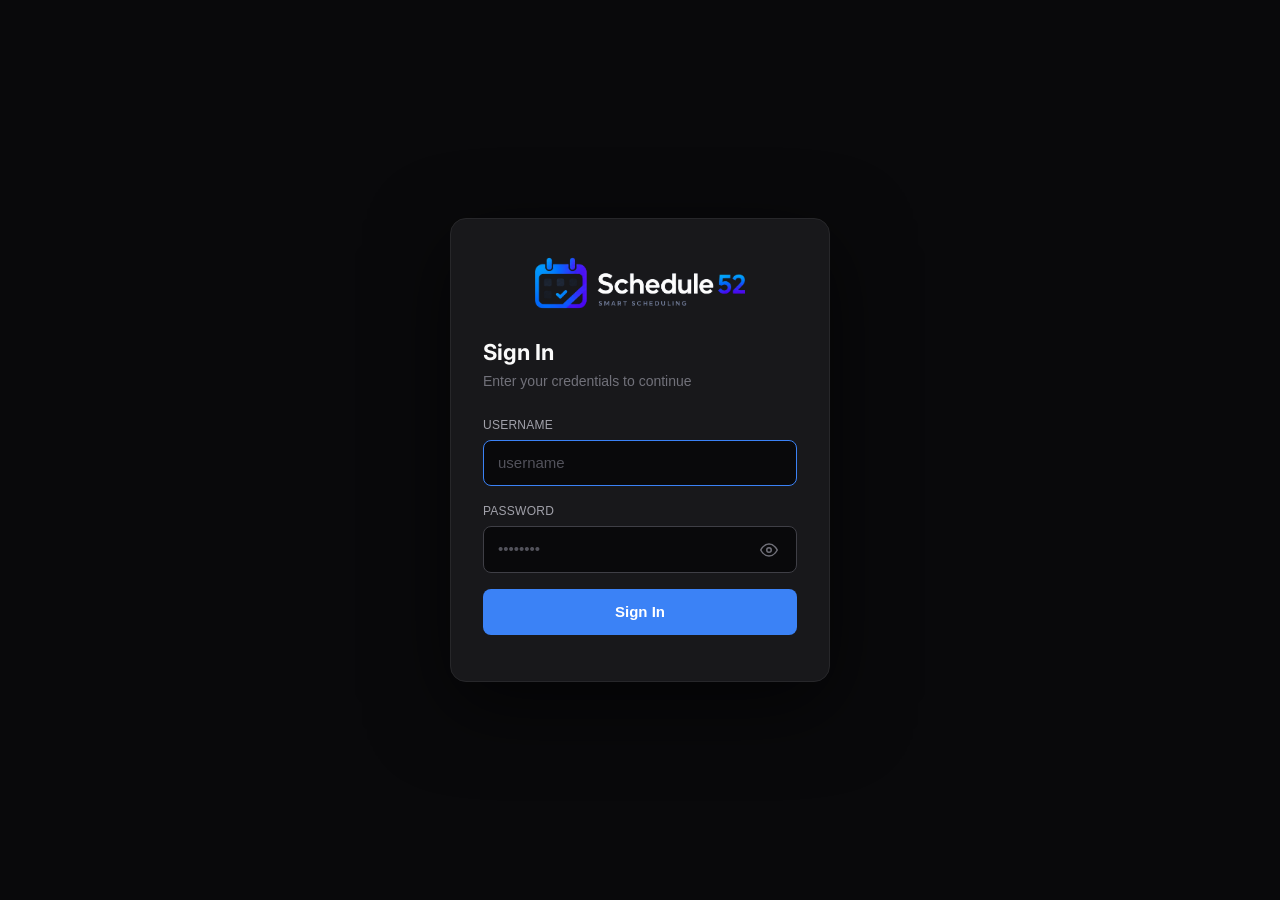
==== index.html @ 58084585 "deploy: estimate status label polish (Invoice Sent). Bundle index-BKNHGdEg.js, sw s52-v18" ====
<!DOCTYPE html>
<html lang="en">
  <head>
    <meta charset="UTF-8" />
    <!-- IMPORTANT: do NOT add `viewport-fit=cover`. In an installed standalone
         PWA it changes how iOS applies the bottom safe-area inset, which pushes
         the in-flow "Ask anything" bar UP and leaves a dead gap below it.
         Production ships `maximum-scale=1` with no viewport-fit; we match it. -->
    <meta name="viewport" content="width=device-width, initial-scale=1.0, maximum-scale=1" />

    <!-- PWA meta (for field tech install). Use RELATIVE (`./`) icon/manifest
         paths so they resolve under the deploy subdirectory instead of the
         domain root (absolute `/` paths 404 on GitHub Pages project sites and
         make iOS fall back to a black "W" icon). -->
    <meta name="apple-mobile-web-app-capable" content="yes" />
    <meta name="apple-mobile-web-app-status-bar-style" content="black-translucent" />
    <meta name="apple-mobile-web-app-title" content="Schedule52" />
    <meta name="theme-color" content="#09090b" />
    <meta name="mobile-web-app-capable" content="yes" />
    <link rel="icon" type="image/png" href="./icons/icon-192.png" />
    <link rel="apple-touch-icon" href="./icons/icon-192.png" />
    <link rel="manifest" href="./manifest.json" />

    <title>Schedule52</title>

    <!-- wc-v222: Pre-paint theme application from per-user cache.
         wc-v224b: FULLY STRICT per-tab login — sessionStorage only, no
         localStorage fallback. Each tab forces a fresh login.
         See Wilbanks_SaaS_Auth_Session_Architecture_Plan.md Phase 1.
         Reads wc_prefs_cache_<userId> (written by PreferencesProvider after
         server hydration). Decodes user_id from the JWT payload — no
         signature verification needed; we're only using it as a cache key,
         not for auth. Default = dark. All paths fail closed to dark so a
         missing/blocked storage layer never flashes light. -->
    <script>
      (function () {
        // Default: dark. Only flip to light if we have a confirmed light pref
        // for THIS user.
        document.documentElement.classList.add('dark');
        try {
          var token = sessionStorage.getItem('wc_auth_token');
          if (!token) return;
          var parts = token.split('.');
          if (parts.length !== 3) return;
          // base64url -> base64
          var b64 = parts[1].replace(/-/g, '+').replace(/_/g, '/');
          while (b64.length % 4) b64 += '=';
          var payload = JSON.parse(atob(b64));
          var uid = payload && (payload.id || payload.userId || payload.sub);
          if (uid == null) return;
          var cacheRaw = localStorage.getItem('wc_prefs_cache_' + uid);
          if (!cacheRaw) return;
          var cache = JSON.parse(cacheRaw);
          if (cache && cache.wc_theme === 'light') {
            document.documentElement.classList.remove('dark');
          }
        } catch (e) {
          // Storage blocked / parse error — stay on dark default.
        }
      })();
    </script>
    <!-- Auth layer must run BEFORE React mounts so window.fetch is patched to inject JWT.
         Lives at /auth-layer.js next to index.html. Required for all authenticated
         direct fetch() calls in patched.tsx and pages/*.tsx that don't pass an Authorization header. -->
    <script src="./auth-layer.js"></script>
    <script type="module" crossorigin src="./assets/index-BKNHGdEg.js"></script>
    <link rel="stylesheet" crossorigin href="./assets/index-BOqI2_Je.css">
  </head>
  <body>
    <div id="root"></div>
    <script>
      if ('serviceWorker' in navigator) {
        window.addEventListener('load', () => {
          navigator.serviceWorker.register('./sw.js').catch(() => {});
        });
      }
    </script>
  </body>
</html>
---- assets/index-BOqI2_Je.css ----
@import"https://fonts.googleapis.com/css2?family=Inter:wght@300..700&family=DM+Sans:wght@400..700&display=swap";*,:before,:after{--tw-border-spacing-x: 0;--tw-border-spacing-y: 0;--tw-translate-x: 0;--tw-translate-y: 0;--tw-rotate: 0;--tw-skew-x: 0;--tw-skew-y: 0;--tw-scale-x: 1;--tw-scale-y: 1;--tw-pan-x: ;--tw-pan-y: ;--tw-pinch-zoom: ;--tw-scroll-snap-strictness: proximity;--tw-gradient-from-position: ;--tw-gradient-via-position: ;--tw-gradient-to-position: ;--tw-ordinal: ;--tw-slashed-zero: ;--tw-numeric-figure: ;--tw-numeric-spacing: ;--tw-numeric-fraction: ;--tw-ring-inset: ;--tw-ring-offset-width: 0px;--tw-ring-offset-color: #fff;--tw-ring-color: rgb(59 130 246 / .5);--tw-ring-offset-shadow: 0 0 #0000;--tw-ring-shadow: 0 0 #0000;--tw-shadow: 0 0 #0000;--tw-shadow-colored: 0 0 #0000;--tw-blur: ;--tw-brightness: ;--tw-contrast: ;--tw-grayscale: ;--tw-hue-rotate: ;--tw-invert: ;--tw-saturate: ;--tw-sepia: ;--tw-drop-shadow: ;--tw-backdrop-blur: ;--tw-backdrop-brightness: ;--tw-backdrop-contrast: ;--tw-backdrop-grayscale: ;--tw-backdrop-hue-rotate: ;--tw-backdrop-invert: ;--tw-backdrop-opacity: ;--tw-backdrop-saturate: ;--tw-backdrop-sepia: ;--tw-contain-size: ;--tw-contain-layout: ;--tw-contain-paint: ;--tw-contain-style: }::backdrop{--tw-border-spacing-x: 0;--tw-border-spacing-y: 0;--tw-translate-x: 0;--tw-translate-y: 0;--tw-rotate: 0;--tw-skew-x: 0;--tw-skew-y: 0;--tw-scale-x: 1;--tw-scale-y: 1;--tw-pan-x: ;--tw-pan-y: ;--tw-pinch-zoom: ;--tw-scroll-snap-strictness: proximity;--tw-gradient-from-position: ;--tw-gradient-via-position: ;--tw-gradient-to-position: ;--tw-ordinal: ;--tw-slashed-zero: ;--tw-numeric-figure: ;--tw-numeric-spacing: ;--tw-numeric-fraction: ;--tw-ring-inset: ;--tw-ring-offset-width: 0px;--tw-ring-offset-color: #fff;--tw-ring-color: rgb(59 130 246 / .5);--tw-ring-offset-shadow: 0 0 #0000;--tw-ring-shadow: 0 0 #0000;--tw-shadow: 0 0 #0000;--tw-shadow-colored: 0 0 #0000;--tw-blur: ;--tw-brightness: ;--tw-contrast: ;--tw-grayscale: ;--tw-hue-rotate: ;--tw-invert: ;--tw-saturate: ;--tw-sepia: ;--tw-drop-shadow: ;--tw-backdrop-blur: ;--tw-backdrop-brightness: ;--tw-backdrop-contrast: ;--tw-backdrop-grayscale: ;--tw-backdrop-hue-rotate: ;--tw-backdrop-invert: ;--tw-backdrop-opacity: ;--tw-backdrop-saturate: ;--tw-backdrop-sepia: ;--tw-contain-size: ;--tw-contain-layout: ;--tw-contain-paint: ;--tw-contain-style: }*,:before,:after{box-sizing:border-box;border-width:0;border-style:solid;border-color:#e5e7eb}:before,:after{--tw-content: ""}html,:host{line-height:1.5;-webkit-text-size-adjust:100%;-moz-tab-size:4;-o-tab-size:4;tab-size:4;font-family:var(--font-sans);font-feature-settings:normal;font-variation-settings:normal;-webkit-tap-highlight-color:transparent}body{margin:0;line-height:inherit}hr{height:0;color:inherit;border-top-width:1px}abbr:where([title]){-webkit-text-decoration:underline dotted;text-decoration:underline dotted}h1,h2,h3,h4,h5,h6{font-size:inherit;font-weight:inherit}a{color:inherit;text-decoration:inherit}b,strong{font-weight:bolder}code,kbd,samp,pre{font-family:var(--font-mono);font-feature-settings:normal;font-variation-settings:normal;font-size:1em}small{font-size:80%}sub,sup{font-size:75%;line-height:0;position:relative;vertical-align:baseline}sub{bottom:-.25em}sup{top:-.5em}table{text-indent:0;border-color:inherit;border-collapse:collapse}button,input,optgroup,select,textarea{font-family:inherit;font-feature-settings:inherit;font-variation-settings:inherit;font-size:100%;font-weight:inherit;line-height:inherit;letter-spacing:inherit;color:inherit;margin:0;padding:0}button,select{text-transform:none}button,input:where([type=button]),input:where([type=reset]),input:where([type=submit]){-webkit-appearance:button;background-color:transparent;background-image:none}:-moz-focusring{outline:auto}:-moz-ui-invalid{box-shadow:none}progress{vertical-align:baseline}::-webkit-inner-spin-button,::-webkit-outer-spin-button{height:auto}[type=search]{-webkit-appearance:textfield;outline-offset:-2px}::-webkit-search-decoration{-webkit-appearance:none}::-webkit-file-upload-button{-webkit-appearance:button;font:inherit}summary{display:list-item}blockquote,dl,dd,h1,h2,h3,h4,h5,h6,hr,figure,p,pre{margin:0}fieldset{margin:0;padding:0}legend{padding:0}ol,ul,menu{list-style:none;margin:0;padding:0}dialog{padding:0}textarea{resize:vertical}input::-moz-placeholder,textarea::-moz-placeholder{opacity:1;color:#9ca3af}input::placeholder,textarea::placeholder{opacity:1;color:#9ca3af}button,[role=button]{cursor:pointer}:disabled{cursor:default}img,svg,video,canvas,audio,iframe,embed,object{display:block;vertical-align:middle}img,video{max-width:100%;height:auto}[hidden]:where(:not([hidden=until-found])){display:none}:root{--background: 0 0% 100%;--foreground: 214 40% 8%;--card: 0 0% 100%;--card-foreground: 214 40% 12%;--popover: 0 0% 100%;--popover-foreground: 214 40% 12%;--primary: 214 72% 28%;--primary-foreground: 0 0% 100%;--secondary: 214 20% 92%;--secondary-foreground: 214 40% 20%;--muted: 214 15% 88%;--muted-foreground: 214 15% 30%;--accent: 24 92% 50%;--accent-foreground: 0 0% 100%;--destructive: 0 72% 51%;--destructive-foreground: 0 0% 100%;--border: 214 16% 72%;--input: 214 16% 72%;--ring: 214 72% 28%;--radius: .5rem;--status-scheduled: 214 72% 28%;--status-completed: 140 60% 32%;--status-cancelled: 0 72% 51%;--hvac: 24 92% 50%;--plumbing: 199 80% 40%}.dark{--background: 214 30% 8%;--foreground: 214 10% 92%;--card: 214 25% 11%;--card-foreground: 214 10% 92%;--popover: 214 25% 11%;--popover-foreground: 214 10% 92%;--primary: 214 72% 55%;--primary-foreground: 0 0% 100%;--secondary: 214 20% 16%;--secondary-foreground: 214 10% 85%;--muted: 214 20% 15%;--muted-foreground: 214 10% 55%;--accent: 24 92% 55%;--accent-foreground: 0 0% 100%;--destructive: 0 72% 60%;--destructive-foreground: 0 0% 100%;--border: 214 20% 22%;--input: 214 20% 22%;--ring: 214 72% 55%}*{--tw-border-opacity: 1;border-color:hsl(var(--border) / var(--tw-border-opacity, 1))}body{--tw-bg-opacity: 1;background-color:hsl(var(--background) / var(--tw-bg-opacity, 1));--tw-text-opacity: 1;color:hsl(var(--foreground) / var(--tw-text-opacity, 1));font-family:DM Sans,Inter,sans-serif;-webkit-font-smoothing:antialiased}h1,h2,h3,h4,h5,h6{font-family:Inter,sans-serif;font-weight:600;line-height:1.2}.container{width:100%}@media(min-width:640px){.container{max-width:640px}}@media(min-width:768px){.container{max-width:768px}}@media(min-width:1024px){.container{max-width:1024px}}@media(min-width:1280px){.container{max-width:1280px}}@media(min-width:1536px){.container{max-width:1536px}}.sr-only{position:absolute;width:1px;height:1px;padding:0;margin:-1px;overflow:hidden;clip:rect(0,0,0,0);white-space:nowrap;border-width:0}.pointer-events-none{pointer-events:none}.pointer-events-auto{pointer-events:auto}.visible{visibility:visible}.invisible{visibility:hidden}.collapse{visibility:collapse}.static{position:static}.fixed{position:fixed}.absolute{position:absolute}.relative{position:relative}.sticky{position:sticky}.inset-0{inset:0}.inset-x-0{left:0;right:0}.inset-y-0{top:0;bottom:0}.-bottom-1{bottom:-.25rem}.-bottom-12{bottom:-3rem}.-left-12{left:-3rem}.-right-1{right:-.25rem}.-right-12{right:-3rem}.-top-12{top:-3rem}.-top-3{top:-.75rem}.-top-\[20px\]{top:-20px}.bottom-0{bottom:0}.bottom-2{bottom:.5rem}.left-0{left:0}.left-1{left:.25rem}.left-1\/2{left:50%}.left-2{left:.5rem}.left-3{left:.75rem}.left-64{left:16rem}.left-\[104px\]{left:104px}.left-\[50\%\]{left:50%}.right-0{right:0}.right-1{right:.25rem}.right-2{right:.5rem}.right-3{right:.75rem}.right-4{right:1rem}.top-0{top:0}.top-1{top:.25rem}.top-1\.5{top:.375rem}.top-1\/2{top:50%}.top-2{top:.5rem}.top-3{top:.75rem}.top-3\.5{top:.875rem}.top-4{top:1rem}.top-\[1px\]{top:1px}.top-\[50\%\]{top:50%}.top-\[57px\]{top:57px}.top-\[60\%\]{top:60%}.top-full{top:100%}.z-10{z-index:10}.z-20{z-index:20}.z-30{z-index:30}.z-50{z-index:50}.z-\[10000\]{z-index:10000}.z-\[10001\]{z-index:10001}.z-\[1000\]{z-index:1000}.z-\[100\]{z-index:100}.z-\[120\]{z-index:120}.z-\[1\]{z-index:1}.z-\[200\]{z-index:200}.z-\[60\]{z-index:60}.z-\[90\]{z-index:90}.z-\[95\]{z-index:95}.z-\[9999\]{z-index:9999}.z-\[99\]{z-index:99}.col-span-1{grid-column:span 1 / span 1}.col-span-2{grid-column:span 2 / span 2}.col-span-5{grid-column:span 5 / span 5}.-mx-1{margin-left:-.25rem;margin-right:-.25rem}.-mx-6{margin-left:-1.5rem;margin-right:-1.5rem}.mx-1{margin-left:.25rem;margin-right:.25rem}.mx-1\.5{margin-left:.375rem;margin-right:.375rem}.mx-2{margin-left:.5rem;margin-right:.5rem}.mx-3\.5{margin-left:.875rem;margin-right:.875rem}.mx-4{margin-left:1rem;margin-right:1rem}.mx-auto{margin-left:auto;margin-right:auto}.my-0\.5{margin-top:.125rem;margin-bottom:.125rem}.my-1{margin-top:.25rem;margin-bottom:.25rem}.-mb-px{margin-bottom:-1px}.-ml-4{margin-left:-1rem}.-mt-1{margin-top:-.25rem}.-mt-4{margin-top:-1rem}.-mt-6{margin-top:-1.5rem}.-mt-\[80px\]{margin-top:-80px}.mb-0\.5{margin-bottom:.125rem}.mb-1{margin-bottom:.25rem}.mb-1\.5{margin-bottom:.375rem}.mb-2{margin-bottom:.5rem}.mb-3{margin-bottom:.75rem}.mb-4{margin-bottom:1rem}.mb-5{margin-bottom:1.25rem}.mb-6{margin-bottom:1.5rem}.mb-8{margin-bottom:2rem}.ml-1{margin-left:.25rem}.ml-2{margin-left:.5rem}.ml-5{margin-left:1.25rem}.ml-auto{margin-left:auto}.mr-0\.5{margin-right:.125rem}.mr-1{margin-right:.25rem}.mr-1\.5{margin-right:.375rem}.mr-2{margin-right:.5rem}.mr-3{margin-right:.75rem}.mr-auto{margin-right:auto}.mt-0\.5{margin-top:.125rem}.mt-1{margin-top:.25rem}.mt-1\.5{margin-top:.375rem}.mt-2{margin-top:.5rem}.mt-2\.5{margin-top:.625rem}.mt-24{margin-top:6rem}.mt-3{margin-top:.75rem}.mt-4{margin-top:1rem}.mt-5{margin-top:1.25rem}.mt-6{margin-top:1.5rem}.mt-8{margin-top:2rem}.mt-auto{margin-top:auto}.line-clamp-1{overflow:hidden;display:-webkit-box;-webkit-box-orient:vertical;-webkit-line-clamp:1}.line-clamp-2{overflow:hidden;display:-webkit-box;-webkit-box-orient:vertical;-webkit-line-clamp:2}.block{display:block}.inline-block{display:inline-block}.inline{display:inline}.flex{display:flex}.inline-flex{display:inline-flex}.table{display:table}.grid{display:grid}.hidden{display:none}.aspect-square{aspect-ratio:1 / 1}.aspect-video{aspect-ratio:16 / 9}.size-4{width:1rem;height:1rem}.h-0\.5{height:.125rem}.h-1\.5{height:.375rem}.h-10{height:2.5rem}.h-11{height:2.75rem}.h-12{height:3rem}.h-16{height:4rem}.h-2{height:.5rem}.h-2\.5{height:.625rem}.h-20{height:5rem}.h-24{height:6rem}.h-28{height:7rem}.h-3{height:.75rem}.h-3\.5{height:.875rem}.h-4{height:1rem}.h-40{height:10rem}.h-5{height:1.25rem}.h-6{height:1.5rem}.h-7{height:1.75rem}.h-8{height:2rem}.h-9{height:2.25rem}.h-\[1px\]{height:1px}.h-\[var\(--radix-navigation-menu-viewport-height\)\]{height:var(--radix-navigation-menu-viewport-height)}.h-\[var\(--radix-select-trigger-height\)\]{height:var(--radix-select-trigger-height)}.h-auto{height:auto}.h-full{height:100%}.h-px{height:1px}.h-svh{height:100svh}.max-h-64{max-height:16rem}.max-h-72{max-height:18rem}.max-h-\[--radix-context-menu-content-available-height\]{max-height:var(--radix-context-menu-content-available-height)}.max-h-\[--radix-select-content-available-height\]{max-height:var(--radix-select-content-available-height)}.max-h-\[300px\]{max-height:300px}.max-h-\[360px\]{max-height:360px}.max-h-\[40vh\]{max-height:40vh}.max-h-\[50vh\]{max-height:50vh}.max-h-\[55vh\]{max-height:55vh}.max-h-\[60vh\]{max-height:60vh}.max-h-\[70vh\]{max-height:70vh}.max-h-\[80vh\]{max-height:80vh}.max-h-\[85vh\]{max-height:85vh}.max-h-\[90vh\]{max-height:90vh}.max-h-\[var\(--radix-dropdown-menu-content-available-height\)\]{max-height:var(--radix-dropdown-menu-content-available-height)}.max-h-screen{max-height:100vh}.min-h-0{min-height:0px}.min-h-10{min-height:2.5rem}.min-h-44{min-height:11rem}.min-h-64{min-height:16rem}.min-h-8{min-height:2rem}.min-h-9{min-height:2.25rem}.min-h-\[300px\]{min-height:300px}.min-h-\[32px\]{min-height:32px}.min-h-\[40px\]{min-height:40px}.min-h-\[44px\]{min-height:44px}.min-h-\[48px\]{min-height:48px}.min-h-\[56px\]{min-height:56px}.min-h-\[60px\]{min-height:60px}.min-h-\[80px\]{min-height:80px}.min-h-full{min-height:100%}.min-h-screen{min-height:100vh}.min-h-svh{min-height:100svh}.w-0{width:0px}.w-1{width:.25rem}.w-1\.5{width:.375rem}.w-10{width:2.5rem}.w-11{width:2.75rem}.w-12{width:3rem}.w-16{width:4rem}.w-2{width:.5rem}.w-2\.5{width:.625rem}.w-20{width:5rem}.w-24{width:6rem}.w-28{width:7rem}.w-3{width:.75rem}.w-3\.5{width:.875rem}.w-3\/4{width:75%}.w-32{width:8rem}.w-36{width:9rem}.w-4{width:1rem}.w-44{width:11rem}.w-48{width:12rem}.w-5{width:1.25rem}.w-6{width:1.5rem}.w-60{width:15rem}.w-64{width:16rem}.w-7{width:1.75rem}.w-72{width:18rem}.w-8{width:2rem}.w-9{width:2.25rem}.w-\[100px\]{width:100px}.w-\[104px\]{width:104px}.w-\[1px\]{width:1px}.w-\[260px\]{width:260px}.w-\[280px\]{width:280px}.w-\[3px\]{width:3px}.w-\[var\(--sidebar-width\)\]{width:var(--sidebar-width)}.w-auto{width:auto}.w-fit{width:-moz-fit-content;width:fit-content}.w-full{width:100%}.w-max{width:-moz-max-content;width:max-content}.w-px{width:1px}.min-w-0{min-width:0px}.min-w-10{min-width:2.5rem}.min-w-11{min-width:2.75rem}.min-w-48{min-width:12rem}.min-w-5{min-width:1.25rem}.min-w-9{min-width:2.25rem}.min-w-\[12rem\]{min-width:12rem}.min-w-\[200px\]{min-width:200px}.min-w-\[44px\]{min-width:44px}.min-w-\[56px\]{min-width:56px}.min-w-\[8rem\]{min-width:8rem}.min-w-\[var\(--radix-select-trigger-width\)\]{min-width:var(--radix-select-trigger-width)}.max-w-2xl{max-width:42rem}.max-w-3xl{max-width:48rem}.max-w-4xl{max-width:56rem}.max-w-5xl{max-width:64rem}.max-w-6xl{max-width:72rem}.max-w-7xl{max-width:80rem}.max-w-\[120px\]{max-width:120px}.max-w-\[140px\]{max-width:140px}.max-w-\[160px\]{max-width:160px}.max-w-\[180px\]{max-width:180px}.max-w-\[200px\]{max-width:200px}.max-w-\[55\%\]{max-width:55%}.max-w-\[85\%\]{max-width:85%}.max-w-\[var\(--skeleton-width\)\]{max-width:var(--skeleton-width)}.max-w-full{max-width:100%}.max-w-lg{max-width:32rem}.max-w-max{max-width:-moz-max-content;max-width:max-content}.max-w-md{max-width:28rem}.max-w-sm{max-width:24rem}.max-w-xs{max-width:20rem}.flex-1{flex:1 1 0%}.flex-shrink{flex-shrink:1}.flex-shrink-0{flex-shrink:0}.shrink{flex-shrink:1}.shrink-0{flex-shrink:0}.grow{flex-grow:1}.grow-0{flex-grow:0}.basis-full{flex-basis:100%}.caption-bottom{caption-side:bottom}.border-collapse{border-collapse:collapse}.origin-\[--radix-context-menu-content-transform-origin\]{transform-origin:var(--radix-context-menu-content-transform-origin)}.origin-\[--radix-dropdown-menu-content-transform-origin\]{transform-origin:var(--radix-dropdown-menu-content-transform-origin)}.origin-\[--radix-hover-card-content-transform-origin\]{transform-origin:var(--radix-hover-card-content-transform-origin)}.origin-\[--radix-menubar-content-transform-origin\]{transform-origin:var(--radix-menubar-content-transform-origin)}.origin-\[--radix-popover-content-transform-origin\]{transform-origin:var(--radix-popover-content-transform-origin)}.origin-\[--radix-select-content-transform-origin\]{transform-origin:var(--radix-select-content-transform-origin)}.origin-\[--radix-tooltip-content-transform-origin\]{transform-origin:var(--radix-tooltip-content-transform-origin)}.-translate-x-1\/2{--tw-translate-x: -50%;transform:translate(var(--tw-translate-x),var(--tw-translate-y)) rotate(var(--tw-rotate)) skew(var(--tw-skew-x)) skewY(var(--tw-skew-y)) scaleX(var(--tw-scale-x)) scaleY(var(--tw-scale-y))}.-translate-x-px{--tw-translate-x: -1px;transform:translate(var(--tw-translate-x),var(--tw-translate-y)) rotate(var(--tw-rotate)) skew(var(--tw-skew-x)) skewY(var(--tw-skew-y)) scaleX(var(--tw-scale-x)) scaleY(var(--tw-scale-y))}.-translate-y-1\/2{--tw-translate-y: -50%;transform:translate(var(--tw-translate-x),var(--tw-translate-y)) rotate(var(--tw-rotate)) skew(var(--tw-skew-x)) skewY(var(--tw-skew-y)) scaleX(var(--tw-scale-x)) scaleY(var(--tw-scale-y))}.translate-x-0{--tw-translate-x: 0px;transform:translate(var(--tw-translate-x),var(--tw-translate-y)) rotate(var(--tw-rotate)) skew(var(--tw-skew-x)) skewY(var(--tw-skew-y)) scaleX(var(--tw-scale-x)) scaleY(var(--tw-scale-y))}.translate-x-0\.5{--tw-translate-x: .125rem;transform:translate(var(--tw-translate-x),var(--tw-translate-y)) rotate(var(--tw-rotate)) skew(var(--tw-skew-x)) skewY(var(--tw-skew-y)) scaleX(var(--tw-scale-x)) scaleY(var(--tw-scale-y))}.translate-x-5{--tw-translate-x: 1.25rem;transform:translate(var(--tw-translate-x),var(--tw-translate-y)) rotate(var(--tw-rotate)) skew(var(--tw-skew-x)) skewY(var(--tw-skew-y)) scaleX(var(--tw-scale-x)) scaleY(var(--tw-scale-y))}.translate-x-\[-50\%\]{--tw-translate-x: -50%;transform:translate(var(--tw-translate-x),var(--tw-translate-y)) rotate(var(--tw-rotate)) skew(var(--tw-skew-x)) skewY(var(--tw-skew-y)) scaleX(var(--tw-scale-x)) scaleY(var(--tw-scale-y))}.translate-x-px{--tw-translate-x: 1px;transform:translate(var(--tw-translate-x),var(--tw-translate-y)) rotate(var(--tw-rotate)) skew(var(--tw-skew-x)) skewY(var(--tw-skew-y)) scaleX(var(--tw-scale-x)) scaleY(var(--tw-scale-y))}.translate-y-\[-50\%\]{--tw-translate-y: -50%;transform:translate(var(--tw-translate-x),var(--tw-translate-y)) rotate(var(--tw-rotate)) skew(var(--tw-skew-x)) skewY(var(--tw-skew-y)) scaleX(var(--tw-scale-x)) scaleY(var(--tw-scale-y))}.rotate-45{--tw-rotate: 45deg;transform:translate(var(--tw-translate-x),var(--tw-translate-y)) rotate(var(--tw-rotate)) skew(var(--tw-skew-x)) skewY(var(--tw-skew-y)) scaleX(var(--tw-scale-x)) scaleY(var(--tw-scale-y))}.rotate-90{--tw-rotate: 90deg;transform:translate(var(--tw-translate-x),var(--tw-translate-y)) rotate(var(--tw-rotate)) skew(var(--tw-skew-x)) skewY(var(--tw-skew-y)) scaleX(var(--tw-scale-x)) scaleY(var(--tw-scale-y))}.scale-110{--tw-scale-x: 1.1;--tw-scale-y: 1.1;transform:translate(var(--tw-translate-x),var(--tw-translate-y)) rotate(var(--tw-rotate)) skew(var(--tw-skew-x)) skewY(var(--tw-skew-y)) scaleX(var(--tw-scale-x)) scaleY(var(--tw-scale-y))}.transform{transform:translate(var(--tw-translate-x),var(--tw-translate-y)) rotate(var(--tw-rotate)) skew(var(--tw-skew-x)) skewY(var(--tw-skew-y)) scaleX(var(--tw-scale-x)) scaleY(var(--tw-scale-y))}@keyframes pulse{50%{opacity:.5}}.animate-pulse{animation:pulse 2s cubic-bezier(.4,0,.6,1) infinite}@keyframes spin{to{transform:rotate(360deg)}}.animate-spin{animation:spin 1s linear infinite}.cursor-default{cursor:default}.cursor-grab{cursor:grab}.cursor-move{cursor:move}.cursor-not-allowed{cursor:not-allowed}.cursor-pointer{cursor:pointer}.touch-none{touch-action:none}.touch-pan-y{--tw-pan-y: pan-y;touch-action:var(--tw-pan-x) var(--tw-pan-y) var(--tw-pinch-zoom)}.select-none{-webkit-user-select:none;-moz-user-select:none;user-select:none}.resize-none{resize:none}.resize{resize:both}.list-inside{list-style-position:inside}.list-decimal{list-style-type:decimal}.list-disc{list-style-type:disc}.list-none{list-style-type:none}.grid-cols-1{grid-template-columns:repeat(1,minmax(0,1fr))}.grid-cols-10{grid-template-columns:repeat(10,minmax(0,1fr))}.grid-cols-12{grid-template-columns:repeat(12,minmax(0,1fr))}.grid-cols-2{grid-template-columns:repeat(2,minmax(0,1fr))}.grid-cols-3{grid-template-columns:repeat(3,minmax(0,1fr))}.grid-cols-5{grid-template-columns:repeat(5,minmax(0,1fr))}.grid-cols-6{grid-template-columns:repeat(6,minmax(0,1fr))}.grid-cols-7{grid-template-columns:repeat(7,minmax(0,1fr))}.grid-cols-8{grid-template-columns:repeat(8,minmax(0,1fr))}.grid-cols-\[1\.6fr_0\.8fr_0\.9fr_0\.9fr_1fr_1\.6fr_1\.4fr\]{grid-template-columns:1.6fr .8fr .9fr .9fr 1fr 1.6fr 1.4fr}.grid-cols-\[1fr_60px_90px\]{grid-template-columns:1fr 60px 90px}.grid-cols-\[80px_1fr_1fr\]{grid-template-columns:80px 1fr 1fr}.flex-row{flex-direction:row}.flex-col{flex-direction:column}.flex-col-reverse{flex-direction:column-reverse}.flex-wrap{flex-wrap:wrap}.items-start{align-items:flex-start}.items-end{align-items:flex-end}.items-center{align-items:center}.items-baseline{align-items:baseline}.items-stretch{align-items:stretch}.justify-start{justify-content:flex-start}.justify-end{justify-content:flex-end}.justify-center{justify-content:center}.justify-between{justify-content:space-between}.justify-evenly{justify-content:space-evenly}.gap-0\.5{gap:.125rem}.gap-1{gap:.25rem}.gap-1\.5{gap:.375rem}.gap-2{gap:.5rem}.gap-2\.5{gap:.625rem}.gap-3{gap:.75rem}.gap-4{gap:1rem}.gap-5{gap:1.25rem}.gap-6{gap:1.5rem}.gap-\[2px\]{gap:2px}.gap-x-2{-moz-column-gap:.5rem;column-gap:.5rem}.gap-x-3{-moz-column-gap:.75rem;column-gap:.75rem}.gap-y-0\.5{row-gap:.125rem}.gap-y-1\.5{row-gap:.375rem}.gap-y-2{row-gap:.5rem}.space-x-1>:not([hidden])~:not([hidden]){--tw-space-x-reverse: 0;margin-right:calc(.25rem * var(--tw-space-x-reverse));margin-left:calc(.25rem * calc(1 - var(--tw-space-x-reverse)))}.space-x-2>:not([hidden])~:not([hidden]){--tw-space-x-reverse: 0;margin-right:calc(.5rem * var(--tw-space-x-reverse));margin-left:calc(.5rem * calc(1 - var(--tw-space-x-reverse)))}.space-x-4>:not([hidden])~:not([hidden]){--tw-space-x-reverse: 0;margin-right:calc(1rem * var(--tw-space-x-reverse));margin-left:calc(1rem * calc(1 - var(--tw-space-x-reverse)))}.space-y-0>:not([hidden])~:not([hidden]){--tw-space-y-reverse: 0;margin-top:calc(0px * calc(1 - var(--tw-space-y-reverse)));margin-bottom:calc(0px * var(--tw-space-y-reverse))}.space-y-0\.5>:not([hidden])~:not([hidden]){--tw-space-y-reverse: 0;margin-top:calc(.125rem * calc(1 - var(--tw-space-y-reverse)));margin-bottom:calc(.125rem * var(--tw-space-y-reverse))}.space-y-1>:not([hidden])~:not([hidden]){--tw-space-y-reverse: 0;margin-top:calc(.25rem * calc(1 - var(--tw-space-y-reverse)));margin-bottom:calc(.25rem * var(--tw-space-y-reverse))}.space-y-1\.5>:not([hidden])~:not([hidden]){--tw-space-y-reverse: 0;margin-top:calc(.375rem * calc(1 - var(--tw-space-y-reverse)));margin-bottom:calc(.375rem * var(--tw-space-y-reverse))}.space-y-2>:not([hidden])~:not([hidden]){--tw-space-y-reverse: 0;margin-top:calc(.5rem * calc(1 - var(--tw-space-y-reverse)));margin-bottom:calc(.5rem * var(--tw-space-y-reverse))}.space-y-3>:not([hidden])~:not([hidden]){--tw-space-y-reverse: 0;margin-top:calc(.75rem * calc(1 - var(--tw-space-y-reverse)));margin-bottom:calc(.75rem * var(--tw-space-y-reverse))}.space-y-4>:not([hidden])~:not([hidden]){--tw-space-y-reverse: 0;margin-top:calc(1rem * calc(1 - var(--tw-space-y-reverse)));margin-bottom:calc(1rem * var(--tw-space-y-reverse))}.space-y-5>:not([hidden])~:not([hidden]){--tw-space-y-reverse: 0;margin-top:calc(1.25rem * calc(1 - var(--tw-space-y-reverse)));margin-bottom:calc(1.25rem * var(--tw-space-y-reverse))}.space-y-6>:not([hidden])~:not([hidden]){--tw-space-y-reverse: 0;margin-top:calc(1.5rem * calc(1 - var(--tw-space-y-reverse)));margin-bottom:calc(1.5rem * var(--tw-space-y-reverse))}.space-y-8>:not([hidden])~:not([hidden]){--tw-space-y-reverse: 0;margin-top:calc(2rem * calc(1 - var(--tw-space-y-reverse)));margin-bottom:calc(2rem * var(--tw-space-y-reverse))}.divide-y>:not([hidden])~:not([hidden]){--tw-divide-y-reverse: 0;border-top-width:calc(1px * calc(1 - var(--tw-divide-y-reverse)));border-bottom-width:calc(1px * var(--tw-divide-y-reverse))}.divide-border>:not([hidden])~:not([hidden]){--tw-divide-opacity: 1;border-color:hsl(var(--border) / var(--tw-divide-opacity, 1))}.self-start{align-self:flex-start}.self-end{align-self:flex-end}.self-center{align-self:center}.overflow-auto{overflow:auto}.overflow-hidden{overflow:hidden}.overflow-visible{overflow:visible}.overflow-x-auto{overflow-x:auto}.overflow-y-auto{overflow-y:auto}.overflow-x-hidden{overflow-x:hidden}.truncate{overflow:hidden;text-overflow:ellipsis;white-space:nowrap}.whitespace-nowrap{white-space:nowrap}.whitespace-pre-line{white-space:pre-line}.whitespace-pre-wrap{white-space:pre-wrap}.break-words{overflow-wrap:break-word}.break-all{word-break:break-all}.rounded{border-radius:.25rem}.rounded-2xl{border-radius:1rem}.rounded-\[2px\]{border-radius:2px}.rounded-\[inherit\]{border-radius:inherit}.rounded-full{border-radius:9999px}.rounded-lg{border-radius:.5625rem}.rounded-md{border-radius:.375rem}.rounded-sm{border-radius:.1875rem}.rounded-xl{border-radius:.75rem}.rounded-l-md{border-top-left-radius:.375rem;border-bottom-left-radius:.375rem}.rounded-r{border-top-right-radius:.25rem;border-bottom-right-radius:.25rem}.rounded-r-md{border-top-right-radius:.375rem;border-bottom-right-radius:.375rem}.rounded-t-\[10px\]{border-top-left-radius:10px;border-top-right-radius:10px}.rounded-tl-sm{border-top-left-radius:.1875rem}.border{border-width:1px}.border-0{border-width:0px}.border-2{border-width:2px}.border-\[1\.5px\]{border-width:1.5px}.border-y{border-top-width:1px;border-bottom-width:1px}.border-b{border-bottom-width:1px}.border-b-2{border-bottom-width:2px}.border-l{border-left-width:1px}.border-l-2{border-left-width:2px}.border-l-4{border-left-width:4px}.border-r{border-right-width:1px}.border-r-4{border-right-width:4px}.border-t{border-top-width:1px}.border-dashed{border-style:dashed}.border-\[\#ff10f0\]{--tw-border-opacity: 1;border-color:rgb(255 16 240 / var(--tw-border-opacity, 1))}.border-\[--color-border\]{border-color:var(--color-border)}.border-amber-200{--tw-border-opacity: 1;border-color:rgb(253 230 138 / var(--tw-border-opacity, 1))}.border-amber-500{--tw-border-opacity: 1;border-color:rgb(245 158 11 / var(--tw-border-opacity, 1))}.border-amber-500\/20{border-color:#f59e0b33}.border-amber-500\/30{border-color:#f59e0b4d}.border-amber-500\/40{border-color:#f59e0b66}.border-blue-200{--tw-border-opacity: 1;border-color:rgb(191 219 254 / var(--tw-border-opacity, 1))}.border-blue-300{--tw-border-opacity: 1;border-color:rgb(147 197 253 / var(--tw-border-opacity, 1))}.border-blue-500{--tw-border-opacity: 1;border-color:rgb(59 130 246 / var(--tw-border-opacity, 1))}.border-blue-500\/20{border-color:#3b82f633}.border-blue-500\/30{border-color:#3b82f64d}.border-blue-600{--tw-border-opacity: 1;border-color:rgb(37 99 235 / var(--tw-border-opacity, 1))}.border-border{--tw-border-opacity: 1;border-color:hsl(var(--border) / var(--tw-border-opacity, 1))}.border-border\/40{border-color:hsl(var(--border) / .4)}.border-border\/50{border-color:hsl(var(--border) / .5)}.border-border\/60{border-color:hsl(var(--border) / .6)}.border-card{--tw-border-opacity: 1;border-color:hsl(var(--card) / var(--tw-border-opacity, 1))}.border-card-border{--tw-border-opacity: 1;border-color:hsl(var(--card-border) / var(--tw-border-opacity, 1))}.border-current{border-color:currentColor}.border-destructive{--tw-border-opacity: 1;border-color:hsl(var(--destructive) / var(--tw-border-opacity, 1))}.border-destructive-border{border-color:var(--destructive-border)}.border-destructive\/30{border-color:hsl(var(--destructive) / .3)}.border-destructive\/40{border-color:hsl(var(--destructive) / .4)}.border-destructive\/50{border-color:hsl(var(--destructive) / .5)}.border-emerald-200{--tw-border-opacity: 1;border-color:rgb(167 243 208 / var(--tw-border-opacity, 1))}.border-emerald-500\/20{border-color:#10b98133}.border-emerald-500\/30{border-color:#10b9814d}.border-emerald-500\/40{border-color:#10b98166}.border-emerald-500\/50{border-color:#10b98180}.border-green-500\/30{border-color:#22c55e4d}.border-green-500\/40{border-color:#22c55e66}.border-green-500\/50{border-color:#22c55e80}.border-indigo-200{--tw-border-opacity: 1;border-color:rgb(199 210 254 / var(--tw-border-opacity, 1))}.border-input{--tw-border-opacity: 1;border-color:hsl(var(--input) / var(--tw-border-opacity, 1))}.border-orange-200{--tw-border-opacity: 1;border-color:rgb(254 215 170 / var(--tw-border-opacity, 1))}.border-primary{--tw-border-opacity: 1;border-color:hsl(var(--primary) / var(--tw-border-opacity, 1))}.border-primary-border{border-color:var(--primary-border)}.border-primary\/20{border-color:hsl(var(--primary) / .2)}.border-primary\/30{border-color:hsl(var(--primary) / .3)}.border-primary\/40{border-color:hsl(var(--primary) / .4)}.border-purple-200{--tw-border-opacity: 1;border-color:rgb(233 213 255 / var(--tw-border-opacity, 1))}.border-purple-500\/30{border-color:#a855f74d}.border-red-200{--tw-border-opacity: 1;border-color:rgb(254 202 202 / var(--tw-border-opacity, 1))}.border-red-500{--tw-border-opacity: 1;border-color:rgb(239 68 68 / var(--tw-border-opacity, 1))}.border-red-500\/30{border-color:#ef44444d}.border-rose-200{--tw-border-opacity: 1;border-color:rgb(254 205 211 / var(--tw-border-opacity, 1))}.border-secondary-border{border-color:var(--secondary-border)}.border-sidebar-border{--tw-border-opacity: 1;border-color:hsl(var(--sidebar-border) / var(--tw-border-opacity, 1))}.border-sky-500\/40{border-color:#0ea5e966}.border-slate-200{--tw-border-opacity: 1;border-color:rgb(226 232 240 / var(--tw-border-opacity, 1))}.border-transparent{border-color:transparent}.border-white{--tw-border-opacity: 1;border-color:rgb(255 255 255 / var(--tw-border-opacity, 1))}.border-white\/10{border-color:#ffffff1a}.border-yellow-200{--tw-border-opacity: 1;border-color:rgb(254 240 138 / var(--tw-border-opacity, 1))}.border-zinc-200{--tw-border-opacity: 1;border-color:rgb(228 228 231 / var(--tw-border-opacity, 1))}.border-zinc-300{--tw-border-opacity: 1;border-color:rgb(212 212 216 / var(--tw-border-opacity, 1))}.border-l-blue-500\/60{border-left-color:#3b82f699}.border-l-emerald-500\/60{border-left-color:#10b98199}.border-l-transparent{border-left-color:transparent}.border-t-transparent{border-top-color:transparent}.bg-\[\#22c55e\]{--tw-bg-opacity: 1;background-color:rgb(34 197 94 / var(--tw-bg-opacity, 1))}.bg-\[\#2CA01C\]{--tw-bg-opacity: 1;background-color:rgb(44 160 28 / var(--tw-bg-opacity, 1))}.bg-\[\#2CA01C\]\/10{background-color:#2ca01c1a}.bg-\[\#8b5cf6\]{--tw-bg-opacity: 1;background-color:rgb(139 92 246 / var(--tw-bg-opacity, 1))}.bg-\[\#ef4444\]{--tw-bg-opacity: 1;background-color:rgb(239 68 68 / var(--tw-bg-opacity, 1))}.bg-\[\#f59e0b\]{--tw-bg-opacity: 1;background-color:rgb(245 158 11 / var(--tw-bg-opacity, 1))}.bg-\[--color-bg\]{background-color:var(--color-bg)}.bg-accent{--tw-bg-opacity: 1;background-color:hsl(var(--accent) / var(--tw-bg-opacity, 1))}.bg-amber-100{--tw-bg-opacity: 1;background-color:rgb(254 243 199 / var(--tw-bg-opacity, 1))}.bg-amber-50{--tw-bg-opacity: 1;background-color:rgb(255 251 235 / var(--tw-bg-opacity, 1))}.bg-amber-500{--tw-bg-opacity: 1;background-color:rgb(245 158 11 / var(--tw-bg-opacity, 1))}.bg-amber-500\/10{background-color:#f59e0b1a}.bg-amber-500\/15{background-color:#f59e0b26}.bg-amber-500\/5{background-color:#f59e0b0d}.bg-background{--tw-bg-opacity: 1;background-color:hsl(var(--background) / var(--tw-bg-opacity, 1))}.bg-background\/95{background-color:hsl(var(--background) / .95)}.bg-black{--tw-bg-opacity: 1;background-color:rgb(0 0 0 / var(--tw-bg-opacity, 1))}.bg-black\/30{background-color:#0000004d}.bg-black\/50{background-color:#00000080}.bg-black\/60{background-color:#0009}.bg-black\/80{background-color:#000c}.bg-blue-100{--tw-bg-opacity: 1;background-color:rgb(219 234 254 / var(--tw-bg-opacity, 1))}.bg-blue-500{--tw-bg-opacity: 1;background-color:rgb(59 130 246 / var(--tw-bg-opacity, 1))}.bg-blue-500\/10{background-color:#3b82f61a}.bg-blue-500\/15{background-color:#3b82f626}.bg-blue-500\/20{background-color:#3b82f633}.bg-blue-500\/5{background-color:#3b82f60d}.bg-border{--tw-bg-opacity: 1;background-color:hsl(var(--border) / var(--tw-bg-opacity, 1))}.bg-border\/50{background-color:hsl(var(--border) / .5)}.bg-card{--tw-bg-opacity: 1;background-color:hsl(var(--card) / var(--tw-bg-opacity, 1))}.bg-card\/50{background-color:hsl(var(--card) / .5)}.bg-card\/95{background-color:hsl(var(--card) / .95)}.bg-destructive{--tw-bg-opacity: 1;background-color:hsl(var(--destructive) / var(--tw-bg-opacity, 1))}.bg-destructive\/10{background-color:hsl(var(--destructive) / .1)}.bg-destructive\/15{background-color:hsl(var(--destructive) / .15)}.bg-destructive\/5{background-color:hsl(var(--destructive) / .05)}.bg-emerald-100{--tw-bg-opacity: 1;background-color:rgb(209 250 229 / var(--tw-bg-opacity, 1))}.bg-emerald-500\/10{background-color:#10b9811a}.bg-emerald-500\/5{background-color:#10b9810d}.bg-emerald-600{--tw-bg-opacity: 1;background-color:rgb(5 150 105 / var(--tw-bg-opacity, 1))}.bg-foreground{--tw-bg-opacity: 1;background-color:hsl(var(--foreground) / var(--tw-bg-opacity, 1))}.bg-gray-50{--tw-bg-opacity: 1;background-color:rgb(249 250 251 / var(--tw-bg-opacity, 1))}.bg-gray-500\/15{background-color:#6b728026}.bg-green-100{--tw-bg-opacity: 1;background-color:rgb(220 252 231 / var(--tw-bg-opacity, 1))}.bg-green-500\/15{background-color:#22c55e26}.bg-green-500\/20{background-color:#22c55e33}.bg-green-500\/5{background-color:#22c55e0d}.bg-green-600{--tw-bg-opacity: 1;background-color:rgb(22 163 74 / var(--tw-bg-opacity, 1))}.bg-indigo-100{--tw-bg-opacity: 1;background-color:rgb(224 231 255 / var(--tw-bg-opacity, 1))}.bg-muted{--tw-bg-opacity: 1;background-color:hsl(var(--muted) / var(--tw-bg-opacity, 1))}.bg-muted-foreground\/50{background-color:hsl(var(--muted-foreground) / .5)}.bg-muted\/20{background-color:hsl(var(--muted) / .2)}.bg-muted\/30{background-color:hsl(var(--muted) / .3)}.bg-muted\/40{background-color:hsl(var(--muted) / .4)}.bg-muted\/50{background-color:hsl(var(--muted) / .5)}.bg-muted\/60{background-color:hsl(var(--muted) / .6)}.bg-orange-100{--tw-bg-opacity: 1;background-color:rgb(255 237 213 / var(--tw-bg-opacity, 1))}.bg-orange-100\/70{background-color:#ffedd5b3}.bg-popover{--tw-bg-opacity: 1;background-color:hsl(var(--popover) / var(--tw-bg-opacity, 1))}.bg-primary{--tw-bg-opacity: 1;background-color:hsl(var(--primary) / var(--tw-bg-opacity, 1))}.bg-primary\/10{background-color:hsl(var(--primary) / .1)}.bg-primary\/15{background-color:hsl(var(--primary) / .15)}.bg-primary\/5{background-color:hsl(var(--primary) / .05)}.bg-primary\/70{background-color:hsl(var(--primary) / .7)}.bg-purple-100{--tw-bg-opacity: 1;background-color:rgb(243 232 255 / var(--tw-bg-opacity, 1))}.bg-purple-500\/10{background-color:#a855f71a}.bg-purple-500\/15{background-color:#a855f726}.bg-red-100{--tw-bg-opacity: 1;background-color:rgb(254 226 226 / var(--tw-bg-opacity, 1))}.bg-red-500\/10{background-color:#ef44441a}.bg-red-500\/15{background-color:#ef444426}.bg-red-500\/5{background-color:#ef44440d}.bg-rose-100{--tw-bg-opacity: 1;background-color:rgb(255 228 230 / var(--tw-bg-opacity, 1))}.bg-secondary{--tw-bg-opacity: 1;background-color:hsl(var(--secondary) / var(--tw-bg-opacity, 1))}.bg-sidebar{--tw-bg-opacity: 1;background-color:hsl(var(--sidebar) / var(--tw-bg-opacity, 1))}.bg-sidebar-border{--tw-bg-opacity: 1;background-color:hsl(var(--sidebar-border) / var(--tw-bg-opacity, 1))}.bg-sky-100{--tw-bg-opacity: 1;background-color:rgb(224 242 254 / var(--tw-bg-opacity, 1))}.bg-sky-50\/60{background-color:#f0f9ff99}.bg-sky-600{--tw-bg-opacity: 1;background-color:rgb(2 132 199 / var(--tw-bg-opacity, 1))}.bg-slate-100{--tw-bg-opacity: 1;background-color:rgb(241 245 249 / var(--tw-bg-opacity, 1))}.bg-slate-800{--tw-bg-opacity: 1;background-color:rgb(30 41 59 / var(--tw-bg-opacity, 1))}.bg-transparent{background-color:transparent}.bg-white{--tw-bg-opacity: 1;background-color:rgb(255 255 255 / var(--tw-bg-opacity, 1))}.bg-yellow-100{--tw-bg-opacity: 1;background-color:rgb(254 249 195 / var(--tw-bg-opacity, 1))}.bg-yellow-500{--tw-bg-opacity: 1;background-color:rgb(234 179 8 / var(--tw-bg-opacity, 1))}.bg-yellow-500\/20{background-color:#eab30833}.bg-zinc-50{--tw-bg-opacity: 1;background-color:rgb(250 250 250 / var(--tw-bg-opacity, 1))}.fill-current{fill:currentColor}.object-contain{-o-object-fit:contain;object-fit:contain}.object-cover{-o-object-fit:cover;object-fit:cover}.p-0{padding:0}.p-0\.5{padding:.125rem}.p-1{padding:.25rem}.p-1\.5{padding:.375rem}.p-10{padding:2.5rem}.p-2{padding:.5rem}.p-2\.5{padding:.625rem}.p-3{padding:.75rem}.p-4{padding:1rem}.p-5{padding:1.25rem}.p-6{padding:1.5rem}.p-8{padding:2rem}.p-\[1px\]{padding:1px}.px-1{padding-left:.25rem;padding-right:.25rem}.px-1\.5{padding-left:.375rem;padding-right:.375rem}.px-2{padding-left:.5rem;padding-right:.5rem}.px-2\.5{padding-left:.625rem;padding-right:.625rem}.px-3{padding-left:.75rem;padding-right:.75rem}.px-4{padding-left:1rem;padding-right:1rem}.px-5{padding-left:1.25rem;padding-right:1.25rem}.px-6{padding-left:1.5rem;padding-right:1.5rem}.px-8{padding-left:2rem;padding-right:2rem}.py-0{padding-top:0;padding-bottom:0}.py-0\.5{padding-top:.125rem;padding-bottom:.125rem}.py-1{padding-top:.25rem;padding-bottom:.25rem}.py-1\.5{padding-top:.375rem;padding-bottom:.375rem}.py-10{padding-top:2.5rem;padding-bottom:2.5rem}.py-12{padding-top:3rem;padding-bottom:3rem}.py-16{padding-top:4rem;padding-bottom:4rem}.py-2{padding-top:.5rem;padding-bottom:.5rem}.py-2\.5{padding-top:.625rem;padding-bottom:.625rem}.py-20{padding-top:5rem;padding-bottom:5rem}.py-24{padding-top:6rem;padding-bottom:6rem}.py-3{padding-top:.75rem;padding-bottom:.75rem}.py-3\.5{padding-top:.875rem;padding-bottom:.875rem}.py-4{padding-top:1rem;padding-bottom:1rem}.py-5{padding-top:1.25rem;padding-bottom:1.25rem}.py-6{padding-top:1.5rem;padding-bottom:1.5rem}.py-8{padding-top:2rem;padding-bottom:2rem}.pb-0{padding-bottom:0}.pb-0\.5{padding-bottom:.125rem}.pb-1{padding-bottom:.25rem}.pb-1\.5{padding-bottom:.375rem}.pb-2{padding-bottom:.5rem}.pb-24{padding-bottom:6rem}.pb-3{padding-bottom:.75rem}.pb-4{padding-bottom:1rem}.pb-6{padding-bottom:1.5rem}.pb-\[180px\]{padding-bottom:180px}.pl-0\.5{padding-left:.125rem}.pl-1{padding-left:.25rem}.pl-2{padding-left:.5rem}.pl-2\.5{padding-left:.625rem}.pl-3{padding-left:.75rem}.pl-4{padding-left:1rem}.pl-5{padding-left:1.25rem}.pl-6{padding-left:1.5rem}.pl-8{padding-left:2rem}.pl-9{padding-left:2.25rem}.pr-1{padding-right:.25rem}.pr-2{padding-right:.5rem}.pr-2\.5{padding-right:.625rem}.pr-3{padding-right:.75rem}.pr-8{padding-right:2rem}.pr-9{padding-right:2.25rem}.pt-0{padding-top:0}.pt-0\.5{padding-top:.125rem}.pt-1{padding-top:.25rem}.pt-2{padding-top:.5rem}.pt-2\.5{padding-top:.625rem}.pt-3{padding-top:.75rem}.pt-4{padding-top:1rem}.pt-5{padding-top:1.25rem}.pt-6{padding-top:1.5rem}.pt-7{padding-top:1.75rem}.pt-\[80px\]{padding-top:80px}.pt-\[8vh\]{padding-top:8vh}.text-left{text-align:left}.text-center{text-align:center}.text-right{text-align:right}.align-top{vertical-align:top}.align-middle{vertical-align:middle}.font-mono{font-family:var(--font-mono)}.text-2xl{font-size:1.5rem;line-height:2rem}.text-3xl{font-size:1.875rem;line-height:2.25rem}.text-\[0\.8rem\]{font-size:.8rem}.text-\[10px\]{font-size:10px}.text-\[11px\]{font-size:11px}.text-\[12px\]{font-size:12px}.text-\[13px\]{font-size:13px}.text-\[9px\]{font-size:9px}.text-base{font-size:1rem;line-height:1.5rem}.text-lg{font-size:1.125rem;line-height:1.75rem}.text-sm{font-size:.875rem;line-height:1.25rem}.text-xl{font-size:1.25rem;line-height:1.75rem}.text-xs{font-size:.75rem;line-height:1rem}.font-black{font-weight:900}.font-bold{font-weight:700}.font-extrabold{font-weight:800}.font-medium{font-weight:500}.font-normal{font-weight:400}.font-semibold{font-weight:600}.uppercase{text-transform:uppercase}.lowercase{text-transform:lowercase}.capitalize{text-transform:capitalize}.italic{font-style:italic}.tabular-nums{--tw-numeric-spacing: tabular-nums;font-variant-numeric:var(--tw-ordinal) var(--tw-slashed-zero) var(--tw-numeric-figure) var(--tw-numeric-spacing) var(--tw-numeric-fraction)}.leading-none{line-height:1}.leading-relaxed{line-height:1.625}.leading-snug{line-height:1.375}.leading-tight{line-height:1.25}.tracking-tight{letter-spacing:-.025em}.tracking-wide{letter-spacing:.025em}.tracking-wider{letter-spacing:.05em}.tracking-widest{letter-spacing:.1em}.text-\[\#2CA01C\]{--tw-text-opacity: 1;color:rgb(44 160 28 / var(--tw-text-opacity, 1))}.text-accent{--tw-text-opacity: 1;color:hsl(var(--accent) / var(--tw-text-opacity, 1))}.text-accent-foreground{--tw-text-opacity: 1;color:hsl(var(--accent-foreground) / var(--tw-text-opacity, 1))}.text-amber-400{--tw-text-opacity: 1;color:rgb(251 191 36 / var(--tw-text-opacity, 1))}.text-amber-500{--tw-text-opacity: 1;color:rgb(245 158 11 / var(--tw-text-opacity, 1))}.text-amber-600{--tw-text-opacity: 1;color:rgb(217 119 6 / var(--tw-text-opacity, 1))}.text-amber-700{--tw-text-opacity: 1;color:rgb(180 83 9 / var(--tw-text-opacity, 1))}.text-amber-900{--tw-text-opacity: 1;color:rgb(120 53 15 / var(--tw-text-opacity, 1))}.text-black{--tw-text-opacity: 1;color:rgb(0 0 0 / var(--tw-text-opacity, 1))}.text-blue-400{--tw-text-opacity: 1;color:rgb(96 165 250 / var(--tw-text-opacity, 1))}.text-blue-500{--tw-text-opacity: 1;color:rgb(59 130 246 / var(--tw-text-opacity, 1))}.text-blue-600{--tw-text-opacity: 1;color:rgb(37 99 235 / var(--tw-text-opacity, 1))}.text-blue-700{--tw-text-opacity: 1;color:rgb(29 78 216 / var(--tw-text-opacity, 1))}.text-blue-800{--tw-text-opacity: 1;color:rgb(30 64 175 / var(--tw-text-opacity, 1))}.text-card-foreground{--tw-text-opacity: 1;color:hsl(var(--card-foreground) / var(--tw-text-opacity, 1))}.text-current{color:currentColor}.text-destructive{--tw-text-opacity: 1;color:hsl(var(--destructive) / var(--tw-text-opacity, 1))}.text-destructive-foreground{--tw-text-opacity: 1;color:hsl(var(--destructive-foreground) / var(--tw-text-opacity, 1))}.text-emerald-300{--tw-text-opacity: 1;color:rgb(110 231 183 / var(--tw-text-opacity, 1))}.text-emerald-400{--tw-text-opacity: 1;color:rgb(52 211 153 / var(--tw-text-opacity, 1))}.text-emerald-500{--tw-text-opacity: 1;color:rgb(16 185 129 / var(--tw-text-opacity, 1))}.text-emerald-700{--tw-text-opacity: 1;color:rgb(4 120 87 / var(--tw-text-opacity, 1))}.text-emerald-800{--tw-text-opacity: 1;color:rgb(6 95 70 / var(--tw-text-opacity, 1))}.text-foreground{--tw-text-opacity: 1;color:hsl(var(--foreground) / var(--tw-text-opacity, 1))}.text-foreground\/50{color:hsl(var(--foreground) / .5)}.text-foreground\/80{color:hsl(var(--foreground) / .8)}.text-foreground\/90{color:hsl(var(--foreground) / .9)}.text-gray-600{--tw-text-opacity: 1;color:rgb(75 85 99 / var(--tw-text-opacity, 1))}.text-gray-700{--tw-text-opacity: 1;color:rgb(55 65 81 / var(--tw-text-opacity, 1))}.text-gray-900{--tw-text-opacity: 1;color:rgb(17 24 39 / var(--tw-text-opacity, 1))}.text-green-400{--tw-text-opacity: 1;color:rgb(74 222 128 / var(--tw-text-opacity, 1))}.text-green-500{--tw-text-opacity: 1;color:rgb(34 197 94 / var(--tw-text-opacity, 1))}.text-green-600{--tw-text-opacity: 1;color:rgb(22 163 74 / var(--tw-text-opacity, 1))}.text-green-700{--tw-text-opacity: 1;color:rgb(21 128 61 / var(--tw-text-opacity, 1))}.text-green-800{--tw-text-opacity: 1;color:rgb(22 101 52 / var(--tw-text-opacity, 1))}.text-indigo-800{--tw-text-opacity: 1;color:rgb(55 48 163 / var(--tw-text-opacity, 1))}.text-muted-foreground{--tw-text-opacity: 1;color:hsl(var(--muted-foreground) / var(--tw-text-opacity, 1))}.text-muted-foreground\/30{color:hsl(var(--muted-foreground) / .3)}.text-muted-foreground\/40{color:hsl(var(--muted-foreground) / .4)}.text-muted-foreground\/50{color:hsl(var(--muted-foreground) / .5)}.text-muted-foreground\/60{color:hsl(var(--muted-foreground) / .6)}.text-muted-foreground\/70{color:hsl(var(--muted-foreground) / .7)}.text-muted-foreground\/80{color:hsl(var(--muted-foreground) / .8)}.text-orange-400{--tw-text-opacity: 1;color:rgb(251 146 60 / var(--tw-text-opacity, 1))}.text-orange-900{--tw-text-opacity: 1;color:rgb(124 45 18 / var(--tw-text-opacity, 1))}.text-popover-foreground{--tw-text-opacity: 1;color:hsl(var(--popover-foreground) / var(--tw-text-opacity, 1))}.text-primary{--tw-text-opacity: 1;color:hsl(var(--primary) / var(--tw-text-opacity, 1))}.text-primary-foreground{--tw-text-opacity: 1;color:hsl(var(--primary-foreground) / var(--tw-text-opacity, 1))}.text-primary\/60{color:hsl(var(--primary) / .6)}.text-purple-400{--tw-text-opacity: 1;color:rgb(192 132 252 / var(--tw-text-opacity, 1))}.text-purple-500{--tw-text-opacity: 1;color:rgb(168 85 247 / var(--tw-text-opacity, 1))}.text-purple-800{--tw-text-opacity: 1;color:rgb(107 33 168 / var(--tw-text-opacity, 1))}.text-red-300{--tw-text-opacity: 1;color:rgb(252 165 165 / var(--tw-text-opacity, 1))}.text-red-400{--tw-text-opacity: 1;color:rgb(248 113 113 / var(--tw-text-opacity, 1))}.text-red-500{--tw-text-opacity: 1;color:rgb(239 68 68 / var(--tw-text-opacity, 1))}.text-red-600{--tw-text-opacity: 1;color:rgb(220 38 38 / var(--tw-text-opacity, 1))}.text-red-800{--tw-text-opacity: 1;color:rgb(153 27 27 / var(--tw-text-opacity, 1))}.text-rose-500{--tw-text-opacity: 1;color:rgb(244 63 94 / var(--tw-text-opacity, 1))}.text-rose-800{--tw-text-opacity: 1;color:rgb(159 18 57 / var(--tw-text-opacity, 1))}.text-secondary-foreground{--tw-text-opacity: 1;color:hsl(var(--secondary-foreground) / var(--tw-text-opacity, 1))}.text-sidebar-foreground{--tw-text-opacity: 1;color:hsl(var(--sidebar-foreground) / var(--tw-text-opacity, 1))}.text-sidebar-foreground\/70{color:hsl(var(--sidebar-foreground) / .7)}.text-sky-200{--tw-text-opacity: 1;color:rgb(186 230 253 / var(--tw-text-opacity, 1))}.text-sky-400{--tw-text-opacity: 1;color:rgb(56 189 248 / var(--tw-text-opacity, 1))}.text-sky-500{--tw-text-opacity: 1;color:rgb(14 165 233 / var(--tw-text-opacity, 1))}.text-sky-600{--tw-text-opacity: 1;color:rgb(2 132 199 / var(--tw-text-opacity, 1))}.text-sky-800{--tw-text-opacity: 1;color:rgb(7 89 133 / var(--tw-text-opacity, 1))}.text-slate-400{--tw-text-opacity: 1;color:rgb(148 163 184 / var(--tw-text-opacity, 1))}.text-slate-700{--tw-text-opacity: 1;color:rgb(51 65 85 / var(--tw-text-opacity, 1))}.text-violet-500{--tw-text-opacity: 1;color:rgb(139 92 246 / var(--tw-text-opacity, 1))}.text-white{--tw-text-opacity: 1;color:rgb(255 255 255 / var(--tw-text-opacity, 1))}.text-yellow-400{--tw-text-opacity: 1;color:rgb(250 204 21 / var(--tw-text-opacity, 1))}.text-yellow-500{--tw-text-opacity: 1;color:rgb(234 179 8 / var(--tw-text-opacity, 1))}.text-yellow-900{--tw-text-opacity: 1;color:rgb(113 63 18 / var(--tw-text-opacity, 1))}.text-zinc-400{--tw-text-opacity: 1;color:rgb(161 161 170 / var(--tw-text-opacity, 1))}.text-zinc-500{--tw-text-opacity: 1;color:rgb(113 113 122 / var(--tw-text-opacity, 1))}.text-zinc-700{--tw-text-opacity: 1;color:rgb(63 63 70 / var(--tw-text-opacity, 1))}.text-zinc-800{--tw-text-opacity: 1;color:rgb(39 39 42 / var(--tw-text-opacity, 1))}.underline{text-decoration-line:underline}.line-through{text-decoration-line:line-through}.accent-emerald-600{accent-color:#059669}.accent-primary{accent-color:hsl(var(--primary) / 1)}.opacity-0{opacity:0}.opacity-20{opacity:.2}.opacity-30{opacity:.3}.opacity-40{opacity:.4}.opacity-50{opacity:.5}.opacity-60{opacity:.6}.opacity-70{opacity:.7}.opacity-75{opacity:.75}.opacity-80{opacity:.8}.opacity-90{opacity:.9}.shadow{--tw-shadow: 0 1px 3px 0 rgb(0 0 0 / .1), 0 1px 2px -1px rgb(0 0 0 / .1);--tw-shadow-colored: 0 1px 3px 0 var(--tw-shadow-color), 0 1px 2px -1px var(--tw-shadow-color);box-shadow:var(--tw-ring-offset-shadow, 0 0 #0000),var(--tw-ring-shadow, 0 0 #0000),var(--tw-shadow)}.shadow-2xl{--tw-shadow: 0 25px 50px -12px rgb(0 0 0 / .25);--tw-shadow-colored: 0 25px 50px -12px var(--tw-shadow-color);box-shadow:var(--tw-ring-offset-shadow, 0 0 #0000),var(--tw-ring-shadow, 0 0 #0000),var(--tw-shadow)}.shadow-\[0_-2px_8px_0_rgba\(0\,0\,0\,0\.12\)\]{--tw-shadow: 0 -2px 8px 0 rgba(0,0,0,.12);--tw-shadow-colored: 0 -2px 8px 0 var(--tw-shadow-color);box-shadow:var(--tw-ring-offset-shadow, 0 0 #0000),var(--tw-ring-shadow, 0 0 #0000),var(--tw-shadow)}.shadow-\[0_0_0_1px_hsl\(var\(--sidebar-border\)\)\]{--tw-shadow: 0 0 0 1px hsl(var(--sidebar-border));--tw-shadow-colored: 0 0 0 1px var(--tw-shadow-color);box-shadow:var(--tw-ring-offset-shadow, 0 0 #0000),var(--tw-ring-shadow, 0 0 #0000),var(--tw-shadow)}.shadow-lg{--tw-shadow: 0 10px 15px -3px rgb(0 0 0 / .1), 0 4px 6px -4px rgb(0 0 0 / .1);--tw-shadow-colored: 0 10px 15px -3px var(--tw-shadow-color), 0 4px 6px -4px var(--tw-shadow-color);box-shadow:var(--tw-ring-offset-shadow, 0 0 #0000),var(--tw-ring-shadow, 0 0 #0000),var(--tw-shadow)}.shadow-md{--tw-shadow: 0 4px 6px -1px rgb(0 0 0 / .1), 0 2px 4px -2px rgb(0 0 0 / .1);--tw-shadow-colored: 0 4px 6px -1px var(--tw-shadow-color), 0 2px 4px -2px var(--tw-shadow-color);box-shadow:var(--tw-ring-offset-shadow, 0 0 #0000),var(--tw-ring-shadow, 0 0 #0000),var(--tw-shadow)}.shadow-none{--tw-shadow: 0 0 #0000;--tw-shadow-colored: 0 0 #0000;box-shadow:var(--tw-ring-offset-shadow, 0 0 #0000),var(--tw-ring-shadow, 0 0 #0000),var(--tw-shadow)}.shadow-sm{--tw-shadow: 0 1px 2px 0 rgb(0 0 0 / .05);--tw-shadow-colored: 0 1px 2px 0 var(--tw-shadow-color);box-shadow:var(--tw-ring-offset-shadow, 0 0 #0000),var(--tw-ring-shadow, 0 0 #0000),var(--tw-shadow)}.shadow-xl{--tw-shadow: 0 20px 25px -5px rgb(0 0 0 / .1), 0 8px 10px -6px rgb(0 0 0 / .1);--tw-shadow-colored: 0 20px 25px -5px var(--tw-shadow-color), 0 8px 10px -6px var(--tw-shadow-color);box-shadow:var(--tw-ring-offset-shadow, 0 0 #0000),var(--tw-ring-shadow, 0 0 #0000),var(--tw-shadow)}.outline-none{outline:2px solid transparent;outline-offset:2px}.outline{outline-style:solid}.outline-2{outline-width:2px}.outline-offset-2{outline-offset:2px}.outline-transparent{outline-color:transparent}.ring{--tw-ring-offset-shadow: var(--tw-ring-inset) 0 0 0 var(--tw-ring-offset-width) var(--tw-ring-offset-color);--tw-ring-shadow: var(--tw-ring-inset) 0 0 0 calc(3px + var(--tw-ring-offset-width)) var(--tw-ring-color);box-shadow:var(--tw-ring-offset-shadow),var(--tw-ring-shadow),var(--tw-shadow, 0 0 #0000)}.ring-0{--tw-ring-offset-shadow: var(--tw-ring-inset) 0 0 0 var(--tw-ring-offset-width) var(--tw-ring-offset-color);--tw-ring-shadow: var(--tw-ring-inset) 0 0 0 calc(0px + var(--tw-ring-offset-width)) var(--tw-ring-color);box-shadow:var(--tw-ring-offset-shadow),var(--tw-ring-shadow),var(--tw-shadow, 0 0 #0000)}.ring-1{--tw-ring-offset-shadow: var(--tw-ring-inset) 0 0 0 var(--tw-ring-offset-width) var(--tw-ring-offset-color);--tw-ring-shadow: var(--tw-ring-inset) 0 0 0 calc(1px + var(--tw-ring-offset-width)) var(--tw-ring-color);box-shadow:var(--tw-ring-offset-shadow),var(--tw-ring-shadow),var(--tw-shadow, 0 0 #0000)}.ring-2{--tw-ring-offset-shadow: var(--tw-ring-inset) 0 0 0 var(--tw-ring-offset-width) var(--tw-ring-offset-color);--tw-ring-shadow: var(--tw-ring-inset) 0 0 0 calc(2px + var(--tw-ring-offset-width)) var(--tw-ring-color);box-shadow:var(--tw-ring-offset-shadow),var(--tw-ring-shadow),var(--tw-shadow, 0 0 #0000)}.ring-inset{--tw-ring-inset: inset}.ring-accent{--tw-ring-opacity: 1;--tw-ring-color: hsl(var(--accent) / var(--tw-ring-opacity, 1))}.ring-accent\/60{--tw-ring-color: hsl(var(--accent) / .6)}.ring-border{--tw-ring-opacity: 1;--tw-ring-color: hsl(var(--border) / var(--tw-ring-opacity, 1))}.ring-foreground{--tw-ring-opacity: 1;--tw-ring-color: hsl(var(--foreground) / var(--tw-ring-opacity, 1))}.ring-primary{--tw-ring-opacity: 1;--tw-ring-color: hsl(var(--primary) / var(--tw-ring-opacity, 1))}.ring-ring{--tw-ring-opacity: 1;--tw-ring-color: hsl(var(--ring) / var(--tw-ring-opacity, 1))}.ring-sidebar-ring{--tw-ring-opacity: 1;--tw-ring-color: hsl(var(--sidebar-ring) / var(--tw-ring-opacity, 1))}.ring-yellow-400{--tw-ring-opacity: 1;--tw-ring-color: rgb(250 204 21 / var(--tw-ring-opacity, 1))}.ring-offset-1{--tw-ring-offset-width: 1px}.ring-offset-2{--tw-ring-offset-width: 2px}.ring-offset-background{--tw-ring-offset-color: hsl(var(--background) / 1)}.blur{--tw-blur: blur(8px);filter:var(--tw-blur) var(--tw-brightness) var(--tw-contrast) var(--tw-grayscale) var(--tw-hue-rotate) var(--tw-invert) var(--tw-saturate) var(--tw-sepia) var(--tw-drop-shadow)}.drop-shadow{--tw-drop-shadow: drop-shadow(0 1px 2px rgb(0 0 0 / .1)) drop-shadow(0 1px 1px rgb(0 0 0 / .06));filter:var(--tw-blur) var(--tw-brightness) var(--tw-contrast) var(--tw-grayscale) var(--tw-hue-rotate) var(--tw-invert) var(--tw-saturate) var(--tw-sepia) var(--tw-drop-shadow)}.filter{filter:var(--tw-blur) var(--tw-brightness) var(--tw-contrast) var(--tw-grayscale) var(--tw-hue-rotate) var(--tw-invert) var(--tw-saturate) var(--tw-sepia) var(--tw-drop-shadow)}.backdrop-blur{--tw-backdrop-blur: blur(8px);-webkit-backdrop-filter:var(--tw-backdrop-blur) var(--tw-backdrop-brightness) var(--tw-backdrop-contrast) var(--tw-backdrop-grayscale) var(--tw-backdrop-hue-rotate) var(--tw-backdrop-invert) var(--tw-backdrop-opacity) var(--tw-backdrop-saturate) var(--tw-backdrop-sepia);backdrop-filter:var(--tw-backdrop-blur) var(--tw-backdrop-brightness) var(--tw-backdrop-contrast) var(--tw-backdrop-grayscale) var(--tw-backdrop-hue-rotate) var(--tw-backdrop-invert) var(--tw-backdrop-opacity) var(--tw-backdrop-saturate) var(--tw-backdrop-sepia)}.backdrop-blur-sm{--tw-backdrop-blur: blur(4px);-webkit-backdrop-filter:var(--tw-backdrop-blur) var(--tw-backdrop-brightness) var(--tw-backdrop-contrast) var(--tw-backdrop-grayscale) var(--tw-backdrop-hue-rotate) var(--tw-backdrop-invert) var(--tw-backdrop-opacity) var(--tw-backdrop-saturate) var(--tw-backdrop-sepia);backdrop-filter:var(--tw-backdrop-blur) var(--tw-backdrop-brightness) var(--tw-backdrop-contrast) var(--tw-backdrop-grayscale) var(--tw-backdrop-hue-rotate) var(--tw-backdrop-invert) var(--tw-backdrop-opacity) var(--tw-backdrop-saturate) var(--tw-backdrop-sepia)}.backdrop-filter{-webkit-backdrop-filter:var(--tw-backdrop-blur) var(--tw-backdrop-brightness) var(--tw-backdrop-contrast) var(--tw-backdrop-grayscale) var(--tw-backdrop-hue-rotate) var(--tw-backdrop-invert) var(--tw-backdrop-opacity) var(--tw-backdrop-saturate) var(--tw-backdrop-sepia);backdrop-filter:var(--tw-backdrop-blur) var(--tw-backdrop-brightness) var(--tw-backdrop-contrast) var(--tw-backdrop-grayscale) var(--tw-backdrop-hue-rotate) var(--tw-backdrop-invert) var(--tw-backdrop-opacity) var(--tw-backdrop-saturate) var(--tw-backdrop-sepia)}.transition{transition-property:color,background-color,border-color,text-decoration-color,fill,stroke,opacity,box-shadow,transform,filter,backdrop-filter;transition-timing-function:cubic-bezier(.4,0,.2,1);transition-duration:.15s}.transition-\[left\,right\,width\]{transition-property:left,right,width;transition-timing-function:cubic-bezier(.4,0,.2,1);transition-duration:.15s}.transition-\[margin\,opacity\]{transition-property:margin,opacity;transition-timing-function:cubic-bezier(.4,0,.2,1);transition-duration:.15s}.transition-\[width\,height\,padding\]{transition-property:width,height,padding;transition-timing-function:cubic-bezier(.4,0,.2,1);transition-duration:.15s}.transition-\[width\]{transition-property:width;transition-timing-function:cubic-bezier(.4,0,.2,1);transition-duration:.15s}.transition-all{transition-property:all;transition-timing-function:cubic-bezier(.4,0,.2,1);transition-duration:.15s}.transition-colors{transition-property:color,background-color,border-color,text-decoration-color,fill,stroke;transition-timing-function:cubic-bezier(.4,0,.2,1);transition-duration:.15s}.transition-opacity{transition-property:opacity;transition-timing-function:cubic-bezier(.4,0,.2,1);transition-duration:.15s}.transition-transform{transition-property:transform;transition-timing-function:cubic-bezier(.4,0,.2,1);transition-duration:.15s}.duration-1000{transition-duration:1s}.duration-200{transition-duration:.2s}.duration-300{transition-duration:.3s}.ease-in-out{transition-timing-function:cubic-bezier(.4,0,.2,1)}.ease-linear{transition-timing-function:linear}.ease-out{transition-timing-function:cubic-bezier(0,0,.2,1)}@keyframes enter{0%{opacity:var(--tw-enter-opacity, 1);transform:translate3d(var(--tw-enter-translate-x, 0),var(--tw-enter-translate-y, 0),0) scale3d(var(--tw-enter-scale, 1),var(--tw-enter-scale, 1),var(--tw-enter-scale, 1)) rotate(var(--tw-enter-rotate, 0))}}@keyframes exit{to{opacity:var(--tw-exit-opacity, 1);transform:translate3d(var(--tw-exit-translate-x, 0),var(--tw-exit-translate-y, 0),0) scale3d(var(--tw-exit-scale, 1),var(--tw-exit-scale, 1),var(--tw-exit-scale, 1)) rotate(var(--tw-exit-rotate, 0))}}.animate-in{animation-name:enter;animation-duration:.15s;--tw-enter-opacity: initial;--tw-enter-scale: initial;--tw-enter-rotate: initial;--tw-enter-translate-x: initial;--tw-enter-translate-y: initial}.fade-in-0{--tw-enter-opacity: 0}.fade-in-80{--tw-enter-opacity: .8}.zoom-in-95{--tw-enter-scale: .95}.duration-1000{animation-duration:1s}.duration-200{animation-duration:.2s}.duration-300{animation-duration:.3s}.ease-in-out{animation-timing-function:cubic-bezier(.4,0,.2,1)}.ease-linear{animation-timing-function:linear}.ease-out{animation-timing-function:cubic-bezier(0,0,.2,1)}.running{animation-play-state:running}.paused{animation-play-state:paused}.\[-webkit-overflow-scrolling\:touch\]{-webkit-overflow-scrolling:touch}.\[border-color\:var\(--badge-outline\)\]{border-color:var(--badge-outline)}.\[border-color\:var\(--button-outline\)\]{border-color:var(--button-outline)}.\[scroll-padding-bottom\:120px\]{scroll-padding-bottom:120px}.\[scroll-padding-top\:120px\]{scroll-padding-top:120px}::-webkit-scrollbar{width:6px}::-webkit-scrollbar-track{background:hsl(var(--muted))}::-webkit-scrollbar-thumb{background:hsl(var(--border));border-radius:3px}.safe-top{padding-top:env(safe-area-inset-top,0px)}.safe-bottom{padding-bottom:env(safe-area-inset-bottom,16px)}@media(max-width:767px){header.fixed.top-0{padding-top:calc(.75rem + env(safe-area-inset-top,0px))}.top-\[57px\]{top:calc(57px + env(safe-area-inset-top,0px))!important}main.pt-\[80px\]{padding-top:calc(80px + env(safe-area-inset-top,0px))!important}}button,a{-webkit-tap-highlight-color:transparent}.no-scrollbar::-webkit-scrollbar{display:none}.no-scrollbar{-ms-overflow-style:none;scrollbar-width:none}@media(max-width:767px){input,textarea,select{font-size:16px!important}}.dark input[type=date],.dark input[type=time],.dark input[type=datetime-local],.dark input[type=month],.dark input[type=week]{color-scheme:dark}.dark input[type=date]::-webkit-calendar-picker-indicator,.dark input[type=time]::-webkit-calendar-picker-indicator,.dark input[type=datetime-local]::-webkit-calendar-picker-indicator,.dark input[type=month]::-webkit-calendar-picker-indicator,.dark input[type=week]::-webkit-calendar-picker-indicator{cursor:pointer}.dark select{color-scheme:dark}.file\:border-0::file-selector-button{border-width:0px}.file\:bg-transparent::file-selector-button{background-color:transparent}.file\:text-sm::file-selector-button{font-size:.875rem;line-height:1.25rem}.file\:font-medium::file-selector-button{font-weight:500}.file\:text-foreground::file-selector-button{--tw-text-opacity: 1;color:hsl(var(--foreground) / var(--tw-text-opacity, 1))}.placeholder\:text-muted-foreground::-moz-placeholder{--tw-text-opacity: 1;color:hsl(var(--muted-foreground) / var(--tw-text-opacity, 1))}.placeholder\:text-muted-foreground::placeholder{--tw-text-opacity: 1;color:hsl(var(--muted-foreground) / var(--tw-text-opacity, 1))}.after\:pointer-events-none:after{content:var(--tw-content);pointer-events:none}.after\:absolute:after{content:var(--tw-content);position:absolute}.after\:-inset-2:after{content:var(--tw-content);inset:-.5rem}.after\:inset-0:after{content:var(--tw-content);inset:0}.after\:inset-y-0:after{content:var(--tw-content);top:0;bottom:0}.after\:bottom-1:after{content:var(--tw-content);bottom:.25rem}.after\:left-1\/2:after{content:var(--tw-content);left:50%}.after\:block:after{content:var(--tw-content);display:block}.after\:h-1:after{content:var(--tw-content);height:.25rem}.after\:w-1:after{content:var(--tw-content);width:.25rem}.after\:w-\[2px\]:after{content:var(--tw-content);width:2px}.after\:-translate-x-1\/2:after{content:var(--tw-content);--tw-translate-x: -50%;transform:translate(var(--tw-translate-x),var(--tw-translate-y)) rotate(var(--tw-rotate)) skew(var(--tw-skew-x)) skewY(var(--tw-skew-y)) scaleX(var(--tw-scale-x)) scaleY(var(--tw-scale-y))}.after\:rounded-full:after{content:var(--tw-content);border-radius:9999px}.after\:border:after{content:var(--tw-content);border-width:1px}.after\:border-black\/10:after{content:var(--tw-content);border-color:#0000001a}.after\:bg-amber-500:after{content:var(--tw-content);--tw-bg-opacity: 1;background-color:rgb(245 158 11 / var(--tw-bg-opacity, 1))}.after\:content-\[\'\'\]:after{--tw-content: "";content:var(--tw-content)}.first\:rounded-l-md:first-child{border-top-left-radius:.375rem;border-bottom-left-radius:.375rem}.first\:border-l:first-child{border-left-width:1px}.last\:mb-0:last-child{margin-bottom:0}.last\:rounded-r-md:last-child{border-top-right-radius:.375rem;border-bottom-right-radius:.375rem}.last\:border-0:last-child{border-width:0px}.last\:border-b-0:last-child{border-bottom-width:0px}.last\:border-r-0:last-child{border-right-width:0px}.focus-within\:relative:focus-within{position:relative}.focus-within\:z-20:focus-within{z-index:20}.hover\:scale-110:hover{--tw-scale-x: 1.1;--tw-scale-y: 1.1;transform:translate(var(--tw-translate-x),var(--tw-translate-y)) rotate(var(--tw-rotate)) skew(var(--tw-skew-x)) skewY(var(--tw-skew-y)) scaleX(var(--tw-scale-x)) scaleY(var(--tw-scale-y))}.hover\:border-blue-300:hover{--tw-border-opacity: 1;border-color:rgb(147 197 253 / var(--tw-border-opacity, 1))}.hover\:border-blue-400\/60:hover{border-color:#60a5fa99}.hover\:border-border:hover{--tw-border-opacity: 1;border-color:hsl(var(--border) / var(--tw-border-opacity, 1))}.hover\:border-primary:hover{--tw-border-opacity: 1;border-color:hsl(var(--primary) / var(--tw-border-opacity, 1))}.hover\:border-primary\/40:hover{border-color:hsl(var(--primary) / .4)}.hover\:border-primary\/50:hover{border-color:hsl(var(--primary) / .5)}.hover\:border-sky-400\/40:hover{border-color:#38bdf866}.hover\:border-sky-500\/40:hover{border-color:#0ea5e966}.hover\:border-white:hover{--tw-border-opacity: 1;border-color:rgb(255 255 255 / var(--tw-border-opacity, 1))}.hover\:bg-\[\#238016\]:hover{--tw-bg-opacity: 1;background-color:rgb(35 128 22 / var(--tw-bg-opacity, 1))}.hover\:bg-accent:hover{--tw-bg-opacity: 1;background-color:hsl(var(--accent) / var(--tw-bg-opacity, 1))}.hover\:bg-accent\/25:hover{background-color:hsl(var(--accent) / .25)}.hover\:bg-amber-500\/10:hover{background-color:#f59e0b1a}.hover\:bg-blue-50:hover{--tw-bg-opacity: 1;background-color:rgb(239 246 255 / var(--tw-bg-opacity, 1))}.hover\:bg-blue-600:hover{--tw-bg-opacity: 1;background-color:rgb(37 99 235 / var(--tw-bg-opacity, 1))}.hover\:bg-destructive\/10:hover{background-color:hsl(var(--destructive) / .1)}.hover\:bg-destructive\/90:hover{background-color:hsl(var(--destructive) / .9)}.hover\:bg-emerald-500:hover{--tw-bg-opacity: 1;background-color:rgb(16 185 129 / var(--tw-bg-opacity, 1))}.hover\:bg-emerald-500\/10:hover{background-color:#10b9811a}.hover\:bg-emerald-700:hover{--tw-bg-opacity: 1;background-color:rgb(4 120 87 / var(--tw-bg-opacity, 1))}.hover\:bg-green-700:hover{--tw-bg-opacity: 1;background-color:rgb(21 128 61 / var(--tw-bg-opacity, 1))}.hover\:bg-muted:hover{--tw-bg-opacity: 1;background-color:hsl(var(--muted) / var(--tw-bg-opacity, 1))}.hover\:bg-muted\/20:hover{background-color:hsl(var(--muted) / .2)}.hover\:bg-muted\/30:hover{background-color:hsl(var(--muted) / .3)}.hover\:bg-muted\/40:hover{background-color:hsl(var(--muted) / .4)}.hover\:bg-muted\/50:hover{background-color:hsl(var(--muted) / .5)}.hover\:bg-muted\/60:hover{background-color:hsl(var(--muted) / .6)}.hover\:bg-muted\/70:hover{background-color:hsl(var(--muted) / .7)}.hover\:bg-muted\/80:hover{background-color:hsl(var(--muted) / .8)}.hover\:bg-primary:hover{--tw-bg-opacity: 1;background-color:hsl(var(--primary) / var(--tw-bg-opacity, 1))}.hover\:bg-primary\/10:hover{background-color:hsl(var(--primary) / .1)}.hover\:bg-primary\/15:hover{background-color:hsl(var(--primary) / .15)}.hover\:bg-primary\/20:hover{background-color:hsl(var(--primary) / .2)}.hover\:bg-primary\/5:hover{background-color:hsl(var(--primary) / .05)}.hover\:bg-primary\/90:hover{background-color:hsl(var(--primary) / .9)}.hover\:bg-secondary:hover{--tw-bg-opacity: 1;background-color:hsl(var(--secondary) / var(--tw-bg-opacity, 1))}.hover\:bg-sidebar-accent:hover{--tw-bg-opacity: 1;background-color:hsl(var(--sidebar-accent) / var(--tw-bg-opacity, 1))}.hover\:bg-sky-500\/10:hover{background-color:#0ea5e91a}.hover\:bg-sky-700:hover{--tw-bg-opacity: 1;background-color:rgb(3 105 161 / var(--tw-bg-opacity, 1))}.hover\:bg-yellow-400:hover{--tw-bg-opacity: 1;background-color:rgb(250 204 21 / var(--tw-bg-opacity, 1))}.hover\:bg-zinc-50:hover{--tw-bg-opacity: 1;background-color:rgb(250 250 250 / var(--tw-bg-opacity, 1))}.hover\:font-medium:hover{font-weight:500}.hover\:text-accent-foreground:hover{--tw-text-opacity: 1;color:hsl(var(--accent-foreground) / var(--tw-text-opacity, 1))}.hover\:text-amber-600:hover{--tw-text-opacity: 1;color:rgb(217 119 6 / var(--tw-text-opacity, 1))}.hover\:text-blue-300:hover{--tw-text-opacity: 1;color:rgb(147 197 253 / var(--tw-text-opacity, 1))}.hover\:text-blue-400:hover{--tw-text-opacity: 1;color:rgb(96 165 250 / var(--tw-text-opacity, 1))}.hover\:text-destructive:hover{--tw-text-opacity: 1;color:hsl(var(--destructive) / var(--tw-text-opacity, 1))}.hover\:text-emerald-300:hover{--tw-text-opacity: 1;color:rgb(110 231 183 / var(--tw-text-opacity, 1))}.hover\:text-foreground:hover{--tw-text-opacity: 1;color:hsl(var(--foreground) / var(--tw-text-opacity, 1))}.hover\:text-green-700:hover{--tw-text-opacity: 1;color:rgb(21 128 61 / var(--tw-text-opacity, 1))}.hover\:text-muted-foreground:hover{--tw-text-opacity: 1;color:hsl(var(--muted-foreground) / var(--tw-text-opacity, 1))}.hover\:text-primary:hover{--tw-text-opacity: 1;color:hsl(var(--primary) / var(--tw-text-opacity, 1))}.hover\:text-primary-foreground:hover{--tw-text-opacity: 1;color:hsl(var(--primary-foreground) / var(--tw-text-opacity, 1))}.hover\:text-red-500:hover{--tw-text-opacity: 1;color:rgb(239 68 68 / var(--tw-text-opacity, 1))}.hover\:text-sidebar-accent-foreground:hover{--tw-text-opacity: 1;color:hsl(var(--sidebar-accent-foreground) / var(--tw-text-opacity, 1))}.hover\:text-white:hover{--tw-text-opacity: 1;color:rgb(255 255 255 / var(--tw-text-opacity, 1))}.hover\:text-zinc-700:hover{--tw-text-opacity: 1;color:rgb(63 63 70 / var(--tw-text-opacity, 1))}.hover\:underline:hover{text-decoration-line:underline}.hover\:opacity-100:hover{opacity:1}.hover\:opacity-70:hover{opacity:.7}.hover\:opacity-90:hover{opacity:.9}.hover\:shadow-\[0_0_0_1px_hsl\(var\(--sidebar-accent\)\)\]:hover{--tw-shadow: 0 0 0 1px hsl(var(--sidebar-accent));--tw-shadow-colored: 0 0 0 1px var(--tw-shadow-color);box-shadow:var(--tw-ring-offset-shadow, 0 0 #0000),var(--tw-ring-shadow, 0 0 #0000),var(--tw-shadow)}.hover\:shadow-md:hover{--tw-shadow: 0 4px 6px -1px rgb(0 0 0 / .1), 0 2px 4px -2px rgb(0 0 0 / .1);--tw-shadow-colored: 0 4px 6px -1px var(--tw-shadow-color), 0 2px 4px -2px var(--tw-shadow-color);box-shadow:var(--tw-ring-offset-shadow, 0 0 #0000),var(--tw-ring-shadow, 0 0 #0000),var(--tw-shadow)}.hover\:ring-1:hover{--tw-ring-offset-shadow: var(--tw-ring-inset) 0 0 0 var(--tw-ring-offset-width) var(--tw-ring-offset-color);--tw-ring-shadow: var(--tw-ring-inset) 0 0 0 calc(1px + var(--tw-ring-offset-width)) var(--tw-ring-color);box-shadow:var(--tw-ring-offset-shadow),var(--tw-ring-shadow),var(--tw-shadow, 0 0 #0000)}.hover\:ring-inset:hover{--tw-ring-inset: inset}.hover\:ring-accent:hover{--tw-ring-opacity: 1;--tw-ring-color: hsl(var(--accent) / var(--tw-ring-opacity, 1))}.hover\:after\:bg-sidebar-border:hover:after{content:var(--tw-content);--tw-bg-opacity: 1;background-color:hsl(var(--sidebar-border) / var(--tw-bg-opacity, 1))}.focus\:bg-accent:focus{--tw-bg-opacity: 1;background-color:hsl(var(--accent) / var(--tw-bg-opacity, 1))}.focus\:text-accent-foreground:focus{--tw-text-opacity: 1;color:hsl(var(--accent-foreground) / var(--tw-text-opacity, 1))}.focus\:opacity-100:focus{opacity:1}.focus\:outline-none:focus{outline:2px solid transparent;outline-offset:2px}.focus\:ring-1:focus{--tw-ring-offset-shadow: var(--tw-ring-inset) 0 0 0 var(--tw-ring-offset-width) var(--tw-ring-offset-color);--tw-ring-shadow: var(--tw-ring-inset) 0 0 0 calc(1px + var(--tw-ring-offset-width)) var(--tw-ring-color);box-shadow:var(--tw-ring-offset-shadow),var(--tw-ring-shadow),var(--tw-shadow, 0 0 #0000)}.focus\:ring-2:focus{--tw-ring-offset-shadow: var(--tw-ring-inset) 0 0 0 var(--tw-ring-offset-width) var(--tw-ring-offset-color);--tw-ring-shadow: var(--tw-ring-inset) 0 0 0 calc(2px + var(--tw-ring-offset-width)) var(--tw-ring-color);box-shadow:var(--tw-ring-offset-shadow),var(--tw-ring-shadow),var(--tw-shadow, 0 0 #0000)}.focus\:ring-primary:focus{--tw-ring-opacity: 1;--tw-ring-color: hsl(var(--primary) / var(--tw-ring-opacity, 1))}.focus\:ring-primary\/40:focus{--tw-ring-color: hsl(var(--primary) / .4)}.focus\:ring-ring:focus{--tw-ring-opacity: 1;--tw-ring-color: hsl(var(--ring) / var(--tw-ring-opacity, 1))}.focus\:ring-sky-400\/40:focus{--tw-ring-color: rgb(56 189 248 / .4)}.focus\:ring-offset-2:focus{--tw-ring-offset-width: 2px}.focus-visible\:outline-none:focus-visible{outline:2px solid transparent;outline-offset:2px}.focus-visible\:ring-1:focus-visible{--tw-ring-offset-shadow: var(--tw-ring-inset) 0 0 0 var(--tw-ring-offset-width) var(--tw-ring-offset-color);--tw-ring-shadow: var(--tw-ring-inset) 0 0 0 calc(1px + var(--tw-ring-offset-width)) var(--tw-ring-color);box-shadow:var(--tw-ring-offset-shadow),var(--tw-ring-shadow),var(--tw-shadow, 0 0 #0000)}.focus-visible\:ring-2:focus-visible{--tw-ring-offset-shadow: var(--tw-ring-inset) 0 0 0 var(--tw-ring-offset-width) var(--tw-ring-offset-color);--tw-ring-shadow: var(--tw-ring-inset) 0 0 0 calc(2px + var(--tw-ring-offset-width)) var(--tw-ring-color);box-shadow:var(--tw-ring-offset-shadow),var(--tw-ring-shadow),var(--tw-shadow, 0 0 #0000)}.focus-visible\:ring-\[\#ff10f0\]:focus-visible{--tw-ring-opacity: 1;--tw-ring-color: rgb(255 16 240 / var(--tw-ring-opacity, 1))}.focus-visible\:ring-ring:focus-visible{--tw-ring-opacity: 1;--tw-ring-color: hsl(var(--ring) / var(--tw-ring-opacity, 1))}.focus-visible\:ring-offset-1:focus-visible{--tw-ring-offset-width: 1px}.focus-visible\:ring-offset-2:focus-visible{--tw-ring-offset-width: 2px}.focus-visible\:ring-offset-background:focus-visible{--tw-ring-offset-color: hsl(var(--background) / 1)}.active\:scale-95:active{--tw-scale-x: .95;--tw-scale-y: .95;transform:translate(var(--tw-translate-x),var(--tw-translate-y)) rotate(var(--tw-rotate)) skew(var(--tw-skew-x)) skewY(var(--tw-skew-y)) scaleX(var(--tw-scale-x)) scaleY(var(--tw-scale-y))}.active\:scale-\[0\.98\]:active{--tw-scale-x: .98;--tw-scale-y: .98;transform:translate(var(--tw-translate-x),var(--tw-translate-y)) rotate(var(--tw-rotate)) skew(var(--tw-skew-x)) skewY(var(--tw-skew-y)) scaleX(var(--tw-scale-x)) scaleY(var(--tw-scale-y))}.active\:scale-\[0\.99\]:active{--tw-scale-x: .99;--tw-scale-y: .99;transform:translate(var(--tw-translate-x),var(--tw-translate-y)) rotate(var(--tw-rotate)) skew(var(--tw-skew-x)) skewY(var(--tw-skew-y)) scaleX(var(--tw-scale-x)) scaleY(var(--tw-scale-y))}.active\:cursor-grabbing:active{cursor:grabbing}.active\:bg-muted:active{--tw-bg-opacity: 1;background-color:hsl(var(--muted) / var(--tw-bg-opacity, 1))}.active\:bg-sidebar-accent:active{--tw-bg-opacity: 1;background-color:hsl(var(--sidebar-accent) / var(--tw-bg-opacity, 1))}.active\:text-sidebar-accent-foreground:active{--tw-text-opacity: 1;color:hsl(var(--sidebar-accent-foreground) / var(--tw-text-opacity, 1))}.active\:shadow-none:active{--tw-shadow: 0 0 #0000;--tw-shadow-colored: 0 0 #0000;box-shadow:var(--tw-ring-offset-shadow, 0 0 #0000),var(--tw-ring-shadow, 0 0 #0000),var(--tw-shadow)}.disabled\:pointer-events-none:disabled{pointer-events:none}.disabled\:cursor-not-allowed:disabled{cursor:not-allowed}.disabled\:bg-muted\/30:disabled{background-color:hsl(var(--muted) / .3)}.disabled\:opacity-50:disabled{opacity:.5}.disabled\:opacity-60:disabled{opacity:.6}.group\/menu-item:focus-within .group-focus-within\/menu-item\:opacity-100{opacity:1}.group:hover .group-hover\:bg-primary\/20{background-color:hsl(var(--primary) / .2)}.group:hover .group-hover\:fill-amber-300{fill:#fcd34d}.group:hover .group-hover\:text-amber-400{--tw-text-opacity: 1;color:rgb(251 191 36 / var(--tw-text-opacity, 1))}.group:hover .group-hover\:text-foreground{--tw-text-opacity: 1;color:hsl(var(--foreground) / var(--tw-text-opacity, 1))}.group:hover .group-hover\:text-primary{--tw-text-opacity: 1;color:hsl(var(--primary) / var(--tw-text-opacity, 1))}.group\/menu-item:hover .group-hover\/menu-item\:opacity-100,.group:hover .group-hover\:opacity-100{opacity:1}.group:hover .group-hover\:\[filter\:drop-shadow\(0_0_4px_rgba\(251\,191\,36\,0\.85\)\)_drop-shadow\(0_0_10px_rgba\(251\,191\,36\,0\.55\)\)\]{filter:drop-shadow(0 0 4px rgba(251,191,36,.85)) drop-shadow(0 0 10px rgba(251,191,36,.55))}.group.destructive .group-\[\.destructive\]\:border-muted\/40{border-color:hsl(var(--muted) / .4)}.group.destructive .group-\[\.destructive\]\:text-red-300{--tw-text-opacity: 1;color:rgb(252 165 165 / var(--tw-text-opacity, 1))}.group.destructive .group-\[\.destructive\]\:hover\:border-destructive\/30:hover{border-color:hsl(var(--destructive) / .3)}.group.destructive .group-\[\.destructive\]\:hover\:bg-destructive:hover{--tw-bg-opacity: 1;background-color:hsl(var(--destructive) / var(--tw-bg-opacity, 1))}.group.destructive .group-\[\.destructive\]\:hover\:text-destructive-foreground:hover{--tw-text-opacity: 1;color:hsl(var(--destructive-foreground) / var(--tw-text-opacity, 1))}.group.destructive .group-\[\.destructive\]\:hover\:text-red-50:hover{--tw-text-opacity: 1;color:rgb(254 242 242 / var(--tw-text-opacity, 1))}.group.destructive .group-\[\.destructive\]\:focus\:ring-destructive:focus{--tw-ring-opacity: 1;--tw-ring-color: hsl(var(--destructive) / var(--tw-ring-opacity, 1))}.group.destructive .group-\[\.destructive\]\:focus\:ring-red-400:focus{--tw-ring-opacity: 1;--tw-ring-color: rgb(248 113 113 / var(--tw-ring-opacity, 1))}.group.destructive .group-\[\.destructive\]\:focus\:ring-offset-red-600:focus{--tw-ring-offset-color: #dc2626}.peer\/menu-button:hover~.peer-hover\/menu-button\:text-sidebar-accent-foreground{--tw-text-opacity: 1;color:hsl(var(--sidebar-accent-foreground) / var(--tw-text-opacity, 1))}.peer:disabled~.peer-disabled\:cursor-not-allowed{cursor:not-allowed}.peer:disabled~.peer-disabled\:opacity-70{opacity:.7}.has-\[\:disabled\]\:opacity-50:has(:disabled){opacity:.5}.aria-disabled\:pointer-events-none[aria-disabled=true]{pointer-events:none}.aria-disabled\:opacity-50[aria-disabled=true]{opacity:.5}.aria-selected\:bg-accent[aria-selected=true]{--tw-bg-opacity: 1;background-color:hsl(var(--accent) / var(--tw-bg-opacity, 1))}.aria-selected\:bg-accent\/50[aria-selected=true]{background-color:hsl(var(--accent) / .5)}.aria-selected\:text-accent-foreground[aria-selected=true]{--tw-text-opacity: 1;color:hsl(var(--accent-foreground) / var(--tw-text-opacity, 1))}.aria-selected\:text-muted-foreground[aria-selected=true]{--tw-text-opacity: 1;color:hsl(var(--muted-foreground) / var(--tw-text-opacity, 1))}.aria-selected\:opacity-100[aria-selected=true]{opacity:1}.aria-selected\:ring-0[aria-selected=true]{--tw-ring-offset-shadow: var(--tw-ring-inset) 0 0 0 var(--tw-ring-offset-width) var(--tw-ring-offset-color);--tw-ring-shadow: var(--tw-ring-inset) 0 0 0 calc(0px + var(--tw-ring-offset-width)) var(--tw-ring-color);box-shadow:var(--tw-ring-offset-shadow),var(--tw-ring-shadow),var(--tw-shadow, 0 0 #0000)}.data-\[disabled\=true\]\:pointer-events-none[data-disabled=true],.data-\[disabled\]\:pointer-events-none[data-disabled]{pointer-events:none}.data-\[panel-group-direction\=vertical\]\:h-px[data-panel-group-direction=vertical]{height:1px}.data-\[panel-group-direction\=vertical\]\:w-full[data-panel-group-direction=vertical]{width:100%}.data-\[side\=bottom\]\:translate-y-1[data-side=bottom]{--tw-translate-y: .25rem;transform:translate(var(--tw-translate-x),var(--tw-translate-y)) rotate(var(--tw-rotate)) skew(var(--tw-skew-x)) skewY(var(--tw-skew-y)) scaleX(var(--tw-scale-x)) scaleY(var(--tw-scale-y))}.data-\[side\=left\]\:-translate-x-1[data-side=left]{--tw-translate-x: -.25rem;transform:translate(var(--tw-translate-x),var(--tw-translate-y)) rotate(var(--tw-rotate)) skew(var(--tw-skew-x)) skewY(var(--tw-skew-y)) scaleX(var(--tw-scale-x)) scaleY(var(--tw-scale-y))}.data-\[side\=right\]\:translate-x-1[data-side=right]{--tw-translate-x: .25rem;transform:translate(var(--tw-translate-x),var(--tw-translate-y)) rotate(var(--tw-rotate)) skew(var(--tw-skew-x)) skewY(var(--tw-skew-y)) scaleX(var(--tw-scale-x)) scaleY(var(--tw-scale-y))}.data-\[side\=top\]\:-translate-y-1[data-side=top]{--tw-translate-y: -.25rem;transform:translate(var(--tw-translate-x),var(--tw-translate-y)) rotate(var(--tw-rotate)) skew(var(--tw-skew-x)) skewY(var(--tw-skew-y)) scaleX(var(--tw-scale-x)) scaleY(var(--tw-scale-y))}.data-\[state\=checked\]\:translate-x-5[data-state=checked]{--tw-translate-x: 1.25rem;transform:translate(var(--tw-translate-x),var(--tw-translate-y)) rotate(var(--tw-rotate)) skew(var(--tw-skew-x)) skewY(var(--tw-skew-y)) scaleX(var(--tw-scale-x)) scaleY(var(--tw-scale-y))}.data-\[state\=unchecked\]\:translate-x-0[data-state=unchecked],.data-\[swipe\=cancel\]\:translate-x-0[data-swipe=cancel]{--tw-translate-x: 0px;transform:translate(var(--tw-translate-x),var(--tw-translate-y)) rotate(var(--tw-rotate)) skew(var(--tw-skew-x)) skewY(var(--tw-skew-y)) scaleX(var(--tw-scale-x)) scaleY(var(--tw-scale-y))}.data-\[swipe\=end\]\:translate-x-\[var\(--radix-toast-swipe-end-x\)\][data-swipe=end]{--tw-translate-x: var(--radix-toast-swipe-end-x);transform:translate(var(--tw-translate-x),var(--tw-translate-y)) rotate(var(--tw-rotate)) skew(var(--tw-skew-x)) skewY(var(--tw-skew-y)) scaleX(var(--tw-scale-x)) scaleY(var(--tw-scale-y))}.data-\[swipe\=move\]\:translate-x-\[var\(--radix-toast-swipe-move-x\)\][data-swipe=move]{--tw-translate-x: var(--radix-toast-swipe-move-x);transform:translate(var(--tw-translate-x),var(--tw-translate-y)) rotate(var(--tw-rotate)) skew(var(--tw-skew-x)) skewY(var(--tw-skew-y)) scaleX(var(--tw-scale-x)) scaleY(var(--tw-scale-y))}@keyframes accordion-up{0%{height:var(--radix-accordion-content-height)}to{height:0}}.data-\[state\=closed\]\:animate-accordion-up[data-state=closed]{animation:accordion-up .2s ease-out}@keyframes accordion-down{0%{height:0}to{height:var(--radix-accordion-content-height)}}.data-\[state\=open\]\:animate-accordion-down[data-state=open]{animation:accordion-down .2s ease-out}.data-\[panel-group-direction\=vertical\]\:flex-col[data-panel-group-direction=vertical]{flex-direction:column}.data-\[state\=checked\]\:border-\[\#ff10f0\][data-state=checked]{--tw-border-opacity: 1;border-color:rgb(255 16 240 / var(--tw-border-opacity, 1))}.data-\[active\=true\]\:bg-sidebar-accent[data-active=true]{--tw-bg-opacity: 1;background-color:hsl(var(--sidebar-accent) / var(--tw-bg-opacity, 1))}.data-\[selected\=\'true\'\]\:bg-accent[data-selected=true]{--tw-bg-opacity: 1;background-color:hsl(var(--accent) / var(--tw-bg-opacity, 1))}.data-\[state\=active\]\:bg-background[data-state=active]{--tw-bg-opacity: 1;background-color:hsl(var(--background) / var(--tw-bg-opacity, 1))}.data-\[state\=checked\]\:bg-\[\#ff10f0\][data-state=checked]{--tw-bg-opacity: 1;background-color:rgb(255 16 240 / var(--tw-bg-opacity, 1))}.data-\[state\=checked\]\:bg-primary[data-state=checked]{--tw-bg-opacity: 1;background-color:hsl(var(--primary) / var(--tw-bg-opacity, 1))}.data-\[state\=on\]\:bg-accent[data-state=on],.data-\[state\=open\]\:bg-accent[data-state=open]{--tw-bg-opacity: 1;background-color:hsl(var(--accent) / var(--tw-bg-opacity, 1))}.data-\[state\=open\]\:bg-accent\/50[data-state=open]{background-color:hsl(var(--accent) / .5)}.data-\[state\=open\]\:bg-secondary[data-state=open]{--tw-bg-opacity: 1;background-color:hsl(var(--secondary) / var(--tw-bg-opacity, 1))}.data-\[state\=selected\]\:bg-muted[data-state=selected]{--tw-bg-opacity: 1;background-color:hsl(var(--muted) / var(--tw-bg-opacity, 1))}.data-\[state\=unchecked\]\:bg-input[data-state=unchecked]{--tw-bg-opacity: 1;background-color:hsl(var(--input) / var(--tw-bg-opacity, 1))}.data-\[active\=true\]\:font-medium[data-active=true]{font-weight:500}.data-\[active\=true\]\:text-sidebar-accent-foreground[data-active=true]{--tw-text-opacity: 1;color:hsl(var(--sidebar-accent-foreground) / var(--tw-text-opacity, 1))}.data-\[placeholder\]\:text-muted-foreground[data-placeholder]{--tw-text-opacity: 1;color:hsl(var(--muted-foreground) / var(--tw-text-opacity, 1))}.data-\[selected\=true\]\:text-accent-foreground[data-selected=true]{--tw-text-opacity: 1;color:hsl(var(--accent-foreground) / var(--tw-text-opacity, 1))}.data-\[state\=active\]\:text-foreground[data-state=active]{--tw-text-opacity: 1;color:hsl(var(--foreground) / var(--tw-text-opacity, 1))}.data-\[state\=checked\]\:text-primary-foreground[data-state=checked]{--tw-text-opacity: 1;color:hsl(var(--primary-foreground) / var(--tw-text-opacity, 1))}.data-\[state\=checked\]\:text-white[data-state=checked]{--tw-text-opacity: 1;color:rgb(255 255 255 / var(--tw-text-opacity, 1))}.data-\[state\=on\]\:text-accent-foreground[data-state=on],.data-\[state\=open\]\:text-accent-foreground[data-state=open]{--tw-text-opacity: 1;color:hsl(var(--accent-foreground) / var(--tw-text-opacity, 1))}.data-\[state\=open\]\:text-muted-foreground[data-state=open]{--tw-text-opacity: 1;color:hsl(var(--muted-foreground) / var(--tw-text-opacity, 1))}.data-\[disabled\=true\]\:opacity-50[data-disabled=true],.data-\[disabled\]\:opacity-50[data-disabled]{opacity:.5}.data-\[state\=open\]\:opacity-100[data-state=open]{opacity:1}.data-\[state\=active\]\:shadow-sm[data-state=active]{--tw-shadow: 0 1px 2px 0 rgb(0 0 0 / .05);--tw-shadow-colored: 0 1px 2px 0 var(--tw-shadow-color);box-shadow:var(--tw-ring-offset-shadow, 0 0 #0000),var(--tw-ring-shadow, 0 0 #0000),var(--tw-shadow)}.data-\[swipe\=move\]\:transition-none[data-swipe=move]{transition-property:none}.data-\[state\=closed\]\:duration-300[data-state=closed]{transition-duration:.3s}.data-\[state\=open\]\:duration-500[data-state=open]{transition-duration:.5s}.data-\[motion\^\=from-\]\:animate-in[data-motion^=from-],.data-\[state\=open\]\:animate-in[data-state=open],.data-\[state\=visible\]\:animate-in[data-state=visible]{animation-name:enter;animation-duration:.15s;--tw-enter-opacity: initial;--tw-enter-scale: initial;--tw-enter-rotate: initial;--tw-enter-translate-x: initial;--tw-enter-translate-y: initial}.data-\[motion\^\=to-\]\:animate-out[data-motion^=to-],.data-\[state\=closed\]\:animate-out[data-state=closed],.data-\[state\=hidden\]\:animate-out[data-state=hidden],.data-\[swipe\=end\]\:animate-out[data-swipe=end]{animation-name:exit;animation-duration:.15s;--tw-exit-opacity: initial;--tw-exit-scale: initial;--tw-exit-rotate: initial;--tw-exit-translate-x: initial;--tw-exit-translate-y: initial}.data-\[motion\^\=from-\]\:fade-in[data-motion^=from-]{--tw-enter-opacity: 0}.data-\[motion\^\=to-\]\:fade-out[data-motion^=to-],.data-\[state\=closed\]\:fade-out-0[data-state=closed]{--tw-exit-opacity: 0}.data-\[state\=closed\]\:fade-out-80[data-state=closed]{--tw-exit-opacity: .8}.data-\[state\=hidden\]\:fade-out[data-state=hidden]{--tw-exit-opacity: 0}.data-\[state\=open\]\:fade-in-0[data-state=open],.data-\[state\=visible\]\:fade-in[data-state=visible]{--tw-enter-opacity: 0}.data-\[state\=closed\]\:zoom-out-95[data-state=closed]{--tw-exit-scale: .95}.data-\[state\=open\]\:zoom-in-90[data-state=open]{--tw-enter-scale: .9}.data-\[state\=open\]\:zoom-in-95[data-state=open]{--tw-enter-scale: .95}.data-\[motion\=from-end\]\:slide-in-from-right-52[data-motion=from-end]{--tw-enter-translate-x: 13rem}.data-\[motion\=from-start\]\:slide-in-from-left-52[data-motion=from-start]{--tw-enter-translate-x: -13rem}.data-\[motion\=to-end\]\:slide-out-to-right-52[data-motion=to-end]{--tw-exit-translate-x: 13rem}.data-\[motion\=to-start\]\:slide-out-to-left-52[data-motion=to-start]{--tw-exit-translate-x: -13rem}.data-\[side\=bottom\]\:slide-in-from-top-2[data-side=bottom]{--tw-enter-translate-y: -.5rem}.data-\[side\=left\]\:slide-in-from-right-2[data-side=left]{--tw-enter-translate-x: .5rem}.data-\[side\=right\]\:slide-in-from-left-2[data-side=right]{--tw-enter-translate-x: -.5rem}.data-\[side\=top\]\:slide-in-from-bottom-2[data-side=top]{--tw-enter-translate-y: .5rem}.data-\[state\=closed\]\:slide-out-to-bottom[data-state=closed]{--tw-exit-translate-y: 100%}.data-\[state\=closed\]\:slide-out-to-left[data-state=closed]{--tw-exit-translate-x: -100%}.data-\[state\=closed\]\:slide-out-to-left-1\/2[data-state=closed]{--tw-exit-translate-x: -50%}.data-\[state\=closed\]\:slide-out-to-right[data-state=closed],.data-\[state\=closed\]\:slide-out-to-right-full[data-state=closed]{--tw-exit-translate-x: 100%}.data-\[state\=closed\]\:slide-out-to-top[data-state=closed]{--tw-exit-translate-y: -100%}.data-\[state\=closed\]\:slide-out-to-top-\[48\%\][data-state=closed]{--tw-exit-translate-y: -48%}.data-\[state\=open\]\:slide-in-from-bottom[data-state=open]{--tw-enter-translate-y: 100%}.data-\[state\=open\]\:slide-in-from-left[data-state=open]{--tw-enter-translate-x: -100%}.data-\[state\=open\]\:slide-in-from-left-1\/2[data-state=open]{--tw-enter-translate-x: -50%}.data-\[state\=open\]\:slide-in-from-right[data-state=open]{--tw-enter-translate-x: 100%}.data-\[state\=open\]\:slide-in-from-top[data-state=open]{--tw-enter-translate-y: -100%}.data-\[state\=open\]\:slide-in-from-top-\[48\%\][data-state=open]{--tw-enter-translate-y: -48%}.data-\[state\=open\]\:slide-in-from-top-full[data-state=open]{--tw-enter-translate-y: -100%}.data-\[state\=closed\]\:duration-300[data-state=closed]{animation-duration:.3s}.data-\[state\=open\]\:duration-500[data-state=open]{animation-duration:.5s}.data-\[panel-group-direction\=vertical\]\:after\:left-0[data-panel-group-direction=vertical]:after{content:var(--tw-content);left:0}.data-\[panel-group-direction\=vertical\]\:after\:h-1[data-panel-group-direction=vertical]:after{content:var(--tw-content);height:.25rem}.data-\[panel-group-direction\=vertical\]\:after\:w-full[data-panel-group-direction=vertical]:after{content:var(--tw-content);width:100%}.data-\[panel-group-direction\=vertical\]\:after\:-translate-y-1\/2[data-panel-group-direction=vertical]:after{content:var(--tw-content);--tw-translate-y: -50%;transform:translate(var(--tw-translate-x),var(--tw-translate-y)) rotate(var(--tw-rotate)) skew(var(--tw-skew-x)) skewY(var(--tw-skew-y)) scaleX(var(--tw-scale-x)) scaleY(var(--tw-scale-y))}.data-\[panel-group-direction\=vertical\]\:after\:translate-x-0[data-panel-group-direction=vertical]:after{content:var(--tw-content);--tw-translate-x: 0px;transform:translate(var(--tw-translate-x),var(--tw-translate-y)) rotate(var(--tw-rotate)) skew(var(--tw-skew-x)) skewY(var(--tw-skew-y)) scaleX(var(--tw-scale-x)) scaleY(var(--tw-scale-y))}.data-\[state\=open\]\:hover\:bg-accent:hover[data-state=open]{--tw-bg-opacity: 1;background-color:hsl(var(--accent) / var(--tw-bg-opacity, 1))}.data-\[state\=open\]\:hover\:bg-sidebar-accent:hover[data-state=open]{--tw-bg-opacity: 1;background-color:hsl(var(--sidebar-accent) / var(--tw-bg-opacity, 1))}.data-\[state\=open\]\:hover\:text-sidebar-accent-foreground:hover[data-state=open]{--tw-text-opacity: 1;color:hsl(var(--sidebar-accent-foreground) / var(--tw-text-opacity, 1))}.data-\[state\=open\]\:focus\:bg-accent:focus[data-state=open]{--tw-bg-opacity: 1;background-color:hsl(var(--accent) / var(--tw-bg-opacity, 1))}.group[data-collapsible=offcanvas] .group-data-\[collapsible\=offcanvas\]\:left-\[calc\(var\(--sidebar-width\)\*-1\)\]{left:calc(var(--sidebar-width) * -1)}.group[data-collapsible=offcanvas] .group-data-\[collapsible\=offcanvas\]\:right-\[calc\(var\(--sidebar-width\)\*-1\)\]{right:calc(var(--sidebar-width) * -1)}.group[data-side=left] .group-data-\[side\=left\]\:-right-4{right:-1rem}.group[data-side=right] .group-data-\[side\=right\]\:left-0{left:0}.group[data-collapsible=icon] .group-data-\[collapsible\=icon\]\:-mt-8{margin-top:-2rem}.group[data-collapsible=icon] .group-data-\[collapsible\=icon\]\:hidden{display:none}.group[data-collapsible=icon] .group-data-\[collapsible\=icon\]\:w-\[calc\(var\(--sidebar-width-icon\)\+var\(--spacing-4\)\)\]{width:calc(var(--sidebar-width-icon) + var(--spacing-4))}.group[data-collapsible=icon] .group-data-\[collapsible\=icon\]\:w-\[calc\(var\(--sidebar-width-icon\)\+var\(--spacing-4\)\+2px\)\]{width:calc(var(--sidebar-width-icon) + var(--spacing-4) + 2px)}.group[data-collapsible=icon] .group-data-\[collapsible\=icon\]\:w-\[var\(--sidebar-width-icon\)\]{width:var(--sidebar-width-icon)}.group[data-collapsible=offcanvas] .group-data-\[collapsible\=offcanvas\]\:w-0{width:0px}.group[data-collapsible=offcanvas] .group-data-\[collapsible\=offcanvas\]\:translate-x-0{--tw-translate-x: 0px;transform:translate(var(--tw-translate-x),var(--tw-translate-y)) rotate(var(--tw-rotate)) skew(var(--tw-skew-x)) skewY(var(--tw-skew-y)) scaleX(var(--tw-scale-x)) scaleY(var(--tw-scale-y))}.group[data-side=right] .group-data-\[side\=right\]\:rotate-180,.group[data-state=open] .group-data-\[state\=open\]\:rotate-180{--tw-rotate: 180deg;transform:translate(var(--tw-translate-x),var(--tw-translate-y)) rotate(var(--tw-rotate)) skew(var(--tw-skew-x)) skewY(var(--tw-skew-y)) scaleX(var(--tw-scale-x)) scaleY(var(--tw-scale-y))}.group[data-collapsible=icon] .group-data-\[collapsible\=icon\]\:overflow-hidden{overflow:hidden}.group[data-variant=floating] .group-data-\[variant\=floating\]\:rounded-lg{border-radius:.5625rem}.group[data-variant=floating] .group-data-\[variant\=floating\]\:border{border-width:1px}.group[data-side=left] .group-data-\[side\=left\]\:border-r{border-right-width:1px}.group[data-side=right] .group-data-\[side\=right\]\:border-l{border-left-width:1px}.group[data-variant=floating] .group-data-\[variant\=floating\]\:border-sidebar-border{--tw-border-opacity: 1;border-color:hsl(var(--sidebar-border) / var(--tw-border-opacity, 1))}.group[data-collapsible=icon] .group-data-\[collapsible\=icon\]\:opacity-0{opacity:0}.group[data-variant=floating] .group-data-\[variant\=floating\]\:shadow-sm{--tw-shadow: 0 1px 2px 0 rgb(0 0 0 / .05);--tw-shadow-colored: 0 1px 2px 0 var(--tw-shadow-color);box-shadow:var(--tw-ring-offset-shadow, 0 0 #0000),var(--tw-ring-shadow, 0 0 #0000),var(--tw-shadow)}.group[data-collapsible=offcanvas] .group-data-\[collapsible\=offcanvas\]\:after\:left-full:after{content:var(--tw-content);left:100%}.group[data-collapsible=offcanvas] .hover\:group-data-\[collapsible\=offcanvas\]\:bg-sidebar:hover{--tw-bg-opacity: 1;background-color:hsl(var(--sidebar) / var(--tw-bg-opacity, 1))}.peer\/menu-button[data-size=default]~.peer-data-\[size\=default\]\/menu-button\:top-1\.5{top:.375rem}.peer\/menu-button[data-size=lg]~.peer-data-\[size\=lg\]\/menu-button\:top-2\.5{top:.625rem}.peer\/menu-button[data-size=sm]~.peer-data-\[size\=sm\]\/menu-button\:top-1{top:.25rem}.peer\/menu-button[data-active=true]~.peer-data-\[active\=true\]\/menu-button\:text-sidebar-accent-foreground{--tw-text-opacity: 1;color:hsl(var(--sidebar-accent-foreground) / var(--tw-text-opacity, 1))}@supports (backdrop-filter: var(--tw)){.supports-\[backdrop-filter\]\:bg-background\/60{background-color:hsl(var(--background) / .6)}}.dark\:border-amber-500\/30:is(.dark *){border-color:#f59e0b4d}.dark\:border-amber-500\/40:is(.dark *){border-color:#f59e0b66}.dark\:border-amber-900\/40:is(.dark *){border-color:#78350f66}.dark\:border-blue-400\/40:is(.dark *){border-color:#60a5fa66}.dark\:border-blue-500\/30:is(.dark *){border-color:#3b82f64d}.dark\:border-blue-500\/40:is(.dark *){border-color:#3b82f666}.dark\:border-destructive:is(.dark *){--tw-border-opacity: 1;border-color:hsl(var(--destructive) / var(--tw-border-opacity, 1))}.dark\:border-emerald-500\/30:is(.dark *){border-color:#10b9814d}.dark\:border-emerald-500\/40:is(.dark *){border-color:#10b98166}.dark\:border-green-500\/30:is(.dark *){border-color:#22c55e4d}.dark\:border-indigo-500\/30:is(.dark *){border-color:#6366f14d}.dark\:border-orange-500\/20:is(.dark *){border-color:#f9731633}.dark\:border-orange-500\/30:is(.dark *){border-color:#f973164d}.dark\:border-purple-500\/30:is(.dark *){border-color:#a855f74d}.dark\:border-red-500\/30:is(.dark *){border-color:#ef44444d}.dark\:border-rose-500\/40:is(.dark *){border-color:#f43f5e66}.dark\:border-slate-500\/30:is(.dark *){border-color:#64748b4d}.dark\:border-yellow-500\/30:is(.dark *){border-color:#eab3084d}.dark\:border-zinc-700:is(.dark *){--tw-border-opacity: 1;border-color:rgb(63 63 70 / var(--tw-border-opacity, 1))}.dark\:bg-amber-500\/10:is(.dark *){background-color:#f59e0b1a}.dark\:bg-amber-500\/15:is(.dark *){background-color:#f59e0b26}.dark\:bg-amber-500\/20:is(.dark *){background-color:#f59e0b33}.dark\:bg-amber-900\/40:is(.dark *){background-color:#78350f66}.dark\:bg-amber-950\/30:is(.dark *){background-color:#451a034d}.dark\:bg-blue-500:is(.dark *){--tw-bg-opacity: 1;background-color:rgb(59 130 246 / var(--tw-bg-opacity, 1))}.dark\:bg-blue-500\/10:is(.dark *){background-color:#3b82f61a}.dark\:bg-blue-500\/15:is(.dark *){background-color:#3b82f626}.dark\:bg-blue-500\/20:is(.dark *){background-color:#3b82f633}.dark\:bg-blue-900\/40:is(.dark *){background-color:#1e3a8a66}.dark\:bg-emerald-500\/10:is(.dark *){background-color:#10b9811a}.dark\:bg-emerald-500\/15:is(.dark *){background-color:#10b98126}.dark\:bg-emerald-500\/20:is(.dark *){background-color:#10b98133}.dark\:bg-emerald-900\/40:is(.dark *){background-color:#064e3b66}.dark\:bg-green-500\/15:is(.dark *){background-color:#22c55e26}.dark\:bg-green-900\/40:is(.dark *){background-color:#14532d66}.dark\:bg-indigo-500\/15:is(.dark *){background-color:#6366f126}.dark\:bg-orange-500\/10:is(.dark *){background-color:#f973161a}.dark\:bg-orange-500\/15:is(.dark *){background-color:#f9731626}.dark\:bg-purple-500\/15:is(.dark *){background-color:#a855f726}.dark\:bg-purple-500\/20:is(.dark *){background-color:#a855f733}.dark\:bg-purple-900\/40:is(.dark *){background-color:#581c8766}.dark\:bg-red-500\/15:is(.dark *){background-color:#ef444426}.dark\:bg-red-500\/20:is(.dark *){background-color:#ef444433}.dark\:bg-red-900\/40:is(.dark *){background-color:#7f1d1d66}.dark\:bg-rose-500\/10:is(.dark *){background-color:#f43f5e1a}.dark\:bg-sky-500\/15:is(.dark *){background-color:#0ea5e926}.dark\:bg-sky-950\/30:is(.dark *){background-color:#082f494d}.dark\:bg-slate-500\/15:is(.dark *){background-color:#64748b26}.dark\:bg-yellow-500\/15:is(.dark *){background-color:#eab30826}.dark\:bg-zinc-800:is(.dark *){--tw-bg-opacity: 1;background-color:rgb(39 39 42 / var(--tw-bg-opacity, 1))}.dark\:bg-zinc-900:is(.dark *){--tw-bg-opacity: 1;background-color:rgb(24 24 27 / var(--tw-bg-opacity, 1))}.dark\:text-amber-200:is(.dark *){--tw-text-opacity: 1;color:rgb(253 230 138 / var(--tw-text-opacity, 1))}.dark\:text-amber-300:is(.dark *){--tw-text-opacity: 1;color:rgb(252 211 77 / var(--tw-text-opacity, 1))}.dark\:text-amber-400:is(.dark *){--tw-text-opacity: 1;color:rgb(251 191 36 / var(--tw-text-opacity, 1))}.dark\:text-blue-300:is(.dark *){--tw-text-opacity: 1;color:rgb(147 197 253 / var(--tw-text-opacity, 1))}.dark\:text-blue-400:is(.dark *){--tw-text-opacity: 1;color:rgb(96 165 250 / var(--tw-text-opacity, 1))}.dark\:text-emerald-300:is(.dark *){--tw-text-opacity: 1;color:rgb(110 231 183 / var(--tw-text-opacity, 1))}.dark\:text-emerald-400:is(.dark *){--tw-text-opacity: 1;color:rgb(52 211 153 / var(--tw-text-opacity, 1))}.dark\:text-gray-400:is(.dark *){--tw-text-opacity: 1;color:rgb(156 163 175 / var(--tw-text-opacity, 1))}.dark\:text-green-300:is(.dark *){--tw-text-opacity: 1;color:rgb(134 239 172 / var(--tw-text-opacity, 1))}.dark\:text-green-400:is(.dark *){--tw-text-opacity: 1;color:rgb(74 222 128 / var(--tw-text-opacity, 1))}.dark\:text-indigo-400:is(.dark *){--tw-text-opacity: 1;color:rgb(129 140 248 / var(--tw-text-opacity, 1))}.dark\:text-orange-400:is(.dark *){--tw-text-opacity: 1;color:rgb(251 146 60 / var(--tw-text-opacity, 1))}.dark\:text-orange-400\/70:is(.dark *){color:#fb923cb3}.dark\:text-purple-300:is(.dark *){--tw-text-opacity: 1;color:rgb(216 180 254 / var(--tw-text-opacity, 1))}.dark\:text-purple-400:is(.dark *){--tw-text-opacity: 1;color:rgb(192 132 252 / var(--tw-text-opacity, 1))}.dark\:text-red-300:is(.dark *){--tw-text-opacity: 1;color:rgb(252 165 165 / var(--tw-text-opacity, 1))}.dark\:text-red-400:is(.dark *){--tw-text-opacity: 1;color:rgb(248 113 113 / var(--tw-text-opacity, 1))}.dark\:text-rose-300:is(.dark *){--tw-text-opacity: 1;color:rgb(253 164 175 / var(--tw-text-opacity, 1))}.dark\:text-sky-300:is(.dark *){--tw-text-opacity: 1;color:rgb(125 211 252 / var(--tw-text-opacity, 1))}.dark\:text-sky-400:is(.dark *){--tw-text-opacity: 1;color:rgb(56 189 248 / var(--tw-text-opacity, 1))}.dark\:text-slate-300:is(.dark *){--tw-text-opacity: 1;color:rgb(203 213 225 / var(--tw-text-opacity, 1))}.dark\:text-white:is(.dark *){--tw-text-opacity: 1;color:rgb(255 255 255 / var(--tw-text-opacity, 1))}.dark\:text-yellow-300:is(.dark *){--tw-text-opacity: 1;color:rgb(253 224 71 / var(--tw-text-opacity, 1))}.dark\:text-yellow-400:is(.dark *){--tw-text-opacity: 1;color:rgb(250 204 21 / var(--tw-text-opacity, 1))}.dark\:text-zinc-100:is(.dark *){--tw-text-opacity: 1;color:rgb(244 244 245 / var(--tw-text-opacity, 1))}.dark\:text-zinc-200:is(.dark *){--tw-text-opacity: 1;color:rgb(228 228 231 / var(--tw-text-opacity, 1))}.dark\:text-zinc-400:is(.dark *){--tw-text-opacity: 1;color:rgb(161 161 170 / var(--tw-text-opacity, 1))}.dark\:text-zinc-500:is(.dark *){--tw-text-opacity: 1;color:rgb(113 113 122 / var(--tw-text-opacity, 1))}.dark\:shadow-\[0_-2px_8px_0_rgba\(255\,255\,255\,0\.06\)\]:is(.dark *){--tw-shadow: 0 -2px 8px 0 rgba(255,255,255,.06);--tw-shadow-colored: 0 -2px 8px 0 var(--tw-shadow-color);box-shadow:var(--tw-ring-offset-shadow, 0 0 #0000),var(--tw-ring-shadow, 0 0 #0000),var(--tw-shadow)}.dark\:shadow-\[0_2px_8px_0_rgba\(255\,255\,255\,0\.06\)\]:is(.dark *){--tw-shadow: 0 2px 8px 0 rgba(255,255,255,.06);--tw-shadow-colored: 0 2px 8px 0 var(--tw-shadow-color);box-shadow:var(--tw-ring-offset-shadow, 0 0 #0000),var(--tw-ring-shadow, 0 0 #0000),var(--tw-shadow)}.dark\:shadow-none:is(.dark *){--tw-shadow: 0 0 #0000;--tw-shadow-colored: 0 0 #0000;box-shadow:var(--tw-ring-offset-shadow, 0 0 #0000),var(--tw-ring-shadow, 0 0 #0000),var(--tw-shadow)}.dark\:ring-yellow-300:is(.dark *){--tw-ring-opacity: 1;--tw-ring-color: rgb(253 224 71 / var(--tw-ring-opacity, 1))}.dark\:after\:border-white\/10:is(.dark *):after{content:var(--tw-content);border-color:#ffffff1a}.dark\:hover\:border-blue-700:hover:is(.dark *){--tw-border-opacity: 1;border-color:rgb(29 78 216 / var(--tw-border-opacity, 1))}.dark\:hover\:bg-blue-900\/30:hover:is(.dark *){background-color:#1e3a8a4d}.dark\:hover\:bg-zinc-700:hover:is(.dark *){--tw-bg-opacity: 1;background-color:rgb(63 63 70 / var(--tw-bg-opacity, 1))}.dark\:hover\:text-zinc-300:hover:is(.dark *){--tw-text-opacity: 1;color:rgb(212 212 216 / var(--tw-text-opacity, 1))}@media(min-width:640px){.sm\:bottom-0{bottom:0}.sm\:right-0{right:0}.sm\:top-auto{top:auto}.sm\:col-span-3{grid-column:span 3 / span 3}.sm\:col-span-6{grid-column:span 6 / span 6}.sm\:mt-0{margin-top:0}.sm\:block{display:block}.sm\:inline{display:inline}.sm\:flex{display:flex}.sm\:hidden{display:none}.sm\:min-h-\[40px\]{min-height:40px}.sm\:w-24{width:6rem}.sm\:w-28{width:7rem}.sm\:w-32{width:8rem}.sm\:w-64{width:16rem}.sm\:w-full{width:100%}.sm\:min-w-\[64px\]{min-width:64px}.sm\:max-w-2xl{max-width:42rem}.sm\:max-w-\[200px\]{max-width:200px}.sm\:max-w-lg{max-width:32rem}.sm\:max-w-md{max-width:28rem}.sm\:max-w-none{max-width:none}.sm\:max-w-sm{max-width:24rem}.sm\:max-w-xs{max-width:20rem}.sm\:flex-1{flex:1 1 0%}.sm\:flex-none{flex:none}.sm\:shrink-0{flex-shrink:0}.sm\:grow-0{flex-grow:0}.sm\:grid-cols-12{grid-template-columns:repeat(12,minmax(0,1fr))}.sm\:grid-cols-2{grid-template-columns:repeat(2,minmax(0,1fr))}.sm\:grid-cols-3{grid-template-columns:repeat(3,minmax(0,1fr))}.sm\:grid-cols-4{grid-template-columns:repeat(4,minmax(0,1fr))}.sm\:flex-row{flex-direction:row}.sm\:flex-col{flex-direction:column}.sm\:items-center{align-items:center}.sm\:justify-end{justify-content:flex-end}.sm\:gap-2{gap:.5rem}.sm\:gap-2\.5{gap:.625rem}.sm\:gap-3{gap:.75rem}.sm\:space-x-2>:not([hidden])~:not([hidden]){--tw-space-x-reverse: 0;margin-right:calc(.5rem * var(--tw-space-x-reverse));margin-left:calc(.5rem * calc(1 - var(--tw-space-x-reverse)))}.sm\:space-x-4>:not([hidden])~:not([hidden]){--tw-space-x-reverse: 0;margin-right:calc(1rem * var(--tw-space-x-reverse));margin-left:calc(1rem * calc(1 - var(--tw-space-x-reverse)))}.sm\:space-y-0>:not([hidden])~:not([hidden]){--tw-space-y-reverse: 0;margin-top:calc(0px * calc(1 - var(--tw-space-y-reverse)));margin-bottom:calc(0px * var(--tw-space-y-reverse))}.sm\:rounded-lg{border-radius:.5625rem}.sm\:p-4{padding:1rem}.sm\:p-6{padding:1.5rem}.sm\:px-3{padding-left:.75rem;padding-right:.75rem}.sm\:px-4{padding-left:1rem;padding-right:1rem}.sm\:py-2{padding-top:.5rem;padding-bottom:.5rem}.sm\:pt-10{padding-top:2.5rem}.sm\:text-left{text-align:left}.sm\:text-sm{font-size:.875rem;line-height:1.25rem}.sm\:text-xs{font-size:.75rem;line-height:1rem}.data-\[state\=open\]\:sm\:slide-in-from-bottom-full[data-state=open]{--tw-enter-translate-y: 100%}}@media(min-width:768px){.md\:absolute{position:absolute}.md\:left-64{left:16rem}.md\:top-0{top:0}.md\:block{display:block}.md\:flex{display:flex}.md\:grid{display:grid}.md\:hidden{display:none}.md\:h-3\.5{height:.875rem}.md\:h-7{height:1.75rem}.md\:min-h-0{min-height:0px}.md\:min-h-\[28px\]{min-height:28px}.md\:w-3\.5{width:.875rem}.md\:w-56{width:14rem}.md\:w-7{width:1.75rem}.md\:w-80{width:20rem}.md\:w-\[280px\]{width:280px}.md\:w-\[var\(--radix-navigation-menu-viewport-width\)\]{width:var(--radix-navigation-menu-viewport-width)}.md\:w-auto{width:auto}.md\:min-w-\[28px\]{min-width:28px}.md\:min-w-\[48px\]{min-width:48px}.md\:max-w-\[420px\]{max-width:420px}.md\:shrink-0{flex-shrink:0}.md\:grid-cols-2{grid-template-columns:repeat(2,minmax(0,1fr))}.md\:grid-cols-3{grid-template-columns:repeat(3,minmax(0,1fr))}.md\:grid-cols-4{grid-template-columns:repeat(4,minmax(0,1fr))}.md\:grid-cols-5{grid-template-columns:repeat(5,minmax(0,1fr))}.md\:grid-cols-\[1\.6fr_0\.8fr_0\.9fr_0\.9fr_1fr_1\.6fr_1\.4fr\]{grid-template-columns:1.6fr .8fr .9fr .9fr 1fr 1.6fr 1.4fr}.md\:flex-row{flex-direction:row}.md\:items-center{align-items:center}.md\:justify-end{justify-content:flex-end}.md\:justify-between{justify-content:space-between}.md\:gap-6{gap:1.5rem}.md\:border-l{border-left-width:1px}.md\:border-t-0{border-top-width:0px}.md\:p-0{padding:0}.md\:p-4{padding:1rem}.md\:p-5{padding:1.25rem}.md\:p-6{padding:1.5rem}.md\:px-3{padding-left:.75rem;padding-right:.75rem}.md\:px-6{padding-left:1.5rem;padding-right:1.5rem}.md\:py-0{padding-top:0;padding-bottom:0}.md\:py-0\.5{padding-top:.125rem;padding-bottom:.125rem}.md\:py-1{padding-top:.25rem;padding-bottom:.25rem}.md\:py-6{padding-top:1.5rem;padding-bottom:1.5rem}.md\:py-8{padding-top:2rem;padding-bottom:2rem}.md\:pb-\[120px\]{padding-bottom:120px}.md\:pt-\[var\(--wc-band-h\,72px\)\]{padding-top:var(--wc-band-h,72px)}.md\:text-right{text-align:right}.md\:text-2xl{font-size:1.5rem;line-height:2rem}.md\:text-sm{font-size:.875rem;line-height:1.25rem}.md\:text-xl{font-size:1.25rem;line-height:1.75rem}.md\:opacity-0{opacity:0}.md\:after\:hidden:after{content:var(--tw-content);display:none}.peer[data-variant=inset]~.md\:peer-data-\[variant\=inset\]\:m-2{margin:.5rem}.peer[data-variant=inset]~.md\:peer-data-\[variant\=inset\]\:ml-0{margin-left:0}.peer[data-variant=inset][data-state=collapsed]~.md\:peer-data-\[variant\=inset\]\:peer-data-\[state\=collapsed\]\:ml-2{margin-left:.5rem}.peer[data-variant=inset]~.md\:peer-data-\[variant\=inset\]\:rounded-xl{border-radius:.75rem}.peer[data-variant=inset]~.md\:peer-data-\[variant\=inset\]\:shadow-sm{--tw-shadow: 0 1px 2px 0 rgb(0 0 0 / .05);--tw-shadow-colored: 0 1px 2px 0 var(--tw-shadow-color);box-shadow:var(--tw-ring-offset-shadow, 0 0 #0000),var(--tw-ring-shadow, 0 0 #0000),var(--tw-shadow)}}@media(min-width:1024px){.lg\:grid-cols-2{grid-template-columns:repeat(2,minmax(0,1fr))}.lg\:grid-cols-3{grid-template-columns:repeat(3,minmax(0,1fr))}.lg\:grid-cols-4{grid-template-columns:repeat(4,minmax(0,1fr))}.lg\:grid-cols-6{grid-template-columns:repeat(6,minmax(0,1fr))}}.\[\&\:has\(\[aria-selected\]\)\]\:bg-accent:has([aria-selected]){--tw-bg-opacity: 1;background-color:hsl(var(--accent) / var(--tw-bg-opacity, 1))}.first\:\[\&\:has\(\[aria-selected\]\)\]\:rounded-l-md:has([aria-selected]):first-child{border-top-left-radius:.375rem;border-bottom-left-radius:.375rem}.last\:\[\&\:has\(\[aria-selected\]\)\]\:rounded-r-md:has([aria-selected]):last-child{border-top-right-radius:.375rem;border-bottom-right-radius:.375rem}.\[\&\:has\(\[aria-selected\]\.day-outside\)\]\:bg-accent\/50:has([aria-selected].day-outside){background-color:hsl(var(--accent) / .5)}.\[\&\:has\(\[aria-selected\]\.day-range-end\)\]\:rounded-r-md:has([aria-selected].day-range-end){border-top-right-radius:.375rem;border-bottom-right-radius:.375rem}.\[\&\:has\(\[role\=checkbox\]\)\]\:pr-0:has([role=checkbox]){padding-right:0}.\[\&\>button\]\:hidden>button{display:none}.\[\&\>span\:last-child\]\:truncate>span:last-child{overflow:hidden;text-overflow:ellipsis;white-space:nowrap}.\[\&\>span\]\:line-clamp-1>span{overflow:hidden;display:-webkit-box;-webkit-box-orient:vertical;-webkit-line-clamp:1}.\[\&\>svg\+div\]\:translate-y-\[-3px\]>svg+div{--tw-translate-y: -3px;transform:translate(var(--tw-translate-x),var(--tw-translate-y)) rotate(var(--tw-rotate)) skew(var(--tw-skew-x)) skewY(var(--tw-skew-y)) scaleX(var(--tw-scale-x)) scaleY(var(--tw-scale-y))}.\[\&\>svg\]\:absolute>svg{position:absolute}.\[\&\>svg\]\:left-4>svg{left:1rem}.\[\&\>svg\]\:top-4>svg{top:1rem}.\[\&\>svg\]\:size-4>svg{width:1rem;height:1rem}.\[\&\>svg\]\:h-2\.5>svg{height:.625rem}.\[\&\>svg\]\:h-3>svg{height:.75rem}.\[\&\>svg\]\:h-3\.5>svg{height:.875rem}.\[\&\>svg\]\:h-4>svg{height:1rem}.\[\&\>svg\]\:w-2\.5>svg{width:.625rem}.\[\&\>svg\]\:w-3>svg{width:.75rem}.\[\&\>svg\]\:w-3\.5>svg{width:.875rem}.\[\&\>svg\]\:w-4>svg{width:1rem}.\[\&\>svg\]\:shrink-0>svg{flex-shrink:0}.\[\&\>svg\]\:text-destructive>svg{--tw-text-opacity: 1;color:hsl(var(--destructive) / var(--tw-text-opacity, 1))}.\[\&\>svg\]\:text-foreground>svg{--tw-text-opacity: 1;color:hsl(var(--foreground) / var(--tw-text-opacity, 1))}.\[\&\>svg\]\:text-muted-foreground>svg{--tw-text-opacity: 1;color:hsl(var(--muted-foreground) / var(--tw-text-opacity, 1))}.\[\&\>svg\]\:text-sidebar-accent-foreground>svg{--tw-text-opacity: 1;color:hsl(var(--sidebar-accent-foreground) / var(--tw-text-opacity, 1))}.\[\&\>svg\~\*\]\:pl-7>svg~*{padding-left:1.75rem}.\[\&\>tr\]\:last\:border-b-0:last-child>tr{border-bottom-width:0px}.\[\&\[data-panel-group-direction\=vertical\]\>div\]\:rotate-90[data-panel-group-direction=vertical]>div{--tw-rotate: 90deg;transform:translate(var(--tw-translate-x),var(--tw-translate-y)) rotate(var(--tw-rotate)) skew(var(--tw-skew-x)) skewY(var(--tw-skew-y)) scaleX(var(--tw-scale-x)) scaleY(var(--tw-scale-y))}.\[\&\[data-state\=open\]\>svg\]\:rotate-180[data-state=open]>svg{--tw-rotate: 180deg;transform:translate(var(--tw-translate-x),var(--tw-translate-y)) rotate(var(--tw-rotate)) skew(var(--tw-skew-x)) skewY(var(--tw-skew-y)) scaleX(var(--tw-scale-x)) scaleY(var(--tw-scale-y))}.\[\&_\*\]\:\!cursor-\[inherit\] *{cursor:inherit!important}.\[\&_\.recharts-cartesian-axis-tick_text\]\:fill-muted-foreground .recharts-cartesian-axis-tick text{fill:hsl(var(--muted-foreground) / 1)}.\[\&_\.recharts-cartesian-grid_line\[stroke\=\'\#ccc\'\]\]\:stroke-border\/50 .recharts-cartesian-grid line[stroke="#ccc"]{stroke:hsl(var(--border) / .5)}.\[\&_\.recharts-curve\.recharts-tooltip-cursor\]\:stroke-border .recharts-curve.recharts-tooltip-cursor{stroke:hsl(var(--border) / 1)}.\[\&_\.recharts-dot\[stroke\=\'\#fff\'\]\]\:stroke-transparent .recharts-dot[stroke="#fff"]{stroke:transparent}.\[\&_\.recharts-layer\]\:outline-none .recharts-layer{outline:2px solid transparent;outline-offset:2px}.\[\&_\.recharts-polar-grid_\[stroke\=\'\#ccc\'\]\]\:stroke-border .recharts-polar-grid [stroke="#ccc"]{stroke:hsl(var(--border) / 1)}.\[\&_\.recharts-radial-bar-background-sector\]\:fill-muted .recharts-radial-bar-background-sector,.\[\&_\.recharts-rectangle\.recharts-tooltip-cursor\]\:fill-muted .recharts-rectangle.recharts-tooltip-cursor{fill:hsl(var(--muted) / 1)}.\[\&_\.recharts-reference-line_\[stroke\=\'\#ccc\'\]\]\:stroke-border .recharts-reference-line [stroke="#ccc"]{stroke:hsl(var(--border) / 1)}.\[\&_\.recharts-sector\[stroke\=\'\#fff\'\]\]\:stroke-transparent .recharts-sector[stroke="#fff"]{stroke:transparent}.\[\&_\.recharts-sector\]\:outline-none .recharts-sector,.\[\&_\.recharts-surface\]\:outline-none .recharts-surface{outline:2px solid transparent;outline-offset:2px}.\[\&_\[cmdk-group-heading\]\]\:px-2 [cmdk-group-heading]{padding-left:.5rem;padding-right:.5rem}.\[\&_\[cmdk-group-heading\]\]\:py-1\.5 [cmdk-group-heading]{padding-top:.375rem;padding-bottom:.375rem}.\[\&_\[cmdk-group-heading\]\]\:text-xs [cmdk-group-heading]{font-size:.75rem;line-height:1rem}.\[\&_\[cmdk-group-heading\]\]\:font-medium [cmdk-group-heading]{font-weight:500}.\[\&_\[cmdk-group-heading\]\]\:text-muted-foreground [cmdk-group-heading]{--tw-text-opacity: 1;color:hsl(var(--muted-foreground) / var(--tw-text-opacity, 1))}.\[\&_\[cmdk-group\]\:not\(\[hidden\]\)_\~\[cmdk-group\]\]\:pt-0 [cmdk-group]:not([hidden])~[cmdk-group]{padding-top:0}.\[\&_\[cmdk-group\]\]\:px-2 [cmdk-group]{padding-left:.5rem;padding-right:.5rem}.\[\&_\[cmdk-input-wrapper\]_svg\]\:h-5 [cmdk-input-wrapper] svg{height:1.25rem}.\[\&_\[cmdk-input-wrapper\]_svg\]\:w-5 [cmdk-input-wrapper] svg{width:1.25rem}.\[\&_\[cmdk-input\]\]\:h-12 [cmdk-input]{height:3rem}.\[\&_\[cmdk-item\]\]\:px-2 [cmdk-item]{padding-left:.5rem;padding-right:.5rem}.\[\&_\[cmdk-item\]\]\:py-3 [cmdk-item]{padding-top:.75rem;padding-bottom:.75rem}.\[\&_\[cmdk-item\]_svg\]\:h-5 [cmdk-item] svg{height:1.25rem}.\[\&_\[cmdk-item\]_svg\]\:w-5 [cmdk-item] svg{width:1.25rem}.\[\&_p\]\:leading-relaxed p{line-height:1.625}.\[\&_svg\]\:pointer-events-none svg{pointer-events:none}.\[\&_svg\]\:size-4 svg{width:1rem;height:1rem}.\[\&_svg\]\:shrink-0 svg{flex-shrink:0}.\[\&_tr\:last-child\]\:border-0 tr:last-child{border-width:0px}.\[\&_tr\]\:border-b tr{border-bottom-width:1px}[data-side=left][data-collapsible=offcanvas] .\[\[data-side\=left\]\[data-collapsible\=offcanvas\]_\&\]\:-right-2{right:-.5rem}[data-side=left][data-state=collapsed] .\[\[data-side\=left\]\[data-state\=collapsed\]_\&\]\:cursor-e-resize{cursor:e-resize}[data-side=right][data-collapsible=offcanvas] .\[\[data-side\=right\]\[data-collapsible\=offcanvas\]_\&\]\:-left-2{left:-.5rem}[data-side=right][data-state=collapsed] .\[\[data-side\=right\]\[data-state\=collapsed\]_\&\]\:cursor-w-resize{cursor:w-resize}
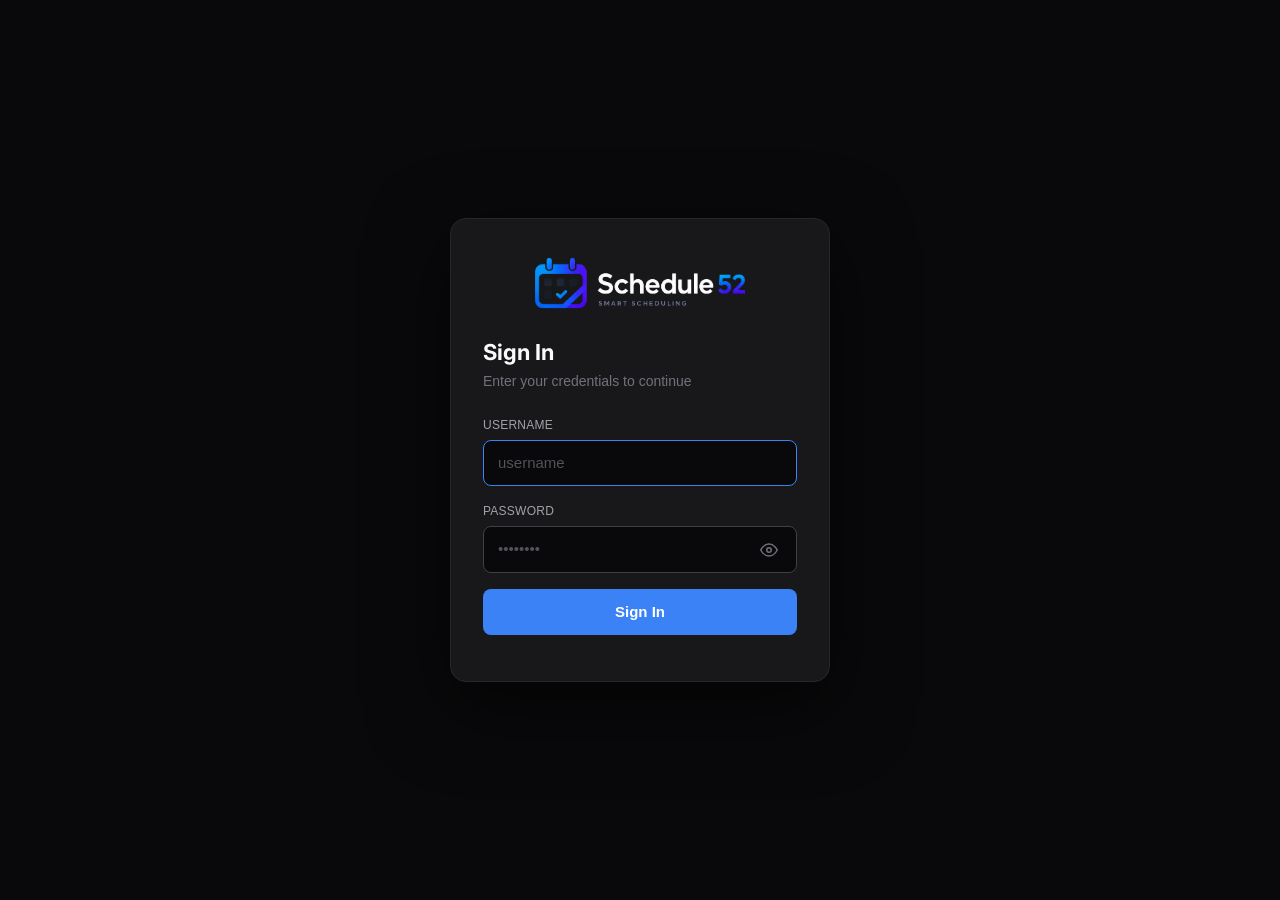
==== commit 5071d0c0: "deploy: restore Subscription tab under Settings (wc-v272). Bundle index-iX83Vjg7.js, sw s52-v19 - Se" ====
--- a/index.html
+++ b/index.html
@@ -63,8 +63,8 @@
          Lives at /auth-layer.js next to index.html. Required for all authenticated
          direct fetch() calls in patched.tsx and pages/*.tsx that don't pass an Authorization header. -->
     <script src="./auth-layer.js"></script>
-    <script type="module" crossorigin src="./assets/index-BKNHGdEg.js"></script>
-    <link rel="stylesheet" crossorigin href="./assets/index-BOqI2_Je.css">
+    <script type="module" crossorigin src="./assets/index-iX83Vjg7.js"></script>
+    <link rel="stylesheet" crossorigin href="./assets/index-D6W6ny0R.css">
   </head>
   <body>
     <div id="root"></div>
--- a/assets/index-D6W6ny0R.css
+++ b/assets/index-D6W6ny0R.css
@@ -0,0 +1 @@
+@import"https://fonts.googleapis.com/css2?family=Inter:wght@300..700&family=DM+Sans:wght@400..700&display=swap";*,:before,:after{--tw-border-spacing-x: 0;--tw-border-spacing-y: 0;--tw-translate-x: 0;--tw-translate-y: 0;--tw-rotate: 0;--tw-skew-x: 0;--tw-skew-y: 0;--tw-scale-x: 1;--tw-scale-y: 1;--tw-pan-x: ;--tw-pan-y: ;--tw-pinch-zoom: ;--tw-scroll-snap-strictness: proximity;--tw-gradient-from-position: ;--tw-gradient-via-position: ;--tw-gradient-to-position: ;--tw-ordinal: ;--tw-slashed-zero: ;--tw-numeric-figure: ;--tw-numeric-spacing: ;--tw-numeric-fraction: ;--tw-ring-inset: ;--tw-ring-offset-width: 0px;--tw-ring-offset-color: #fff;--tw-ring-color: rgb(59 130 246 / .5);--tw-ring-offset-shadow: 0 0 #0000;--tw-ring-shadow: 0 0 #0000;--tw-shadow: 0 0 #0000;--tw-shadow-colored: 0 0 #0000;--tw-blur: ;--tw-brightness: ;--tw-contrast: ;--tw-grayscale: ;--tw-hue-rotate: ;--tw-invert: ;--tw-saturate: ;--tw-sepia: ;--tw-drop-shadow: ;--tw-backdrop-blur: ;--tw-backdrop-brightness: ;--tw-backdrop-contrast: ;--tw-backdrop-grayscale: ;--tw-backdrop-hue-rotate: ;--tw-backdrop-invert: ;--tw-backdrop-opacity: ;--tw-backdrop-saturate: ;--tw-backdrop-sepia: ;--tw-contain-size: ;--tw-contain-layout: ;--tw-contain-paint: ;--tw-contain-style: }::backdrop{--tw-border-spacing-x: 0;--tw-border-spacing-y: 0;--tw-translate-x: 0;--tw-translate-y: 0;--tw-rotate: 0;--tw-skew-x: 0;--tw-skew-y: 0;--tw-scale-x: 1;--tw-scale-y: 1;--tw-pan-x: ;--tw-pan-y: ;--tw-pinch-zoom: ;--tw-scroll-snap-strictness: proximity;--tw-gradient-from-position: ;--tw-gradient-via-position: ;--tw-gradient-to-position: ;--tw-ordinal: ;--tw-slashed-zero: ;--tw-numeric-figure: ;--tw-numeric-spacing: ;--tw-numeric-fraction: ;--tw-ring-inset: ;--tw-ring-offset-width: 0px;--tw-ring-offset-color: #fff;--tw-ring-color: rgb(59 130 246 / .5);--tw-ring-offset-shadow: 0 0 #0000;--tw-ring-shadow: 0 0 #0000;--tw-shadow: 0 0 #0000;--tw-shadow-colored: 0 0 #0000;--tw-blur: ;--tw-brightness: ;--tw-contrast: ;--tw-grayscale: ;--tw-hue-rotate: ;--tw-invert: ;--tw-saturate: ;--tw-sepia: ;--tw-drop-shadow: ;--tw-backdrop-blur: ;--tw-backdrop-brightness: ;--tw-backdrop-contrast: ;--tw-backdrop-grayscale: ;--tw-backdrop-hue-rotate: ;--tw-backdrop-invert: ;--tw-backdrop-opacity: ;--tw-backdrop-saturate: ;--tw-backdrop-sepia: ;--tw-contain-size: ;--tw-contain-layout: ;--tw-contain-paint: ;--tw-contain-style: }*,:before,:after{box-sizing:border-box;border-width:0;border-style:solid;border-color:#e5e7eb}:before,:after{--tw-content: ""}html,:host{line-height:1.5;-webkit-text-size-adjust:100%;-moz-tab-size:4;-o-tab-size:4;tab-size:4;font-family:var(--font-sans);font-feature-settings:normal;font-variation-settings:normal;-webkit-tap-highlight-color:transparent}body{margin:0;line-height:inherit}hr{height:0;color:inherit;border-top-width:1px}abbr:where([title]){-webkit-text-decoration:underline dotted;text-decoration:underline dotted}h1,h2,h3,h4,h5,h6{font-size:inherit;font-weight:inherit}a{color:inherit;text-decoration:inherit}b,strong{font-weight:bolder}code,kbd,samp,pre{font-family:var(--font-mono);font-feature-settings:normal;font-variation-settings:normal;font-size:1em}small{font-size:80%}sub,sup{font-size:75%;line-height:0;position:relative;vertical-align:baseline}sub{bottom:-.25em}sup{top:-.5em}table{text-indent:0;border-color:inherit;border-collapse:collapse}button,input,optgroup,select,textarea{font-family:inherit;font-feature-settings:inherit;font-variation-settings:inherit;font-size:100%;font-weight:inherit;line-height:inherit;letter-spacing:inherit;color:inherit;margin:0;padding:0}button,select{text-transform:none}button,input:where([type=button]),input:where([type=reset]),input:where([type=submit]){-webkit-appearance:button;background-color:transparent;background-image:none}:-moz-focusring{outline:auto}:-moz-ui-invalid{box-shadow:none}progress{vertical-align:baseline}::-webkit-inner-spin-button,::-webkit-outer-spin-button{height:auto}[type=search]{-webkit-appearance:textfield;outline-offset:-2px}::-webkit-search-decoration{-webkit-appearance:none}::-webkit-file-upload-button{-webkit-appearance:button;font:inherit}summary{display:list-item}blockquote,dl,dd,h1,h2,h3,h4,h5,h6,hr,figure,p,pre{margin:0}fieldset{margin:0;padding:0}legend{padding:0}ol,ul,menu{list-style:none;margin:0;padding:0}dialog{padding:0}textarea{resize:vertical}input::-moz-placeholder,textarea::-moz-placeholder{opacity:1;color:#9ca3af}input::placeholder,textarea::placeholder{opacity:1;color:#9ca3af}button,[role=button]{cursor:pointer}:disabled{cursor:default}img,svg,video,canvas,audio,iframe,embed,object{display:block;vertical-align:middle}img,video{max-width:100%;height:auto}[hidden]:where(:not([hidden=until-found])){display:none}:root{--background: 0 0% 100%;--foreground: 214 40% 8%;--card: 0 0% 100%;--card-foreground: 214 40% 12%;--popover: 0 0% 100%;--popover-foreground: 214 40% 12%;--primary: 214 72% 28%;--primary-foreground: 0 0% 100%;--secondary: 214 20% 92%;--secondary-foreground: 214 40% 20%;--muted: 214 15% 88%;--muted-foreground: 214 15% 30%;--accent: 24 92% 50%;--accent-foreground: 0 0% 100%;--destructive: 0 72% 51%;--destructive-foreground: 0 0% 100%;--border: 214 16% 72%;--input: 214 16% 72%;--ring: 214 72% 28%;--radius: .5rem;--status-scheduled: 214 72% 28%;--status-completed: 140 60% 32%;--status-cancelled: 0 72% 51%;--hvac: 24 92% 50%;--plumbing: 199 80% 40%}.dark{--background: 214 30% 8%;--foreground: 214 10% 92%;--card: 214 25% 11%;--card-foreground: 214 10% 92%;--popover: 214 25% 11%;--popover-foreground: 214 10% 92%;--primary: 214 72% 55%;--primary-foreground: 0 0% 100%;--secondary: 214 20% 16%;--secondary-foreground: 214 10% 85%;--muted: 214 20% 15%;--muted-foreground: 214 10% 55%;--accent: 24 92% 55%;--accent-foreground: 0 0% 100%;--destructive: 0 72% 60%;--destructive-foreground: 0 0% 100%;--border: 214 20% 22%;--input: 214 20% 22%;--ring: 214 72% 55%}*{--tw-border-opacity: 1;border-color:hsl(var(--border) / var(--tw-border-opacity, 1))}body{--tw-bg-opacity: 1;background-color:hsl(var(--background) / var(--tw-bg-opacity, 1));--tw-text-opacity: 1;color:hsl(var(--foreground) / var(--tw-text-opacity, 1));font-family:DM Sans,Inter,sans-serif;-webkit-font-smoothing:antialiased}h1,h2,h3,h4,h5,h6{font-family:Inter,sans-serif;font-weight:600;line-height:1.2}.container{width:100%}@media(min-width:640px){.container{max-width:640px}}@media(min-width:768px){.container{max-width:768px}}@media(min-width:1024px){.container{max-width:1024px}}@media(min-width:1280px){.container{max-width:1280px}}@media(min-width:1536px){.container{max-width:1536px}}.sr-only{position:absolute;width:1px;height:1px;padding:0;margin:-1px;overflow:hidden;clip:rect(0,0,0,0);white-space:nowrap;border-width:0}.pointer-events-none{pointer-events:none}.pointer-events-auto{pointer-events:auto}.visible{visibility:visible}.invisible{visibility:hidden}.collapse{visibility:collapse}.static{position:static}.fixed{position:fixed}.absolute{position:absolute}.relative{position:relative}.sticky{position:sticky}.inset-0{inset:0}.inset-x-0{left:0;right:0}.inset-y-0{top:0;bottom:0}.-bottom-1{bottom:-.25rem}.-bottom-12{bottom:-3rem}.-left-12{left:-3rem}.-right-1{right:-.25rem}.-right-12{right:-3rem}.-top-12{top:-3rem}.-top-3{top:-.75rem}.-top-\[20px\]{top:-20px}.bottom-0{bottom:0}.bottom-2{bottom:.5rem}.left-0{left:0}.left-1{left:.25rem}.left-1\/2{left:50%}.left-2{left:.5rem}.left-3{left:.75rem}.left-64{left:16rem}.left-\[104px\]{left:104px}.left-\[50\%\]{left:50%}.right-0{right:0}.right-1{right:.25rem}.right-2{right:.5rem}.right-3{right:.75rem}.right-4{right:1rem}.top-0{top:0}.top-1{top:.25rem}.top-1\.5{top:.375rem}.top-1\/2{top:50%}.top-2{top:.5rem}.top-3{top:.75rem}.top-3\.5{top:.875rem}.top-4{top:1rem}.top-\[1px\]{top:1px}.top-\[50\%\]{top:50%}.top-\[57px\]{top:57px}.top-\[60\%\]{top:60%}.top-full{top:100%}.z-10{z-index:10}.z-20{z-index:20}.z-30{z-index:30}.z-50{z-index:50}.z-\[10000\]{z-index:10000}.z-\[10001\]{z-index:10001}.z-\[1000\]{z-index:1000}.z-\[100\]{z-index:100}.z-\[120\]{z-index:120}.z-\[1\]{z-index:1}.z-\[200\]{z-index:200}.z-\[60\]{z-index:60}.z-\[90\]{z-index:90}.z-\[95\]{z-index:95}.z-\[9999\]{z-index:9999}.z-\[99\]{z-index:99}.col-span-1{grid-column:span 1 / span 1}.col-span-2{grid-column:span 2 / span 2}.col-span-5{grid-column:span 5 / span 5}.-mx-1{margin-left:-.25rem;margin-right:-.25rem}.-mx-6{margin-left:-1.5rem;margin-right:-1.5rem}.mx-1{margin-left:.25rem;margin-right:.25rem}.mx-1\.5{margin-left:.375rem;margin-right:.375rem}.mx-2{margin-left:.5rem;margin-right:.5rem}.mx-3\.5{margin-left:.875rem;margin-right:.875rem}.mx-4{margin-left:1rem;margin-right:1rem}.mx-auto{margin-left:auto;margin-right:auto}.my-0\.5{margin-top:.125rem;margin-bottom:.125rem}.my-1{margin-top:.25rem;margin-bottom:.25rem}.-mb-px{margin-bottom:-1px}.-ml-4{margin-left:-1rem}.-mt-1{margin-top:-.25rem}.-mt-2{margin-top:-.5rem}.-mt-4{margin-top:-1rem}.-mt-6{margin-top:-1.5rem}.-mt-\[80px\]{margin-top:-80px}.mb-0\.5{margin-bottom:.125rem}.mb-1{margin-bottom:.25rem}.mb-1\.5{margin-bottom:.375rem}.mb-2{margin-bottom:.5rem}.mb-3{margin-bottom:.75rem}.mb-4{margin-bottom:1rem}.mb-5{margin-bottom:1.25rem}.mb-6{margin-bottom:1.5rem}.mb-8{margin-bottom:2rem}.ml-1{margin-left:.25rem}.ml-2{margin-left:.5rem}.ml-5{margin-left:1.25rem}.ml-auto{margin-left:auto}.mr-0\.5{margin-right:.125rem}.mr-1{margin-right:.25rem}.mr-1\.5{margin-right:.375rem}.mr-2{margin-right:.5rem}.mr-3{margin-right:.75rem}.mr-auto{margin-right:auto}.mt-0\.5{margin-top:.125rem}.mt-1{margin-top:.25rem}.mt-1\.5{margin-top:.375rem}.mt-2{margin-top:.5rem}.mt-2\.5{margin-top:.625rem}.mt-24{margin-top:6rem}.mt-3{margin-top:.75rem}.mt-4{margin-top:1rem}.mt-5{margin-top:1.25rem}.mt-6{margin-top:1.5rem}.mt-8{margin-top:2rem}.mt-auto{margin-top:auto}.line-clamp-1{overflow:hidden;display:-webkit-box;-webkit-box-orient:vertical;-webkit-line-clamp:1}.line-clamp-2{overflow:hidden;display:-webkit-box;-webkit-box-orient:vertical;-webkit-line-clamp:2}.block{display:block}.inline-block{display:inline-block}.inline{display:inline}.flex{display:flex}.inline-flex{display:inline-flex}.table{display:table}.grid{display:grid}.hidden{display:none}.aspect-square{aspect-ratio:1 / 1}.aspect-video{aspect-ratio:16 / 9}.size-4{width:1rem;height:1rem}.h-0\.5{height:.125rem}.h-1\.5{height:.375rem}.h-10{height:2.5rem}.h-11{height:2.75rem}.h-12{height:3rem}.h-16{height:4rem}.h-2{height:.5rem}.h-2\.5{height:.625rem}.h-20{height:5rem}.h-24{height:6rem}.h-28{height:7rem}.h-3{height:.75rem}.h-3\.5{height:.875rem}.h-4{height:1rem}.h-40{height:10rem}.h-5{height:1.25rem}.h-6{height:1.5rem}.h-7{height:1.75rem}.h-8{height:2rem}.h-9{height:2.25rem}.h-\[1px\]{height:1px}.h-\[var\(--radix-navigation-menu-viewport-height\)\]{height:var(--radix-navigation-menu-viewport-height)}.h-\[var\(--radix-select-trigger-height\)\]{height:var(--radix-select-trigger-height)}.h-auto{height:auto}.h-full{height:100%}.h-px{height:1px}.h-svh{height:100svh}.max-h-64{max-height:16rem}.max-h-72{max-height:18rem}.max-h-\[--radix-context-menu-content-available-height\]{max-height:var(--radix-context-menu-content-available-height)}.max-h-\[--radix-select-content-available-height\]{max-height:var(--radix-select-content-available-height)}.max-h-\[300px\]{max-height:300px}.max-h-\[360px\]{max-height:360px}.max-h-\[40vh\]{max-height:40vh}.max-h-\[50vh\]{max-height:50vh}.max-h-\[55vh\]{max-height:55vh}.max-h-\[60vh\]{max-height:60vh}.max-h-\[70vh\]{max-height:70vh}.max-h-\[80vh\]{max-height:80vh}.max-h-\[85vh\]{max-height:85vh}.max-h-\[90vh\]{max-height:90vh}.max-h-\[var\(--radix-dropdown-menu-content-available-height\)\]{max-height:var(--radix-dropdown-menu-content-available-height)}.max-h-screen{max-height:100vh}.min-h-0{min-height:0px}.min-h-10{min-height:2.5rem}.min-h-44{min-height:11rem}.min-h-64{min-height:16rem}.min-h-8{min-height:2rem}.min-h-9{min-height:2.25rem}.min-h-\[300px\]{min-height:300px}.min-h-\[32px\]{min-height:32px}.min-h-\[40px\]{min-height:40px}.min-h-\[44px\]{min-height:44px}.min-h-\[48px\]{min-height:48px}.min-h-\[56px\]{min-height:56px}.min-h-\[60px\]{min-height:60px}.min-h-\[80px\]{min-height:80px}.min-h-full{min-height:100%}.min-h-screen{min-height:100vh}.min-h-svh{min-height:100svh}.w-0{width:0px}.w-1{width:.25rem}.w-1\.5{width:.375rem}.w-10{width:2.5rem}.w-11{width:2.75rem}.w-12{width:3rem}.w-16{width:4rem}.w-2{width:.5rem}.w-2\.5{width:.625rem}.w-20{width:5rem}.w-24{width:6rem}.w-28{width:7rem}.w-3{width:.75rem}.w-3\.5{width:.875rem}.w-3\/4{width:75%}.w-32{width:8rem}.w-36{width:9rem}.w-4{width:1rem}.w-44{width:11rem}.w-48{width:12rem}.w-5{width:1.25rem}.w-6{width:1.5rem}.w-60{width:15rem}.w-64{width:16rem}.w-7{width:1.75rem}.w-72{width:18rem}.w-8{width:2rem}.w-9{width:2.25rem}.w-\[100px\]{width:100px}.w-\[104px\]{width:104px}.w-\[1px\]{width:1px}.w-\[260px\]{width:260px}.w-\[280px\]{width:280px}.w-\[3px\]{width:3px}.w-\[var\(--sidebar-width\)\]{width:var(--sidebar-width)}.w-auto{width:auto}.w-fit{width:-moz-fit-content;width:fit-content}.w-full{width:100%}.w-max{width:-moz-max-content;width:max-content}.w-px{width:1px}.min-w-0{min-width:0px}.min-w-10{min-width:2.5rem}.min-w-11{min-width:2.75rem}.min-w-48{min-width:12rem}.min-w-5{min-width:1.25rem}.min-w-9{min-width:2.25rem}.min-w-\[12rem\]{min-width:12rem}.min-w-\[200px\]{min-width:200px}.min-w-\[44px\]{min-width:44px}.min-w-\[56px\]{min-width:56px}.min-w-\[8rem\]{min-width:8rem}.min-w-\[var\(--radix-select-trigger-width\)\]{min-width:var(--radix-select-trigger-width)}.max-w-2xl{max-width:42rem}.max-w-3xl{max-width:48rem}.max-w-4xl{max-width:56rem}.max-w-5xl{max-width:64rem}.max-w-6xl{max-width:72rem}.max-w-7xl{max-width:80rem}.max-w-\[120px\]{max-width:120px}.max-w-\[140px\]{max-width:140px}.max-w-\[160px\]{max-width:160px}.max-w-\[180px\]{max-width:180px}.max-w-\[200px\]{max-width:200px}.max-w-\[55\%\]{max-width:55%}.max-w-\[85\%\]{max-width:85%}.max-w-\[var\(--skeleton-width\)\]{max-width:var(--skeleton-width)}.max-w-full{max-width:100%}.max-w-lg{max-width:32rem}.max-w-max{max-width:-moz-max-content;max-width:max-content}.max-w-md{max-width:28rem}.max-w-sm{max-width:24rem}.max-w-xs{max-width:20rem}.flex-1{flex:1 1 0%}.flex-shrink{flex-shrink:1}.flex-shrink-0{flex-shrink:0}.shrink{flex-shrink:1}.shrink-0{flex-shrink:0}.grow{flex-grow:1}.grow-0{flex-grow:0}.basis-full{flex-basis:100%}.caption-bottom{caption-side:bottom}.border-collapse{border-collapse:collapse}.origin-\[--radix-context-menu-content-transform-origin\]{transform-origin:var(--radix-context-menu-content-transform-origin)}.origin-\[--radix-dropdown-menu-content-transform-origin\]{transform-origin:var(--radix-dropdown-menu-content-transform-origin)}.origin-\[--radix-hover-card-content-transform-origin\]{transform-origin:var(--radix-hover-card-content-transform-origin)}.origin-\[--radix-menubar-content-transform-origin\]{transform-origin:var(--radix-menubar-content-transform-origin)}.origin-\[--radix-popover-content-transform-origin\]{transform-origin:var(--radix-popover-content-transform-origin)}.origin-\[--radix-select-content-transform-origin\]{transform-origin:var(--radix-select-content-transform-origin)}.origin-\[--radix-tooltip-content-transform-origin\]{transform-origin:var(--radix-tooltip-content-transform-origin)}.-translate-x-1\/2{--tw-translate-x: -50%;transform:translate(var(--tw-translate-x),var(--tw-translate-y)) rotate(var(--tw-rotate)) skew(var(--tw-skew-x)) skewY(var(--tw-skew-y)) scaleX(var(--tw-scale-x)) scaleY(var(--tw-scale-y))}.-translate-x-px{--tw-translate-x: -1px;transform:translate(var(--tw-translate-x),var(--tw-translate-y)) rotate(var(--tw-rotate)) skew(var(--tw-skew-x)) skewY(var(--tw-skew-y)) scaleX(var(--tw-scale-x)) scaleY(var(--tw-scale-y))}.-translate-y-1\/2{--tw-translate-y: -50%;transform:translate(var(--tw-translate-x),var(--tw-translate-y)) rotate(var(--tw-rotate)) skew(var(--tw-skew-x)) skewY(var(--tw-skew-y)) scaleX(var(--tw-scale-x)) scaleY(var(--tw-scale-y))}.translate-x-0{--tw-translate-x: 0px;transform:translate(var(--tw-translate-x),var(--tw-translate-y)) rotate(var(--tw-rotate)) skew(var(--tw-skew-x)) skewY(var(--tw-skew-y)) scaleX(var(--tw-scale-x)) scaleY(var(--tw-scale-y))}.translate-x-0\.5{--tw-translate-x: .125rem;transform:translate(var(--tw-translate-x),var(--tw-translate-y)) rotate(var(--tw-rotate)) skew(var(--tw-skew-x)) skewY(var(--tw-skew-y)) scaleX(var(--tw-scale-x)) scaleY(var(--tw-scale-y))}.translate-x-5{--tw-translate-x: 1.25rem;transform:translate(var(--tw-translate-x),var(--tw-translate-y)) rotate(var(--tw-rotate)) skew(var(--tw-skew-x)) skewY(var(--tw-skew-y)) scaleX(var(--tw-scale-x)) scaleY(var(--tw-scale-y))}.translate-x-\[-50\%\]{--tw-translate-x: -50%;transform:translate(var(--tw-translate-x),var(--tw-translate-y)) rotate(var(--tw-rotate)) skew(var(--tw-skew-x)) skewY(var(--tw-skew-y)) scaleX(var(--tw-scale-x)) scaleY(var(--tw-scale-y))}.translate-x-px{--tw-translate-x: 1px;transform:translate(var(--tw-translate-x),var(--tw-translate-y)) rotate(var(--tw-rotate)) skew(var(--tw-skew-x)) skewY(var(--tw-skew-y)) scaleX(var(--tw-scale-x)) scaleY(var(--tw-scale-y))}.translate-y-\[-50\%\]{--tw-translate-y: -50%;transform:translate(var(--tw-translate-x),var(--tw-translate-y)) rotate(var(--tw-rotate)) skew(var(--tw-skew-x)) skewY(var(--tw-skew-y)) scaleX(var(--tw-scale-x)) scaleY(var(--tw-scale-y))}.rotate-45{--tw-rotate: 45deg;transform:translate(var(--tw-translate-x),var(--tw-translate-y)) rotate(var(--tw-rotate)) skew(var(--tw-skew-x)) skewY(var(--tw-skew-y)) scaleX(var(--tw-scale-x)) scaleY(var(--tw-scale-y))}.rotate-90{--tw-rotate: 90deg;transform:translate(var(--tw-translate-x),var(--tw-translate-y)) rotate(var(--tw-rotate)) skew(var(--tw-skew-x)) skewY(var(--tw-skew-y)) scaleX(var(--tw-scale-x)) scaleY(var(--tw-scale-y))}.scale-110{--tw-scale-x: 1.1;--tw-scale-y: 1.1;transform:translate(var(--tw-translate-x),var(--tw-translate-y)) rotate(var(--tw-rotate)) skew(var(--tw-skew-x)) skewY(var(--tw-skew-y)) scaleX(var(--tw-scale-x)) scaleY(var(--tw-scale-y))}.transform{transform:translate(var(--tw-translate-x),var(--tw-translate-y)) rotate(var(--tw-rotate)) skew(var(--tw-skew-x)) skewY(var(--tw-skew-y)) scaleX(var(--tw-scale-x)) scaleY(var(--tw-scale-y))}@keyframes pulse{50%{opacity:.5}}.animate-pulse{animation:pulse 2s cubic-bezier(.4,0,.6,1) infinite}@keyframes spin{to{transform:rotate(360deg)}}.animate-spin{animation:spin 1s linear infinite}.cursor-default{cursor:default}.cursor-grab{cursor:grab}.cursor-move{cursor:move}.cursor-not-allowed{cursor:not-allowed}.cursor-pointer{cursor:pointer}.touch-none{touch-action:none}.touch-pan-y{--tw-pan-y: pan-y;touch-action:var(--tw-pan-x) var(--tw-pan-y) var(--tw-pinch-zoom)}.select-none{-webkit-user-select:none;-moz-user-select:none;user-select:none}.resize-none{resize:none}.resize{resize:both}.list-inside{list-style-position:inside}.list-decimal{list-style-type:decimal}.list-disc{list-style-type:disc}.list-none{list-style-type:none}.grid-cols-1{grid-template-columns:repeat(1,minmax(0,1fr))}.grid-cols-10{grid-template-columns:repeat(10,minmax(0,1fr))}.grid-cols-12{grid-template-columns:repeat(12,minmax(0,1fr))}.grid-cols-2{grid-template-columns:repeat(2,minmax(0,1fr))}.grid-cols-3{grid-template-columns:repeat(3,minmax(0,1fr))}.grid-cols-5{grid-template-columns:repeat(5,minmax(0,1fr))}.grid-cols-6{grid-template-columns:repeat(6,minmax(0,1fr))}.grid-cols-7{grid-template-columns:repeat(7,minmax(0,1fr))}.grid-cols-8{grid-template-columns:repeat(8,minmax(0,1fr))}.grid-cols-\[1\.6fr_0\.8fr_0\.9fr_0\.9fr_1fr_1\.6fr_1\.4fr\]{grid-template-columns:1.6fr .8fr .9fr .9fr 1fr 1.6fr 1.4fr}.grid-cols-\[1fr_60px_90px\]{grid-template-columns:1fr 60px 90px}.grid-cols-\[80px_1fr_1fr\]{grid-template-columns:80px 1fr 1fr}.flex-row{flex-direction:row}.flex-col{flex-direction:column}.flex-col-reverse{flex-direction:column-reverse}.flex-wrap{flex-wrap:wrap}.items-start{align-items:flex-start}.items-end{align-items:flex-end}.items-center{align-items:center}.items-baseline{align-items:baseline}.items-stretch{align-items:stretch}.justify-start{justify-content:flex-start}.justify-end{justify-content:flex-end}.justify-center{justify-content:center}.justify-between{justify-content:space-between}.justify-evenly{justify-content:space-evenly}.gap-0\.5{gap:.125rem}.gap-1{gap:.25rem}.gap-1\.5{gap:.375rem}.gap-2{gap:.5rem}.gap-2\.5{gap:.625rem}.gap-3{gap:.75rem}.gap-4{gap:1rem}.gap-5{gap:1.25rem}.gap-6{gap:1.5rem}.gap-\[2px\]{gap:2px}.gap-x-2{-moz-column-gap:.5rem;column-gap:.5rem}.gap-x-3{-moz-column-gap:.75rem;column-gap:.75rem}.gap-y-0\.5{row-gap:.125rem}.gap-y-1\.5{row-gap:.375rem}.gap-y-2{row-gap:.5rem}.space-x-1>:not([hidden])~:not([hidden]){--tw-space-x-reverse: 0;margin-right:calc(.25rem * var(--tw-space-x-reverse));margin-left:calc(.25rem * calc(1 - var(--tw-space-x-reverse)))}.space-x-2>:not([hidden])~:not([hidden]){--tw-space-x-reverse: 0;margin-right:calc(.5rem * var(--tw-space-x-reverse));margin-left:calc(.5rem * calc(1 - var(--tw-space-x-reverse)))}.space-x-4>:not([hidden])~:not([hidden]){--tw-space-x-reverse: 0;margin-right:calc(1rem * var(--tw-space-x-reverse));margin-left:calc(1rem * calc(1 - var(--tw-space-x-reverse)))}.space-y-0>:not([hidden])~:not([hidden]){--tw-space-y-reverse: 0;margin-top:calc(0px * calc(1 - var(--tw-space-y-reverse)));margin-bottom:calc(0px * var(--tw-space-y-reverse))}.space-y-0\.5>:not([hidden])~:not([hidden]){--tw-space-y-reverse: 0;margin-top:calc(.125rem * calc(1 - var(--tw-space-y-reverse)));margin-bottom:calc(.125rem * var(--tw-space-y-reverse))}.space-y-1>:not([hidden])~:not([hidden]){--tw-space-y-reverse: 0;margin-top:calc(.25rem * calc(1 - var(--tw-space-y-reverse)));margin-bottom:calc(.25rem * var(--tw-space-y-reverse))}.space-y-1\.5>:not([hidden])~:not([hidden]){--tw-space-y-reverse: 0;margin-top:calc(.375rem * calc(1 - var(--tw-space-y-reverse)));margin-bottom:calc(.375rem * var(--tw-space-y-reverse))}.space-y-2>:not([hidden])~:not([hidden]){--tw-space-y-reverse: 0;margin-top:calc(.5rem * calc(1 - var(--tw-space-y-reverse)));margin-bottom:calc(.5rem * var(--tw-space-y-reverse))}.space-y-3>:not([hidden])~:not([hidden]){--tw-space-y-reverse: 0;margin-top:calc(.75rem * calc(1 - var(--tw-space-y-reverse)));margin-bottom:calc(.75rem * var(--tw-space-y-reverse))}.space-y-4>:not([hidden])~:not([hidden]){--tw-space-y-reverse: 0;margin-top:calc(1rem * calc(1 - var(--tw-space-y-reverse)));margin-bottom:calc(1rem * var(--tw-space-y-reverse))}.space-y-5>:not([hidden])~:not([hidden]){--tw-space-y-reverse: 0;margin-top:calc(1.25rem * calc(1 - var(--tw-space-y-reverse)));margin-bottom:calc(1.25rem * var(--tw-space-y-reverse))}.space-y-6>:not([hidden])~:not([hidden]){--tw-space-y-reverse: 0;margin-top:calc(1.5rem * calc(1 - var(--tw-space-y-reverse)));margin-bottom:calc(1.5rem * var(--tw-space-y-reverse))}.space-y-8>:not([hidden])~:not([hidden]){--tw-space-y-reverse: 0;margin-top:calc(2rem * calc(1 - var(--tw-space-y-reverse)));margin-bottom:calc(2rem * var(--tw-space-y-reverse))}.divide-y>:not([hidden])~:not([hidden]){--tw-divide-y-reverse: 0;border-top-width:calc(1px * calc(1 - var(--tw-divide-y-reverse)));border-bottom-width:calc(1px * var(--tw-divide-y-reverse))}.divide-border>:not([hidden])~:not([hidden]){--tw-divide-opacity: 1;border-color:hsl(var(--border) / var(--tw-divide-opacity, 1))}.self-start{align-self:flex-start}.self-end{align-self:flex-end}.self-center{align-self:center}.overflow-auto{overflow:auto}.overflow-hidden{overflow:hidden}.overflow-visible{overflow:visible}.overflow-x-auto{overflow-x:auto}.overflow-y-auto{overflow-y:auto}.overflow-x-hidden{overflow-x:hidden}.truncate{overflow:hidden;text-overflow:ellipsis;white-space:nowrap}.whitespace-nowrap{white-space:nowrap}.whitespace-pre-line{white-space:pre-line}.whitespace-pre-wrap{white-space:pre-wrap}.break-words{overflow-wrap:break-word}.break-all{word-break:break-all}.rounded{border-radius:.25rem}.rounded-2xl{border-radius:1rem}.rounded-\[2px\]{border-radius:2px}.rounded-\[inherit\]{border-radius:inherit}.rounded-full{border-radius:9999px}.rounded-lg{border-radius:.5625rem}.rounded-md{border-radius:.375rem}.rounded-sm{border-radius:.1875rem}.rounded-xl{border-radius:.75rem}.rounded-l-md{border-top-left-radius:.375rem;border-bottom-left-radius:.375rem}.rounded-r{border-top-right-radius:.25rem;border-bottom-right-radius:.25rem}.rounded-r-md{border-top-right-radius:.375rem;border-bottom-right-radius:.375rem}.rounded-t-\[10px\]{border-top-left-radius:10px;border-top-right-radius:10px}.rounded-tl-sm{border-top-left-radius:.1875rem}.border{border-width:1px}.border-0{border-width:0px}.border-2{border-width:2px}.border-\[1\.5px\]{border-width:1.5px}.border-y{border-top-width:1px;border-bottom-width:1px}.border-b{border-bottom-width:1px}.border-b-2{border-bottom-width:2px}.border-l{border-left-width:1px}.border-l-2{border-left-width:2px}.border-l-4{border-left-width:4px}.border-r{border-right-width:1px}.border-r-4{border-right-width:4px}.border-t{border-top-width:1px}.border-dashed{border-style:dashed}.border-\[\#ff10f0\]{--tw-border-opacity: 1;border-color:rgb(255 16 240 / var(--tw-border-opacity, 1))}.border-\[--color-border\]{border-color:var(--color-border)}.border-amber-200{--tw-border-opacity: 1;border-color:rgb(253 230 138 / var(--tw-border-opacity, 1))}.border-amber-500{--tw-border-opacity: 1;border-color:rgb(245 158 11 / var(--tw-border-opacity, 1))}.border-amber-500\/20{border-color:#f59e0b33}.border-amber-500\/30{border-color:#f59e0b4d}.border-amber-500\/40{border-color:#f59e0b66}.border-blue-200{--tw-border-opacity: 1;border-color:rgb(191 219 254 / var(--tw-border-opacity, 1))}.border-blue-300{--tw-border-opacity: 1;border-color:rgb(147 197 253 / var(--tw-border-opacity, 1))}.border-blue-500{--tw-border-opacity: 1;border-color:rgb(59 130 246 / var(--tw-border-opacity, 1))}.border-blue-500\/20{border-color:#3b82f633}.border-blue-500\/30{border-color:#3b82f64d}.border-blue-600{--tw-border-opacity: 1;border-color:rgb(37 99 235 / var(--tw-border-opacity, 1))}.border-border{--tw-border-opacity: 1;border-color:hsl(var(--border) / var(--tw-border-opacity, 1))}.border-border\/40{border-color:hsl(var(--border) / .4)}.border-border\/50{border-color:hsl(var(--border) / .5)}.border-border\/60{border-color:hsl(var(--border) / .6)}.border-card{--tw-border-opacity: 1;border-color:hsl(var(--card) / var(--tw-border-opacity, 1))}.border-card-border{--tw-border-opacity: 1;border-color:hsl(var(--card-border) / var(--tw-border-opacity, 1))}.border-current{border-color:currentColor}.border-destructive{--tw-border-opacity: 1;border-color:hsl(var(--destructive) / var(--tw-border-opacity, 1))}.border-destructive-border{border-color:var(--destructive-border)}.border-destructive\/30{border-color:hsl(var(--destructive) / .3)}.border-destructive\/40{border-color:hsl(var(--destructive) / .4)}.border-destructive\/50{border-color:hsl(var(--destructive) / .5)}.border-emerald-200{--tw-border-opacity: 1;border-color:rgb(167 243 208 / var(--tw-border-opacity, 1))}.border-emerald-500\/20{border-color:#10b98133}.border-emerald-500\/30{border-color:#10b9814d}.border-emerald-500\/40{border-color:#10b98166}.border-emerald-500\/50{border-color:#10b98180}.border-green-500\/30{border-color:#22c55e4d}.border-green-500\/40{border-color:#22c55e66}.border-green-500\/50{border-color:#22c55e80}.border-indigo-200{--tw-border-opacity: 1;border-color:rgb(199 210 254 / var(--tw-border-opacity, 1))}.border-input{--tw-border-opacity: 1;border-color:hsl(var(--input) / var(--tw-border-opacity, 1))}.border-orange-200{--tw-border-opacity: 1;border-color:rgb(254 215 170 / var(--tw-border-opacity, 1))}.border-primary{--tw-border-opacity: 1;border-color:hsl(var(--primary) / var(--tw-border-opacity, 1))}.border-primary-border{border-color:var(--primary-border)}.border-primary\/20{border-color:hsl(var(--primary) / .2)}.border-primary\/30{border-color:hsl(var(--primary) / .3)}.border-primary\/40{border-color:hsl(var(--primary) / .4)}.border-purple-200{--tw-border-opacity: 1;border-color:rgb(233 213 255 / var(--tw-border-opacity, 1))}.border-purple-500\/30{border-color:#a855f74d}.border-red-200{--tw-border-opacity: 1;border-color:rgb(254 202 202 / var(--tw-border-opacity, 1))}.border-red-500{--tw-border-opacity: 1;border-color:rgb(239 68 68 / var(--tw-border-opacity, 1))}.border-red-500\/30{border-color:#ef44444d}.border-rose-200{--tw-border-opacity: 1;border-color:rgb(254 205 211 / var(--tw-border-opacity, 1))}.border-secondary-border{border-color:var(--secondary-border)}.border-sidebar-border{--tw-border-opacity: 1;border-color:hsl(var(--sidebar-border) / var(--tw-border-opacity, 1))}.border-sky-500\/40{border-color:#0ea5e966}.border-slate-200{--tw-border-opacity: 1;border-color:rgb(226 232 240 / var(--tw-border-opacity, 1))}.border-transparent{border-color:transparent}.border-white{--tw-border-opacity: 1;border-color:rgb(255 255 255 / var(--tw-border-opacity, 1))}.border-white\/10{border-color:#ffffff1a}.border-yellow-200{--tw-border-opacity: 1;border-color:rgb(254 240 138 / var(--tw-border-opacity, 1))}.border-zinc-200{--tw-border-opacity: 1;border-color:rgb(228 228 231 / var(--tw-border-opacity, 1))}.border-zinc-300{--tw-border-opacity: 1;border-color:rgb(212 212 216 / var(--tw-border-opacity, 1))}.border-l-blue-500\/60{border-left-color:#3b82f699}.border-l-emerald-500\/60{border-left-color:#10b98199}.border-l-transparent{border-left-color:transparent}.border-t-transparent{border-top-color:transparent}.bg-\[\#22c55e\]{--tw-bg-opacity: 1;background-color:rgb(34 197 94 / var(--tw-bg-opacity, 1))}.bg-\[\#2CA01C\]{--tw-bg-opacity: 1;background-color:rgb(44 160 28 / var(--tw-bg-opacity, 1))}.bg-\[\#2CA01C\]\/10{background-color:#2ca01c1a}.bg-\[\#8b5cf6\]{--tw-bg-opacity: 1;background-color:rgb(139 92 246 / var(--tw-bg-opacity, 1))}.bg-\[\#ef4444\]{--tw-bg-opacity: 1;background-color:rgb(239 68 68 / var(--tw-bg-opacity, 1))}.bg-\[\#f59e0b\]{--tw-bg-opacity: 1;background-color:rgb(245 158 11 / var(--tw-bg-opacity, 1))}.bg-\[--color-bg\]{background-color:var(--color-bg)}.bg-accent{--tw-bg-opacity: 1;background-color:hsl(var(--accent) / var(--tw-bg-opacity, 1))}.bg-amber-100{--tw-bg-opacity: 1;background-color:rgb(254 243 199 / var(--tw-bg-opacity, 1))}.bg-amber-50{--tw-bg-opacity: 1;background-color:rgb(255 251 235 / var(--tw-bg-opacity, 1))}.bg-amber-500{--tw-bg-opacity: 1;background-color:rgb(245 158 11 / var(--tw-bg-opacity, 1))}.bg-amber-500\/10{background-color:#f59e0b1a}.bg-amber-500\/15{background-color:#f59e0b26}.bg-amber-500\/5{background-color:#f59e0b0d}.bg-background{--tw-bg-opacity: 1;background-color:hsl(var(--background) / var(--tw-bg-opacity, 1))}.bg-background\/95{background-color:hsl(var(--background) / .95)}.bg-black{--tw-bg-opacity: 1;background-color:rgb(0 0 0 / var(--tw-bg-opacity, 1))}.bg-black\/30{background-color:#0000004d}.bg-black\/50{background-color:#00000080}.bg-black\/60{background-color:#0009}.bg-black\/80{background-color:#000c}.bg-blue-100{--tw-bg-opacity: 1;background-color:rgb(219 234 254 / var(--tw-bg-opacity, 1))}.bg-blue-500{--tw-bg-opacity: 1;background-color:rgb(59 130 246 / var(--tw-bg-opacity, 1))}.bg-blue-500\/10{background-color:#3b82f61a}.bg-blue-500\/15{background-color:#3b82f626}.bg-blue-500\/20{background-color:#3b82f633}.bg-blue-500\/5{background-color:#3b82f60d}.bg-border{--tw-bg-opacity: 1;background-color:hsl(var(--border) / var(--tw-bg-opacity, 1))}.bg-border\/50{background-color:hsl(var(--border) / .5)}.bg-card{--tw-bg-opacity: 1;background-color:hsl(var(--card) / var(--tw-bg-opacity, 1))}.bg-card\/50{background-color:hsl(var(--card) / .5)}.bg-card\/95{background-color:hsl(var(--card) / .95)}.bg-destructive{--tw-bg-opacity: 1;background-color:hsl(var(--destructive) / var(--tw-bg-opacity, 1))}.bg-destructive\/10{background-color:hsl(var(--destructive) / .1)}.bg-destructive\/15{background-color:hsl(var(--destructive) / .15)}.bg-destructive\/5{background-color:hsl(var(--destructive) / .05)}.bg-emerald-100{--tw-bg-opacity: 1;background-color:rgb(209 250 229 / var(--tw-bg-opacity, 1))}.bg-emerald-500\/10{background-color:#10b9811a}.bg-emerald-500\/5{background-color:#10b9810d}.bg-emerald-600{--tw-bg-opacity: 1;background-color:rgb(5 150 105 / var(--tw-bg-opacity, 1))}.bg-foreground{--tw-bg-opacity: 1;background-color:hsl(var(--foreground) / var(--tw-bg-opacity, 1))}.bg-gray-50{--tw-bg-opacity: 1;background-color:rgb(249 250 251 / var(--tw-bg-opacity, 1))}.bg-gray-500\/15{background-color:#6b728026}.bg-green-100{--tw-bg-opacity: 1;background-color:rgb(220 252 231 / var(--tw-bg-opacity, 1))}.bg-green-500\/15{background-color:#22c55e26}.bg-green-500\/20{background-color:#22c55e33}.bg-green-500\/5{background-color:#22c55e0d}.bg-green-600{--tw-bg-opacity: 1;background-color:rgb(22 163 74 / var(--tw-bg-opacity, 1))}.bg-indigo-100{--tw-bg-opacity: 1;background-color:rgb(224 231 255 / var(--tw-bg-opacity, 1))}.bg-muted{--tw-bg-opacity: 1;background-color:hsl(var(--muted) / var(--tw-bg-opacity, 1))}.bg-muted\/20{background-color:hsl(var(--muted) / .2)}.bg-muted\/30{background-color:hsl(var(--muted) / .3)}.bg-muted\/40{background-color:hsl(var(--muted) / .4)}.bg-muted\/50{background-color:hsl(var(--muted) / .5)}.bg-muted\/60{background-color:hsl(var(--muted) / .6)}.bg-orange-100{--tw-bg-opacity: 1;background-color:rgb(255 237 213 / var(--tw-bg-opacity, 1))}.bg-orange-100\/70{background-color:#ffedd5b3}.bg-popover{--tw-bg-opacity: 1;background-color:hsl(var(--popover) / var(--tw-bg-opacity, 1))}.bg-primary{--tw-bg-opacity: 1;background-color:hsl(var(--primary) / var(--tw-bg-opacity, 1))}.bg-primary\/10{background-color:hsl(var(--primary) / .1)}.bg-primary\/15{background-color:hsl(var(--primary) / .15)}.bg-primary\/5{background-color:hsl(var(--primary) / .05)}.bg-primary\/70{background-color:hsl(var(--primary) / .7)}.bg-purple-100{--tw-bg-opacity: 1;background-color:rgb(243 232 255 / var(--tw-bg-opacity, 1))}.bg-purple-500\/10{background-color:#a855f71a}.bg-purple-500\/15{background-color:#a855f726}.bg-red-100{--tw-bg-opacity: 1;background-color:rgb(254 226 226 / var(--tw-bg-opacity, 1))}.bg-red-500\/10{background-color:#ef44441a}.bg-red-500\/15{background-color:#ef444426}.bg-red-500\/5{background-color:#ef44440d}.bg-rose-100{--tw-bg-opacity: 1;background-color:rgb(255 228 230 / var(--tw-bg-opacity, 1))}.bg-secondary{--tw-bg-opacity: 1;background-color:hsl(var(--secondary) / var(--tw-bg-opacity, 1))}.bg-sidebar{--tw-bg-opacity: 1;background-color:hsl(var(--sidebar) / var(--tw-bg-opacity, 1))}.bg-sidebar-border{--tw-bg-opacity: 1;background-color:hsl(var(--sidebar-border) / var(--tw-bg-opacity, 1))}.bg-sky-100{--tw-bg-opacity: 1;background-color:rgb(224 242 254 / var(--tw-bg-opacity, 1))}.bg-sky-50\/60{background-color:#f0f9ff99}.bg-sky-600{--tw-bg-opacity: 1;background-color:rgb(2 132 199 / var(--tw-bg-opacity, 1))}.bg-slate-100{--tw-bg-opacity: 1;background-color:rgb(241 245 249 / var(--tw-bg-opacity, 1))}.bg-slate-800{--tw-bg-opacity: 1;background-color:rgb(30 41 59 / var(--tw-bg-opacity, 1))}.bg-transparent{background-color:transparent}.bg-white{--tw-bg-opacity: 1;background-color:rgb(255 255 255 / var(--tw-bg-opacity, 1))}.bg-yellow-100{--tw-bg-opacity: 1;background-color:rgb(254 249 195 / var(--tw-bg-opacity, 1))}.bg-yellow-500{--tw-bg-opacity: 1;background-color:rgb(234 179 8 / var(--tw-bg-opacity, 1))}.bg-yellow-500\/20{background-color:#eab30833}.bg-zinc-50{--tw-bg-opacity: 1;background-color:rgb(250 250 250 / var(--tw-bg-opacity, 1))}.fill-current{fill:currentColor}.object-contain{-o-object-fit:contain;object-fit:contain}.object-cover{-o-object-fit:cover;object-fit:cover}.p-0{padding:0}.p-0\.5{padding:.125rem}.p-1{padding:.25rem}.p-1\.5{padding:.375rem}.p-10{padding:2.5rem}.p-2{padding:.5rem}.p-2\.5{padding:.625rem}.p-3{padding:.75rem}.p-4{padding:1rem}.p-5{padding:1.25rem}.p-6{padding:1.5rem}.p-8{padding:2rem}.p-\[1px\]{padding:1px}.px-1{padding-left:.25rem;padding-right:.25rem}.px-1\.5{padding-left:.375rem;padding-right:.375rem}.px-2{padding-left:.5rem;padding-right:.5rem}.px-2\.5{padding-left:.625rem;padding-right:.625rem}.px-3{padding-left:.75rem;padding-right:.75rem}.px-4{padding-left:1rem;padding-right:1rem}.px-5{padding-left:1.25rem;padding-right:1.25rem}.px-6{padding-left:1.5rem;padding-right:1.5rem}.px-8{padding-left:2rem;padding-right:2rem}.py-0{padding-top:0;padding-bottom:0}.py-0\.5{padding-top:.125rem;padding-bottom:.125rem}.py-1{padding-top:.25rem;padding-bottom:.25rem}.py-1\.5{padding-top:.375rem;padding-bottom:.375rem}.py-10{padding-top:2.5rem;padding-bottom:2.5rem}.py-12{padding-top:3rem;padding-bottom:3rem}.py-16{padding-top:4rem;padding-bottom:4rem}.py-2{padding-top:.5rem;padding-bottom:.5rem}.py-2\.5{padding-top:.625rem;padding-bottom:.625rem}.py-20{padding-top:5rem;padding-bottom:5rem}.py-24{padding-top:6rem;padding-bottom:6rem}.py-3{padding-top:.75rem;padding-bottom:.75rem}.py-3\.5{padding-top:.875rem;padding-bottom:.875rem}.py-4{padding-top:1rem;padding-bottom:1rem}.py-5{padding-top:1.25rem;padding-bottom:1.25rem}.py-6{padding-top:1.5rem;padding-bottom:1.5rem}.py-8{padding-top:2rem;padding-bottom:2rem}.pb-0{padding-bottom:0}.pb-0\.5{padding-bottom:.125rem}.pb-1{padding-bottom:.25rem}.pb-1\.5{padding-bottom:.375rem}.pb-2{padding-bottom:.5rem}.pb-24{padding-bottom:6rem}.pb-3{padding-bottom:.75rem}.pb-4{padding-bottom:1rem}.pb-6{padding-bottom:1.5rem}.pb-\[180px\]{padding-bottom:180px}.pl-0\.5{padding-left:.125rem}.pl-1{padding-left:.25rem}.pl-2{padding-left:.5rem}.pl-2\.5{padding-left:.625rem}.pl-3{padding-left:.75rem}.pl-4{padding-left:1rem}.pl-5{padding-left:1.25rem}.pl-6{padding-left:1.5rem}.pl-8{padding-left:2rem}.pl-9{padding-left:2.25rem}.pr-1{padding-right:.25rem}.pr-2{padding-right:.5rem}.pr-2\.5{padding-right:.625rem}.pr-3{padding-right:.75rem}.pr-8{padding-right:2rem}.pr-9{padding-right:2.25rem}.pt-0{padding-top:0}.pt-0\.5{padding-top:.125rem}.pt-1{padding-top:.25rem}.pt-2{padding-top:.5rem}.pt-2\.5{padding-top:.625rem}.pt-3{padding-top:.75rem}.pt-4{padding-top:1rem}.pt-5{padding-top:1.25rem}.pt-6{padding-top:1.5rem}.pt-7{padding-top:1.75rem}.pt-\[80px\]{padding-top:80px}.pt-\[8vh\]{padding-top:8vh}.text-left{text-align:left}.text-center{text-align:center}.text-right{text-align:right}.align-top{vertical-align:top}.align-middle{vertical-align:middle}.font-mono{font-family:var(--font-mono)}.text-2xl{font-size:1.5rem;line-height:2rem}.text-3xl{font-size:1.875rem;line-height:2.25rem}.text-\[0\.8rem\]{font-size:.8rem}.text-\[10px\]{font-size:10px}.text-\[11px\]{font-size:11px}.text-\[12px\]{font-size:12px}.text-\[13px\]{font-size:13px}.text-\[9px\]{font-size:9px}.text-base{font-size:1rem;line-height:1.5rem}.text-lg{font-size:1.125rem;line-height:1.75rem}.text-sm{font-size:.875rem;line-height:1.25rem}.text-xl{font-size:1.25rem;line-height:1.75rem}.text-xs{font-size:.75rem;line-height:1rem}.font-black{font-weight:900}.font-bold{font-weight:700}.font-extrabold{font-weight:800}.font-medium{font-weight:500}.font-normal{font-weight:400}.font-semibold{font-weight:600}.uppercase{text-transform:uppercase}.lowercase{text-transform:lowercase}.capitalize{text-transform:capitalize}.italic{font-style:italic}.tabular-nums{--tw-numeric-spacing: tabular-nums;font-variant-numeric:var(--tw-ordinal) var(--tw-slashed-zero) var(--tw-numeric-figure) var(--tw-numeric-spacing) var(--tw-numeric-fraction)}.leading-none{line-height:1}.leading-relaxed{line-height:1.625}.leading-snug{line-height:1.375}.leading-tight{line-height:1.25}.tracking-tight{letter-spacing:-.025em}.tracking-wide{letter-spacing:.025em}.tracking-wider{letter-spacing:.05em}.tracking-widest{letter-spacing:.1em}.text-\[\#2CA01C\]{--tw-text-opacity: 1;color:rgb(44 160 28 / var(--tw-text-opacity, 1))}.text-accent{--tw-text-opacity: 1;color:hsl(var(--accent) / var(--tw-text-opacity, 1))}.text-accent-foreground{--tw-text-opacity: 1;color:hsl(var(--accent-foreground) / var(--tw-text-opacity, 1))}.text-amber-400{--tw-text-opacity: 1;color:rgb(251 191 36 / var(--tw-text-opacity, 1))}.text-amber-500{--tw-text-opacity: 1;color:rgb(245 158 11 / var(--tw-text-opacity, 1))}.text-amber-600{--tw-text-opacity: 1;color:rgb(217 119 6 / var(--tw-text-opacity, 1))}.text-amber-700{--tw-text-opacity: 1;color:rgb(180 83 9 / var(--tw-text-opacity, 1))}.text-amber-900{--tw-text-opacity: 1;color:rgb(120 53 15 / var(--tw-text-opacity, 1))}.text-black{--tw-text-opacity: 1;color:rgb(0 0 0 / var(--tw-text-opacity, 1))}.text-blue-400{--tw-text-opacity: 1;color:rgb(96 165 250 / var(--tw-text-opacity, 1))}.text-blue-500{--tw-text-opacity: 1;color:rgb(59 130 246 / var(--tw-text-opacity, 1))}.text-blue-600{--tw-text-opacity: 1;color:rgb(37 99 235 / var(--tw-text-opacity, 1))}.text-blue-700{--tw-text-opacity: 1;color:rgb(29 78 216 / var(--tw-text-opacity, 1))}.text-blue-800{--tw-text-opacity: 1;color:rgb(30 64 175 / var(--tw-text-opacity, 1))}.text-card-foreground{--tw-text-opacity: 1;color:hsl(var(--card-foreground) / var(--tw-text-opacity, 1))}.text-current{color:currentColor}.text-destructive{--tw-text-opacity: 1;color:hsl(var(--destructive) / var(--tw-text-opacity, 1))}.text-destructive-foreground{--tw-text-opacity: 1;color:hsl(var(--destructive-foreground) / var(--tw-text-opacity, 1))}.text-emerald-300{--tw-text-opacity: 1;color:rgb(110 231 183 / var(--tw-text-opacity, 1))}.text-emerald-400{--tw-text-opacity: 1;color:rgb(52 211 153 / var(--tw-text-opacity, 1))}.text-emerald-500{--tw-text-opacity: 1;color:rgb(16 185 129 / var(--tw-text-opacity, 1))}.text-emerald-700{--tw-text-opacity: 1;color:rgb(4 120 87 / var(--tw-text-opacity, 1))}.text-emerald-800{--tw-text-opacity: 1;color:rgb(6 95 70 / var(--tw-text-opacity, 1))}.text-foreground{--tw-text-opacity: 1;color:hsl(var(--foreground) / var(--tw-text-opacity, 1))}.text-foreground\/50{color:hsl(var(--foreground) / .5)}.text-foreground\/80{color:hsl(var(--foreground) / .8)}.text-foreground\/90{color:hsl(var(--foreground) / .9)}.text-gray-600{--tw-text-opacity: 1;color:rgb(75 85 99 / var(--tw-text-opacity, 1))}.text-gray-700{--tw-text-opacity: 1;color:rgb(55 65 81 / var(--tw-text-opacity, 1))}.text-gray-900{--tw-text-opacity: 1;color:rgb(17 24 39 / var(--tw-text-opacity, 1))}.text-green-400{--tw-text-opacity: 1;color:rgb(74 222 128 / var(--tw-text-opacity, 1))}.text-green-500{--tw-text-opacity: 1;color:rgb(34 197 94 / var(--tw-text-opacity, 1))}.text-green-600{--tw-text-opacity: 1;color:rgb(22 163 74 / var(--tw-text-opacity, 1))}.text-green-700{--tw-text-opacity: 1;color:rgb(21 128 61 / var(--tw-text-opacity, 1))}.text-green-800{--tw-text-opacity: 1;color:rgb(22 101 52 / var(--tw-text-opacity, 1))}.text-indigo-800{--tw-text-opacity: 1;color:rgb(55 48 163 / var(--tw-text-opacity, 1))}.text-muted-foreground{--tw-text-opacity: 1;color:hsl(var(--muted-foreground) / var(--tw-text-opacity, 1))}.text-muted-foreground\/30{color:hsl(var(--muted-foreground) / .3)}.text-muted-foreground\/40{color:hsl(var(--muted-foreground) / .4)}.text-muted-foreground\/50{color:hsl(var(--muted-foreground) / .5)}.text-muted-foreground\/60{color:hsl(var(--muted-foreground) / .6)}.text-muted-foreground\/70{color:hsl(var(--muted-foreground) / .7)}.text-muted-foreground\/80{color:hsl(var(--muted-foreground) / .8)}.text-orange-400{--tw-text-opacity: 1;color:rgb(251 146 60 / var(--tw-text-opacity, 1))}.text-orange-900{--tw-text-opacity: 1;color:rgb(124 45 18 / var(--tw-text-opacity, 1))}.text-popover-foreground{--tw-text-opacity: 1;color:hsl(var(--popover-foreground) / var(--tw-text-opacity, 1))}.text-primary{--tw-text-opacity: 1;color:hsl(var(--primary) / var(--tw-text-opacity, 1))}.text-primary-foreground{--tw-text-opacity: 1;color:hsl(var(--primary-foreground) / var(--tw-text-opacity, 1))}.text-primary\/60{color:hsl(var(--primary) / .6)}.text-purple-400{--tw-text-opacity: 1;color:rgb(192 132 252 / var(--tw-text-opacity, 1))}.text-purple-500{--tw-text-opacity: 1;color:rgb(168 85 247 / var(--tw-text-opacity, 1))}.text-purple-800{--tw-text-opacity: 1;color:rgb(107 33 168 / var(--tw-text-opacity, 1))}.text-red-300{--tw-text-opacity: 1;color:rgb(252 165 165 / var(--tw-text-opacity, 1))}.text-red-400{--tw-text-opacity: 1;color:rgb(248 113 113 / var(--tw-text-opacity, 1))}.text-red-500{--tw-text-opacity: 1;color:rgb(239 68 68 / var(--tw-text-opacity, 1))}.text-red-600{--tw-text-opacity: 1;color:rgb(220 38 38 / var(--tw-text-opacity, 1))}.text-red-800{--tw-text-opacity: 1;color:rgb(153 27 27 / var(--tw-text-opacity, 1))}.text-rose-500{--tw-text-opacity: 1;color:rgb(244 63 94 / var(--tw-text-opacity, 1))}.text-rose-800{--tw-text-opacity: 1;color:rgb(159 18 57 / var(--tw-text-opacity, 1))}.text-secondary-foreground{--tw-text-opacity: 1;color:hsl(var(--secondary-foreground) / var(--tw-text-opacity, 1))}.text-sidebar-foreground{--tw-text-opacity: 1;color:hsl(var(--sidebar-foreground) / var(--tw-text-opacity, 1))}.text-sidebar-foreground\/70{color:hsl(var(--sidebar-foreground) / .7)}.text-sky-200{--tw-text-opacity: 1;color:rgb(186 230 253 / var(--tw-text-opacity, 1))}.text-sky-400{--tw-text-opacity: 1;color:rgb(56 189 248 / var(--tw-text-opacity, 1))}.text-sky-500{--tw-text-opacity: 1;color:rgb(14 165 233 / var(--tw-text-opacity, 1))}.text-sky-600{--tw-text-opacity: 1;color:rgb(2 132 199 / var(--tw-text-opacity, 1))}.text-sky-800{--tw-text-opacity: 1;color:rgb(7 89 133 / var(--tw-text-opacity, 1))}.text-slate-400{--tw-text-opacity: 1;color:rgb(148 163 184 / var(--tw-text-opacity, 1))}.text-slate-700{--tw-text-opacity: 1;color:rgb(51 65 85 / var(--tw-text-opacity, 1))}.text-violet-500{--tw-text-opacity: 1;color:rgb(139 92 246 / var(--tw-text-opacity, 1))}.text-white{--tw-text-opacity: 1;color:rgb(255 255 255 / var(--tw-text-opacity, 1))}.text-yellow-400{--tw-text-opacity: 1;color:rgb(250 204 21 / var(--tw-text-opacity, 1))}.text-yellow-500{--tw-text-opacity: 1;color:rgb(234 179 8 / var(--tw-text-opacity, 1))}.text-yellow-900{--tw-text-opacity: 1;color:rgb(113 63 18 / var(--tw-text-opacity, 1))}.text-zinc-400{--tw-text-opacity: 1;color:rgb(161 161 170 / var(--tw-text-opacity, 1))}.text-zinc-500{--tw-text-opacity: 1;color:rgb(113 113 122 / var(--tw-text-opacity, 1))}.text-zinc-700{--tw-text-opacity: 1;color:rgb(63 63 70 / var(--tw-text-opacity, 1))}.text-zinc-800{--tw-text-opacity: 1;color:rgb(39 39 42 / var(--tw-text-opacity, 1))}.underline{text-decoration-line:underline}.line-through{text-decoration-line:line-through}.accent-emerald-600{accent-color:#059669}.accent-primary{accent-color:hsl(var(--primary) / 1)}.opacity-0{opacity:0}.opacity-20{opacity:.2}.opacity-30{opacity:.3}.opacity-40{opacity:.4}.opacity-50{opacity:.5}.opacity-60{opacity:.6}.opacity-70{opacity:.7}.opacity-75{opacity:.75}.opacity-80{opacity:.8}.opacity-90{opacity:.9}.shadow{--tw-shadow: 0 1px 3px 0 rgb(0 0 0 / .1), 0 1px 2px -1px rgb(0 0 0 / .1);--tw-shadow-colored: 0 1px 3px 0 var(--tw-shadow-color), 0 1px 2px -1px var(--tw-shadow-color);box-shadow:var(--tw-ring-offset-shadow, 0 0 #0000),var(--tw-ring-shadow, 0 0 #0000),var(--tw-shadow)}.shadow-2xl{--tw-shadow: 0 25px 50px -12px rgb(0 0 0 / .25);--tw-shadow-colored: 0 25px 50px -12px var(--tw-shadow-color);box-shadow:var(--tw-ring-offset-shadow, 0 0 #0000),var(--tw-ring-shadow, 0 0 #0000),var(--tw-shadow)}.shadow-\[0_-2px_8px_0_rgba\(0\,0\,0\,0\.12\)\]{--tw-shadow: 0 -2px 8px 0 rgba(0,0,0,.12);--tw-shadow-colored: 0 -2px 8px 0 var(--tw-shadow-color);box-shadow:var(--tw-ring-offset-shadow, 0 0 #0000),var(--tw-ring-shadow, 0 0 #0000),var(--tw-shadow)}.shadow-\[0_0_0_1px_hsl\(var\(--sidebar-border\)\)\]{--tw-shadow: 0 0 0 1px hsl(var(--sidebar-border));--tw-shadow-colored: 0 0 0 1px var(--tw-shadow-color);box-shadow:var(--tw-ring-offset-shadow, 0 0 #0000),var(--tw-ring-shadow, 0 0 #0000),var(--tw-shadow)}.shadow-lg{--tw-shadow: 0 10px 15px -3px rgb(0 0 0 / .1), 0 4px 6px -4px rgb(0 0 0 / .1);--tw-shadow-colored: 0 10px 15px -3px var(--tw-shadow-color), 0 4px 6px -4px var(--tw-shadow-color);box-shadow:var(--tw-ring-offset-shadow, 0 0 #0000),var(--tw-ring-shadow, 0 0 #0000),var(--tw-shadow)}.shadow-md{--tw-shadow: 0 4px 6px -1px rgb(0 0 0 / .1), 0 2px 4px -2px rgb(0 0 0 / .1);--tw-shadow-colored: 0 4px 6px -1px var(--tw-shadow-color), 0 2px 4px -2px var(--tw-shadow-color);box-shadow:var(--tw-ring-offset-shadow, 0 0 #0000),var(--tw-ring-shadow, 0 0 #0000),var(--tw-shadow)}.shadow-none{--tw-shadow: 0 0 #0000;--tw-shadow-colored: 0 0 #0000;box-shadow:var(--tw-ring-offset-shadow, 0 0 #0000),var(--tw-ring-shadow, 0 0 #0000),var(--tw-shadow)}.shadow-sm{--tw-shadow: 0 1px 2px 0 rgb(0 0 0 / .05);--tw-shadow-colored: 0 1px 2px 0 var(--tw-shadow-color);box-shadow:var(--tw-ring-offset-shadow, 0 0 #0000),var(--tw-ring-shadow, 0 0 #0000),var(--tw-shadow)}.shadow-xl{--tw-shadow: 0 20px 25px -5px rgb(0 0 0 / .1), 0 8px 10px -6px rgb(0 0 0 / .1);--tw-shadow-colored: 0 20px 25px -5px var(--tw-shadow-color), 0 8px 10px -6px var(--tw-shadow-color);box-shadow:var(--tw-ring-offset-shadow, 0 0 #0000),var(--tw-ring-shadow, 0 0 #0000),var(--tw-shadow)}.outline-none{outline:2px solid transparent;outline-offset:2px}.outline{outline-style:solid}.outline-2{outline-width:2px}.outline-offset-2{outline-offset:2px}.outline-transparent{outline-color:transparent}.ring{--tw-ring-offset-shadow: var(--tw-ring-inset) 0 0 0 var(--tw-ring-offset-width) var(--tw-ring-offset-color);--tw-ring-shadow: var(--tw-ring-inset) 0 0 0 calc(3px + var(--tw-ring-offset-width)) var(--tw-ring-color);box-shadow:var(--tw-ring-offset-shadow),var(--tw-ring-shadow),var(--tw-shadow, 0 0 #0000)}.ring-0{--tw-ring-offset-shadow: var(--tw-ring-inset) 0 0 0 var(--tw-ring-offset-width) var(--tw-ring-offset-color);--tw-ring-shadow: var(--tw-ring-inset) 0 0 0 calc(0px + var(--tw-ring-offset-width)) var(--tw-ring-color);box-shadow:var(--tw-ring-offset-shadow),var(--tw-ring-shadow),var(--tw-shadow, 0 0 #0000)}.ring-1{--tw-ring-offset-shadow: var(--tw-ring-inset) 0 0 0 var(--tw-ring-offset-width) var(--tw-ring-offset-color);--tw-ring-shadow: var(--tw-ring-inset) 0 0 0 calc(1px + var(--tw-ring-offset-width)) var(--tw-ring-color);box-shadow:var(--tw-ring-offset-shadow),var(--tw-ring-shadow),var(--tw-shadow, 0 0 #0000)}.ring-2{--tw-ring-offset-shadow: var(--tw-ring-inset) 0 0 0 var(--tw-ring-offset-width) var(--tw-ring-offset-color);--tw-ring-shadow: var(--tw-ring-inset) 0 0 0 calc(2px + var(--tw-ring-offset-width)) var(--tw-ring-color);box-shadow:var(--tw-ring-offset-shadow),var(--tw-ring-shadow),var(--tw-shadow, 0 0 #0000)}.ring-inset{--tw-ring-inset: inset}.ring-accent{--tw-ring-opacity: 1;--tw-ring-color: hsl(var(--accent) / var(--tw-ring-opacity, 1))}.ring-accent\/60{--tw-ring-color: hsl(var(--accent) / .6)}.ring-border{--tw-ring-opacity: 1;--tw-ring-color: hsl(var(--border) / var(--tw-ring-opacity, 1))}.ring-foreground{--tw-ring-opacity: 1;--tw-ring-color: hsl(var(--foreground) / var(--tw-ring-opacity, 1))}.ring-primary{--tw-ring-opacity: 1;--tw-ring-color: hsl(var(--primary) / var(--tw-ring-opacity, 1))}.ring-ring{--tw-ring-opacity: 1;--tw-ring-color: hsl(var(--ring) / var(--tw-ring-opacity, 1))}.ring-sidebar-ring{--tw-ring-opacity: 1;--tw-ring-color: hsl(var(--sidebar-ring) / var(--tw-ring-opacity, 1))}.ring-yellow-400{--tw-ring-opacity: 1;--tw-ring-color: rgb(250 204 21 / var(--tw-ring-opacity, 1))}.ring-offset-1{--tw-ring-offset-width: 1px}.ring-offset-2{--tw-ring-offset-width: 2px}.ring-offset-background{--tw-ring-offset-color: hsl(var(--background) / 1)}.blur{--tw-blur: blur(8px);filter:var(--tw-blur) var(--tw-brightness) var(--tw-contrast) var(--tw-grayscale) var(--tw-hue-rotate) var(--tw-invert) var(--tw-saturate) var(--tw-sepia) var(--tw-drop-shadow)}.drop-shadow{--tw-drop-shadow: drop-shadow(0 1px 2px rgb(0 0 0 / .1)) drop-shadow(0 1px 1px rgb(0 0 0 / .06));filter:var(--tw-blur) var(--tw-brightness) var(--tw-contrast) var(--tw-grayscale) var(--tw-hue-rotate) var(--tw-invert) var(--tw-saturate) var(--tw-sepia) var(--tw-drop-shadow)}.filter{filter:var(--tw-blur) var(--tw-brightness) var(--tw-contrast) var(--tw-grayscale) var(--tw-hue-rotate) var(--tw-invert) var(--tw-saturate) var(--tw-sepia) var(--tw-drop-shadow)}.backdrop-blur{--tw-backdrop-blur: blur(8px);-webkit-backdrop-filter:var(--tw-backdrop-blur) var(--tw-backdrop-brightness) var(--tw-backdrop-contrast) var(--tw-backdrop-grayscale) var(--tw-backdrop-hue-rotate) var(--tw-backdrop-invert) var(--tw-backdrop-opacity) var(--tw-backdrop-saturate) var(--tw-backdrop-sepia);backdrop-filter:var(--tw-backdrop-blur) var(--tw-backdrop-brightness) var(--tw-backdrop-contrast) var(--tw-backdrop-grayscale) var(--tw-backdrop-hue-rotate) var(--tw-backdrop-invert) var(--tw-backdrop-opacity) var(--tw-backdrop-saturate) var(--tw-backdrop-sepia)}.backdrop-blur-sm{--tw-backdrop-blur: blur(4px);-webkit-backdrop-filter:var(--tw-backdrop-blur) var(--tw-backdrop-brightness) var(--tw-backdrop-contrast) var(--tw-backdrop-grayscale) var(--tw-backdrop-hue-rotate) var(--tw-backdrop-invert) var(--tw-backdrop-opacity) var(--tw-backdrop-saturate) var(--tw-backdrop-sepia);backdrop-filter:var(--tw-backdrop-blur) var(--tw-backdrop-brightness) var(--tw-backdrop-contrast) var(--tw-backdrop-grayscale) var(--tw-backdrop-hue-rotate) var(--tw-backdrop-invert) var(--tw-backdrop-opacity) var(--tw-backdrop-saturate) var(--tw-backdrop-sepia)}.backdrop-filter{-webkit-backdrop-filter:var(--tw-backdrop-blur) var(--tw-backdrop-brightness) var(--tw-backdrop-contrast) var(--tw-backdrop-grayscale) var(--tw-backdrop-hue-rotate) var(--tw-backdrop-invert) var(--tw-backdrop-opacity) var(--tw-backdrop-saturate) var(--tw-backdrop-sepia);backdrop-filter:var(--tw-backdrop-blur) var(--tw-backdrop-brightness) var(--tw-backdrop-contrast) var(--tw-backdrop-grayscale) var(--tw-backdrop-hue-rotate) var(--tw-backdrop-invert) var(--tw-backdrop-opacity) var(--tw-backdrop-saturate) var(--tw-backdrop-sepia)}.transition{transition-property:color,background-color,border-color,text-decoration-color,fill,stroke,opacity,box-shadow,transform,filter,backdrop-filter;transition-timing-function:cubic-bezier(.4,0,.2,1);transition-duration:.15s}.transition-\[left\,right\,width\]{transition-property:left,right,width;transition-timing-function:cubic-bezier(.4,0,.2,1);transition-duration:.15s}.transition-\[margin\,opacity\]{transition-property:margin,opacity;transition-timing-function:cubic-bezier(.4,0,.2,1);transition-duration:.15s}.transition-\[width\,height\,padding\]{transition-property:width,height,padding;transition-timing-function:cubic-bezier(.4,0,.2,1);transition-duration:.15s}.transition-\[width\]{transition-property:width;transition-timing-function:cubic-bezier(.4,0,.2,1);transition-duration:.15s}.transition-all{transition-property:all;transition-timing-function:cubic-bezier(.4,0,.2,1);transition-duration:.15s}.transition-colors{transition-property:color,background-color,border-color,text-decoration-color,fill,stroke;transition-timing-function:cubic-bezier(.4,0,.2,1);transition-duration:.15s}.transition-opacity{transition-property:opacity;transition-timing-function:cubic-bezier(.4,0,.2,1);transition-duration:.15s}.transition-transform{transition-property:transform;transition-timing-function:cubic-bezier(.4,0,.2,1);transition-duration:.15s}.duration-1000{transition-duration:1s}.duration-200{transition-duration:.2s}.duration-300{transition-duration:.3s}.ease-in-out{transition-timing-function:cubic-bezier(.4,0,.2,1)}.ease-linear{transition-timing-function:linear}.ease-out{transition-timing-function:cubic-bezier(0,0,.2,1)}@keyframes enter{0%{opacity:var(--tw-enter-opacity, 1);transform:translate3d(var(--tw-enter-translate-x, 0),var(--tw-enter-translate-y, 0),0) scale3d(var(--tw-enter-scale, 1),var(--tw-enter-scale, 1),var(--tw-enter-scale, 1)) rotate(var(--tw-enter-rotate, 0))}}@keyframes exit{to{opacity:var(--tw-exit-opacity, 1);transform:translate3d(var(--tw-exit-translate-x, 0),var(--tw-exit-translate-y, 0),0) scale3d(var(--tw-exit-scale, 1),var(--tw-exit-scale, 1),var(--tw-exit-scale, 1)) rotate(var(--tw-exit-rotate, 0))}}.animate-in{animation-name:enter;animation-duration:.15s;--tw-enter-opacity: initial;--tw-enter-scale: initial;--tw-enter-rotate: initial;--tw-enter-translate-x: initial;--tw-enter-translate-y: initial}.fade-in-0{--tw-enter-opacity: 0}.fade-in-80{--tw-enter-opacity: .8}.zoom-in-95{--tw-enter-scale: .95}.duration-1000{animation-duration:1s}.duration-200{animation-duration:.2s}.duration-300{animation-duration:.3s}.ease-in-out{animation-timing-function:cubic-bezier(.4,0,.2,1)}.ease-linear{animation-timing-function:linear}.ease-out{animation-timing-function:cubic-bezier(0,0,.2,1)}.running{animation-play-state:running}.paused{animation-play-state:paused}.\[-webkit-overflow-scrolling\:touch\]{-webkit-overflow-scrolling:touch}.\[border-color\:var\(--badge-outline\)\]{border-color:var(--badge-outline)}.\[border-color\:var\(--button-outline\)\]{border-color:var(--button-outline)}.\[scroll-padding-bottom\:120px\]{scroll-padding-bottom:120px}.\[scroll-padding-top\:120px\]{scroll-padding-top:120px}::-webkit-scrollbar{width:6px}::-webkit-scrollbar-track{background:hsl(var(--muted))}::-webkit-scrollbar-thumb{background:hsl(var(--border));border-radius:3px}.safe-top{padding-top:env(safe-area-inset-top,0px)}.safe-bottom{padding-bottom:env(safe-area-inset-bottom,16px)}@media(max-width:767px){header.fixed.top-0{padding-top:calc(.75rem + env(safe-area-inset-top,0px))}.top-\[57px\]{top:calc(57px + env(safe-area-inset-top,0px))!important}main.pt-\[80px\]{padding-top:calc(80px + env(safe-area-inset-top,0px))!important}}button,a{-webkit-tap-highlight-color:transparent}.no-scrollbar::-webkit-scrollbar{display:none}.no-scrollbar{-ms-overflow-style:none;scrollbar-width:none}@media(max-width:767px){input,textarea,select{font-size:16px!important}}.dark input[type=date],.dark input[type=time],.dark input[type=datetime-local],.dark input[type=month],.dark input[type=week]{color-scheme:dark}.dark input[type=date]::-webkit-calendar-picker-indicator,.dark input[type=time]::-webkit-calendar-picker-indicator,.dark input[type=datetime-local]::-webkit-calendar-picker-indicator,.dark input[type=month]::-webkit-calendar-picker-indicator,.dark input[type=week]::-webkit-calendar-picker-indicator{cursor:pointer}.dark select{color-scheme:dark}.file\:border-0::file-selector-button{border-width:0px}.file\:bg-transparent::file-selector-button{background-color:transparent}.file\:text-sm::file-selector-button{font-size:.875rem;line-height:1.25rem}.file\:font-medium::file-selector-button{font-weight:500}.file\:text-foreground::file-selector-button{--tw-text-opacity: 1;color:hsl(var(--foreground) / var(--tw-text-opacity, 1))}.placeholder\:text-muted-foreground::-moz-placeholder{--tw-text-opacity: 1;color:hsl(var(--muted-foreground) / var(--tw-text-opacity, 1))}.placeholder\:text-muted-foreground::placeholder{--tw-text-opacity: 1;color:hsl(var(--muted-foreground) / var(--tw-text-opacity, 1))}.after\:pointer-events-none:after{content:var(--tw-content);pointer-events:none}.after\:absolute:after{content:var(--tw-content);position:absolute}.after\:-inset-2:after{content:var(--tw-content);inset:-.5rem}.after\:inset-0:after{content:var(--tw-content);inset:0}.after\:inset-y-0:after{content:var(--tw-content);top:0;bottom:0}.after\:bottom-1:after{content:var(--tw-content);bottom:.25rem}.after\:left-1\/2:after{content:var(--tw-content);left:50%}.after\:block:after{content:var(--tw-content);display:block}.after\:h-1:after{content:var(--tw-content);height:.25rem}.after\:w-1:after{content:var(--tw-content);width:.25rem}.after\:w-\[2px\]:after{content:var(--tw-content);width:2px}.after\:-translate-x-1\/2:after{content:var(--tw-content);--tw-translate-x: -50%;transform:translate(var(--tw-translate-x),var(--tw-translate-y)) rotate(var(--tw-rotate)) skew(var(--tw-skew-x)) skewY(var(--tw-skew-y)) scaleX(var(--tw-scale-x)) scaleY(var(--tw-scale-y))}.after\:rounded-full:after{content:var(--tw-content);border-radius:9999px}.after\:border:after{content:var(--tw-content);border-width:1px}.after\:border-black\/10:after{content:var(--tw-content);border-color:#0000001a}.after\:bg-amber-500:after{content:var(--tw-content);--tw-bg-opacity: 1;background-color:rgb(245 158 11 / var(--tw-bg-opacity, 1))}.after\:content-\[\'\'\]:after{--tw-content: "";content:var(--tw-content)}.first\:rounded-l-md:first-child{border-top-left-radius:.375rem;border-bottom-left-radius:.375rem}.first\:border-l:first-child{border-left-width:1px}.last\:mb-0:last-child{margin-bottom:0}.last\:rounded-r-md:last-child{border-top-right-radius:.375rem;border-bottom-right-radius:.375rem}.last\:border-0:last-child{border-width:0px}.last\:border-b-0:last-child{border-bottom-width:0px}.last\:border-r-0:last-child{border-right-width:0px}.focus-within\:relative:focus-within{position:relative}.focus-within\:z-20:focus-within{z-index:20}.hover\:scale-110:hover{--tw-scale-x: 1.1;--tw-scale-y: 1.1;transform:translate(var(--tw-translate-x),var(--tw-translate-y)) rotate(var(--tw-rotate)) skew(var(--tw-skew-x)) skewY(var(--tw-skew-y)) scaleX(var(--tw-scale-x)) scaleY(var(--tw-scale-y))}.hover\:border-blue-300:hover{--tw-border-opacity: 1;border-color:rgb(147 197 253 / var(--tw-border-opacity, 1))}.hover\:border-blue-400\/60:hover{border-color:#60a5fa99}.hover\:border-border:hover{--tw-border-opacity: 1;border-color:hsl(var(--border) / var(--tw-border-opacity, 1))}.hover\:border-primary:hover{--tw-border-opacity: 1;border-color:hsl(var(--primary) / var(--tw-border-opacity, 1))}.hover\:border-primary\/40:hover{border-color:hsl(var(--primary) / .4)}.hover\:border-primary\/50:hover{border-color:hsl(var(--primary) / .5)}.hover\:border-sky-400\/40:hover{border-color:#38bdf866}.hover\:border-sky-500\/40:hover{border-color:#0ea5e966}.hover\:border-white:hover{--tw-border-opacity: 1;border-color:rgb(255 255 255 / var(--tw-border-opacity, 1))}.hover\:bg-\[\#238016\]:hover{--tw-bg-opacity: 1;background-color:rgb(35 128 22 / var(--tw-bg-opacity, 1))}.hover\:bg-accent:hover{--tw-bg-opacity: 1;background-color:hsl(var(--accent) / var(--tw-bg-opacity, 1))}.hover\:bg-accent\/25:hover{background-color:hsl(var(--accent) / .25)}.hover\:bg-amber-500\/10:hover{background-color:#f59e0b1a}.hover\:bg-blue-50:hover{--tw-bg-opacity: 1;background-color:rgb(239 246 255 / var(--tw-bg-opacity, 1))}.hover\:bg-blue-600:hover{--tw-bg-opacity: 1;background-color:rgb(37 99 235 / var(--tw-bg-opacity, 1))}.hover\:bg-destructive\/10:hover{background-color:hsl(var(--destructive) / .1)}.hover\:bg-destructive\/90:hover{background-color:hsl(var(--destructive) / .9)}.hover\:bg-emerald-500:hover{--tw-bg-opacity: 1;background-color:rgb(16 185 129 / var(--tw-bg-opacity, 1))}.hover\:bg-emerald-500\/10:hover{background-color:#10b9811a}.hover\:bg-emerald-700:hover{--tw-bg-opacity: 1;background-color:rgb(4 120 87 / var(--tw-bg-opacity, 1))}.hover\:bg-green-700:hover{--tw-bg-opacity: 1;background-color:rgb(21 128 61 / var(--tw-bg-opacity, 1))}.hover\:bg-muted:hover{--tw-bg-opacity: 1;background-color:hsl(var(--muted) / var(--tw-bg-opacity, 1))}.hover\:bg-muted\/20:hover{background-color:hsl(var(--muted) / .2)}.hover\:bg-muted\/30:hover{background-color:hsl(var(--muted) / .3)}.hover\:bg-muted\/40:hover{background-color:hsl(var(--muted) / .4)}.hover\:bg-muted\/50:hover{background-color:hsl(var(--muted) / .5)}.hover\:bg-muted\/60:hover{background-color:hsl(var(--muted) / .6)}.hover\:bg-muted\/70:hover{background-color:hsl(var(--muted) / .7)}.hover\:bg-muted\/80:hover{background-color:hsl(var(--muted) / .8)}.hover\:bg-primary:hover{--tw-bg-opacity: 1;background-color:hsl(var(--primary) / var(--tw-bg-opacity, 1))}.hover\:bg-primary\/10:hover{background-color:hsl(var(--primary) / .1)}.hover\:bg-primary\/15:hover{background-color:hsl(var(--primary) / .15)}.hover\:bg-primary\/20:hover{background-color:hsl(var(--primary) / .2)}.hover\:bg-primary\/5:hover{background-color:hsl(var(--primary) / .05)}.hover\:bg-primary\/90:hover{background-color:hsl(var(--primary) / .9)}.hover\:bg-secondary:hover{--tw-bg-opacity: 1;background-color:hsl(var(--secondary) / var(--tw-bg-opacity, 1))}.hover\:bg-sidebar-accent:hover{--tw-bg-opacity: 1;background-color:hsl(var(--sidebar-accent) / var(--tw-bg-opacity, 1))}.hover\:bg-sky-500\/10:hover{background-color:#0ea5e91a}.hover\:bg-sky-700:hover{--tw-bg-opacity: 1;background-color:rgb(3 105 161 / var(--tw-bg-opacity, 1))}.hover\:bg-yellow-400:hover{--tw-bg-opacity: 1;background-color:rgb(250 204 21 / var(--tw-bg-opacity, 1))}.hover\:bg-zinc-50:hover{--tw-bg-opacity: 1;background-color:rgb(250 250 250 / var(--tw-bg-opacity, 1))}.hover\:font-medium:hover{font-weight:500}.hover\:text-accent-foreground:hover{--tw-text-opacity: 1;color:hsl(var(--accent-foreground) / var(--tw-text-opacity, 1))}.hover\:text-amber-600:hover{--tw-text-opacity: 1;color:rgb(217 119 6 / var(--tw-text-opacity, 1))}.hover\:text-blue-300:hover{--tw-text-opacity: 1;color:rgb(147 197 253 / var(--tw-text-opacity, 1))}.hover\:text-blue-400:hover{--tw-text-opacity: 1;color:rgb(96 165 250 / var(--tw-text-opacity, 1))}.hover\:text-destructive:hover{--tw-text-opacity: 1;color:hsl(var(--destructive) / var(--tw-text-opacity, 1))}.hover\:text-emerald-300:hover{--tw-text-opacity: 1;color:rgb(110 231 183 / var(--tw-text-opacity, 1))}.hover\:text-foreground:hover{--tw-text-opacity: 1;color:hsl(var(--foreground) / var(--tw-text-opacity, 1))}.hover\:text-green-700:hover{--tw-text-opacity: 1;color:rgb(21 128 61 / var(--tw-text-opacity, 1))}.hover\:text-muted-foreground:hover{--tw-text-opacity: 1;color:hsl(var(--muted-foreground) / var(--tw-text-opacity, 1))}.hover\:text-primary:hover{--tw-text-opacity: 1;color:hsl(var(--primary) / var(--tw-text-opacity, 1))}.hover\:text-primary-foreground:hover{--tw-text-opacity: 1;color:hsl(var(--primary-foreground) / var(--tw-text-opacity, 1))}.hover\:text-red-500:hover{--tw-text-opacity: 1;color:rgb(239 68 68 / var(--tw-text-opacity, 1))}.hover\:text-sidebar-accent-foreground:hover{--tw-text-opacity: 1;color:hsl(var(--sidebar-accent-foreground) / var(--tw-text-opacity, 1))}.hover\:text-white:hover{--tw-text-opacity: 1;color:rgb(255 255 255 / var(--tw-text-opacity, 1))}.hover\:text-zinc-700:hover{--tw-text-opacity: 1;color:rgb(63 63 70 / var(--tw-text-opacity, 1))}.hover\:underline:hover{text-decoration-line:underline}.hover\:opacity-100:hover{opacity:1}.hover\:opacity-70:hover{opacity:.7}.hover\:opacity-90:hover{opacity:.9}.hover\:shadow-\[0_0_0_1px_hsl\(var\(--sidebar-accent\)\)\]:hover{--tw-shadow: 0 0 0 1px hsl(var(--sidebar-accent));--tw-shadow-colored: 0 0 0 1px var(--tw-shadow-color);box-shadow:var(--tw-ring-offset-shadow, 0 0 #0000),var(--tw-ring-shadow, 0 0 #0000),var(--tw-shadow)}.hover\:shadow-md:hover{--tw-shadow: 0 4px 6px -1px rgb(0 0 0 / .1), 0 2px 4px -2px rgb(0 0 0 / .1);--tw-shadow-colored: 0 4px 6px -1px var(--tw-shadow-color), 0 2px 4px -2px var(--tw-shadow-color);box-shadow:var(--tw-ring-offset-shadow, 0 0 #0000),var(--tw-ring-shadow, 0 0 #0000),var(--tw-shadow)}.hover\:ring-1:hover{--tw-ring-offset-shadow: var(--tw-ring-inset) 0 0 0 var(--tw-ring-offset-width) var(--tw-ring-offset-color);--tw-ring-shadow: var(--tw-ring-inset) 0 0 0 calc(1px + var(--tw-ring-offset-width)) var(--tw-ring-color);box-shadow:var(--tw-ring-offset-shadow),var(--tw-ring-shadow),var(--tw-shadow, 0 0 #0000)}.hover\:ring-inset:hover{--tw-ring-inset: inset}.hover\:ring-accent:hover{--tw-ring-opacity: 1;--tw-ring-color: hsl(var(--accent) / var(--tw-ring-opacity, 1))}.hover\:after\:bg-sidebar-border:hover:after{content:var(--tw-content);--tw-bg-opacity: 1;background-color:hsl(var(--sidebar-border) / var(--tw-bg-opacity, 1))}.focus\:bg-accent:focus{--tw-bg-opacity: 1;background-color:hsl(var(--accent) / var(--tw-bg-opacity, 1))}.focus\:text-accent-foreground:focus{--tw-text-opacity: 1;color:hsl(var(--accent-foreground) / var(--tw-text-opacity, 1))}.focus\:opacity-100:focus{opacity:1}.focus\:outline-none:focus{outline:2px solid transparent;outline-offset:2px}.focus\:ring-1:focus{--tw-ring-offset-shadow: var(--tw-ring-inset) 0 0 0 var(--tw-ring-offset-width) var(--tw-ring-offset-color);--tw-ring-shadow: var(--tw-ring-inset) 0 0 0 calc(1px + var(--tw-ring-offset-width)) var(--tw-ring-color);box-shadow:var(--tw-ring-offset-shadow),var(--tw-ring-shadow),var(--tw-shadow, 0 0 #0000)}.focus\:ring-2:focus{--tw-ring-offset-shadow: var(--tw-ring-inset) 0 0 0 var(--tw-ring-offset-width) var(--tw-ring-offset-color);--tw-ring-shadow: var(--tw-ring-inset) 0 0 0 calc(2px + var(--tw-ring-offset-width)) var(--tw-ring-color);box-shadow:var(--tw-ring-offset-shadow),var(--tw-ring-shadow),var(--tw-shadow, 0 0 #0000)}.focus\:ring-primary:focus{--tw-ring-opacity: 1;--tw-ring-color: hsl(var(--primary) / var(--tw-ring-opacity, 1))}.focus\:ring-primary\/40:focus{--tw-ring-color: hsl(var(--primary) / .4)}.focus\:ring-ring:focus{--tw-ring-opacity: 1;--tw-ring-color: hsl(var(--ring) / var(--tw-ring-opacity, 1))}.focus\:ring-sky-400\/40:focus{--tw-ring-color: rgb(56 189 248 / .4)}.focus\:ring-offset-2:focus{--tw-ring-offset-width: 2px}.focus-visible\:outline-none:focus-visible{outline:2px solid transparent;outline-offset:2px}.focus-visible\:ring-1:focus-visible{--tw-ring-offset-shadow: var(--tw-ring-inset) 0 0 0 var(--tw-ring-offset-width) var(--tw-ring-offset-color);--tw-ring-shadow: var(--tw-ring-inset) 0 0 0 calc(1px + var(--tw-ring-offset-width)) var(--tw-ring-color);box-shadow:var(--tw-ring-offset-shadow),var(--tw-ring-shadow),var(--tw-shadow, 0 0 #0000)}.focus-visible\:ring-2:focus-visible{--tw-ring-offset-shadow: var(--tw-ring-inset) 0 0 0 var(--tw-ring-offset-width) var(--tw-ring-offset-color);--tw-ring-shadow: var(--tw-ring-inset) 0 0 0 calc(2px + var(--tw-ring-offset-width)) var(--tw-ring-color);box-shadow:var(--tw-ring-offset-shadow),var(--tw-ring-shadow),var(--tw-shadow, 0 0 #0000)}.focus-visible\:ring-\[\#ff10f0\]:focus-visible{--tw-ring-opacity: 1;--tw-ring-color: rgb(255 16 240 / var(--tw-ring-opacity, 1))}.focus-visible\:ring-ring:focus-visible{--tw-ring-opacity: 1;--tw-ring-color: hsl(var(--ring) / var(--tw-ring-opacity, 1))}.focus-visible\:ring-offset-1:focus-visible{--tw-ring-offset-width: 1px}.focus-visible\:ring-offset-2:focus-visible{--tw-ring-offset-width: 2px}.focus-visible\:ring-offset-background:focus-visible{--tw-ring-offset-color: hsl(var(--background) / 1)}.active\:scale-95:active{--tw-scale-x: .95;--tw-scale-y: .95;transform:translate(var(--tw-translate-x),var(--tw-translate-y)) rotate(var(--tw-rotate)) skew(var(--tw-skew-x)) skewY(var(--tw-skew-y)) scaleX(var(--tw-scale-x)) scaleY(var(--tw-scale-y))}.active\:scale-\[0\.98\]:active{--tw-scale-x: .98;--tw-scale-y: .98;transform:translate(var(--tw-translate-x),var(--tw-translate-y)) rotate(var(--tw-rotate)) skew(var(--tw-skew-x)) skewY(var(--tw-skew-y)) scaleX(var(--tw-scale-x)) scaleY(var(--tw-scale-y))}.active\:scale-\[0\.99\]:active{--tw-scale-x: .99;--tw-scale-y: .99;transform:translate(var(--tw-translate-x),var(--tw-translate-y)) rotate(var(--tw-rotate)) skew(var(--tw-skew-x)) skewY(var(--tw-skew-y)) scaleX(var(--tw-scale-x)) scaleY(var(--tw-scale-y))}.active\:cursor-grabbing:active{cursor:grabbing}.active\:bg-muted:active{--tw-bg-opacity: 1;background-color:hsl(var(--muted) / var(--tw-bg-opacity, 1))}.active\:bg-sidebar-accent:active{--tw-bg-opacity: 1;background-color:hsl(var(--sidebar-accent) / var(--tw-bg-opacity, 1))}.active\:text-sidebar-accent-foreground:active{--tw-text-opacity: 1;color:hsl(var(--sidebar-accent-foreground) / var(--tw-text-opacity, 1))}.active\:shadow-none:active{--tw-shadow: 0 0 #0000;--tw-shadow-colored: 0 0 #0000;box-shadow:var(--tw-ring-offset-shadow, 0 0 #0000),var(--tw-ring-shadow, 0 0 #0000),var(--tw-shadow)}.disabled\:pointer-events-none:disabled{pointer-events:none}.disabled\:cursor-not-allowed:disabled{cursor:not-allowed}.disabled\:bg-muted\/30:disabled{background-color:hsl(var(--muted) / .3)}.disabled\:opacity-50:disabled{opacity:.5}.disabled\:opacity-60:disabled{opacity:.6}.group\/menu-item:focus-within .group-focus-within\/menu-item\:opacity-100{opacity:1}.group:hover .group-hover\:bg-primary\/20{background-color:hsl(var(--primary) / .2)}.group:hover .group-hover\:fill-amber-300{fill:#fcd34d}.group:hover .group-hover\:text-amber-400{--tw-text-opacity: 1;color:rgb(251 191 36 / var(--tw-text-opacity, 1))}.group:hover .group-hover\:text-foreground{--tw-text-opacity: 1;color:hsl(var(--foreground) / var(--tw-text-opacity, 1))}.group:hover .group-hover\:text-primary{--tw-text-opacity: 1;color:hsl(var(--primary) / var(--tw-text-opacity, 1))}.group\/menu-item:hover .group-hover\/menu-item\:opacity-100,.group:hover .group-hover\:opacity-100{opacity:1}.group:hover .group-hover\:\[filter\:drop-shadow\(0_0_4px_rgba\(251\,191\,36\,0\.85\)\)_drop-shadow\(0_0_10px_rgba\(251\,191\,36\,0\.55\)\)\]{filter:drop-shadow(0 0 4px rgba(251,191,36,.85)) drop-shadow(0 0 10px rgba(251,191,36,.55))}.group.destructive .group-\[\.destructive\]\:border-muted\/40{border-color:hsl(var(--muted) / .4)}.group.destructive .group-\[\.destructive\]\:text-red-300{--tw-text-opacity: 1;color:rgb(252 165 165 / var(--tw-text-opacity, 1))}.group.destructive .group-\[\.destructive\]\:hover\:border-destructive\/30:hover{border-color:hsl(var(--destructive) / .3)}.group.destructive .group-\[\.destructive\]\:hover\:bg-destructive:hover{--tw-bg-opacity: 1;background-color:hsl(var(--destructive) / var(--tw-bg-opacity, 1))}.group.destructive .group-\[\.destructive\]\:hover\:text-destructive-foreground:hover{--tw-text-opacity: 1;color:hsl(var(--destructive-foreground) / var(--tw-text-opacity, 1))}.group.destructive .group-\[\.destructive\]\:hover\:text-red-50:hover{--tw-text-opacity: 1;color:rgb(254 242 242 / var(--tw-text-opacity, 1))}.group.destructive .group-\[\.destructive\]\:focus\:ring-destructive:focus{--tw-ring-opacity: 1;--tw-ring-color: hsl(var(--destructive) / var(--tw-ring-opacity, 1))}.group.destructive .group-\[\.destructive\]\:focus\:ring-red-400:focus{--tw-ring-opacity: 1;--tw-ring-color: rgb(248 113 113 / var(--tw-ring-opacity, 1))}.group.destructive .group-\[\.destructive\]\:focus\:ring-offset-red-600:focus{--tw-ring-offset-color: #dc2626}.peer\/menu-button:hover~.peer-hover\/menu-button\:text-sidebar-accent-foreground{--tw-text-opacity: 1;color:hsl(var(--sidebar-accent-foreground) / var(--tw-text-opacity, 1))}.peer:disabled~.peer-disabled\:cursor-not-allowed{cursor:not-allowed}.peer:disabled~.peer-disabled\:opacity-70{opacity:.7}.has-\[\:disabled\]\:opacity-50:has(:disabled){opacity:.5}.aria-disabled\:pointer-events-none[aria-disabled=true]{pointer-events:none}.aria-disabled\:opacity-50[aria-disabled=true]{opacity:.5}.aria-selected\:bg-accent[aria-selected=true]{--tw-bg-opacity: 1;background-color:hsl(var(--accent) / var(--tw-bg-opacity, 1))}.aria-selected\:bg-accent\/50[aria-selected=true]{background-color:hsl(var(--accent) / .5)}.aria-selected\:text-accent-foreground[aria-selected=true]{--tw-text-opacity: 1;color:hsl(var(--accent-foreground) / var(--tw-text-opacity, 1))}.aria-selected\:text-muted-foreground[aria-selected=true]{--tw-text-opacity: 1;color:hsl(var(--muted-foreground) / var(--tw-text-opacity, 1))}.aria-selected\:opacity-100[aria-selected=true]{opacity:1}.aria-selected\:ring-0[aria-selected=true]{--tw-ring-offset-shadow: var(--tw-ring-inset) 0 0 0 var(--tw-ring-offset-width) var(--tw-ring-offset-color);--tw-ring-shadow: var(--tw-ring-inset) 0 0 0 calc(0px + var(--tw-ring-offset-width)) var(--tw-ring-color);box-shadow:var(--tw-ring-offset-shadow),var(--tw-ring-shadow),var(--tw-shadow, 0 0 #0000)}.data-\[disabled\=true\]\:pointer-events-none[data-disabled=true],.data-\[disabled\]\:pointer-events-none[data-disabled]{pointer-events:none}.data-\[panel-group-direction\=vertical\]\:h-px[data-panel-group-direction=vertical]{height:1px}.data-\[panel-group-direction\=vertical\]\:w-full[data-panel-group-direction=vertical]{width:100%}.data-\[side\=bottom\]\:translate-y-1[data-side=bottom]{--tw-translate-y: .25rem;transform:translate(var(--tw-translate-x),var(--tw-translate-y)) rotate(var(--tw-rotate)) skew(var(--tw-skew-x)) skewY(var(--tw-skew-y)) scaleX(var(--tw-scale-x)) scaleY(var(--tw-scale-y))}.data-\[side\=left\]\:-translate-x-1[data-side=left]{--tw-translate-x: -.25rem;transform:translate(var(--tw-translate-x),var(--tw-translate-y)) rotate(var(--tw-rotate)) skew(var(--tw-skew-x)) skewY(var(--tw-skew-y)) scaleX(var(--tw-scale-x)) scaleY(var(--tw-scale-y))}.data-\[side\=right\]\:translate-x-1[data-side=right]{--tw-translate-x: .25rem;transform:translate(var(--tw-translate-x),var(--tw-translate-y)) rotate(var(--tw-rotate)) skew(var(--tw-skew-x)) skewY(var(--tw-skew-y)) scaleX(var(--tw-scale-x)) scaleY(var(--tw-scale-y))}.data-\[side\=top\]\:-translate-y-1[data-side=top]{--tw-translate-y: -.25rem;transform:translate(var(--tw-translate-x),var(--tw-translate-y)) rotate(var(--tw-rotate)) skew(var(--tw-skew-x)) skewY(var(--tw-skew-y)) scaleX(var(--tw-scale-x)) scaleY(var(--tw-scale-y))}.data-\[state\=checked\]\:translate-x-5[data-state=checked]{--tw-translate-x: 1.25rem;transform:translate(var(--tw-translate-x),var(--tw-translate-y)) rotate(var(--tw-rotate)) skew(var(--tw-skew-x)) skewY(var(--tw-skew-y)) scaleX(var(--tw-scale-x)) scaleY(var(--tw-scale-y))}.data-\[state\=unchecked\]\:translate-x-0[data-state=unchecked],.data-\[swipe\=cancel\]\:translate-x-0[data-swipe=cancel]{--tw-translate-x: 0px;transform:translate(var(--tw-translate-x),var(--tw-translate-y)) rotate(var(--tw-rotate)) skew(var(--tw-skew-x)) skewY(var(--tw-skew-y)) scaleX(var(--tw-scale-x)) scaleY(var(--tw-scale-y))}.data-\[swipe\=end\]\:translate-x-\[var\(--radix-toast-swipe-end-x\)\][data-swipe=end]{--tw-translate-x: var(--radix-toast-swipe-end-x);transform:translate(var(--tw-translate-x),var(--tw-translate-y)) rotate(var(--tw-rotate)) skew(var(--tw-skew-x)) skewY(var(--tw-skew-y)) scaleX(var(--tw-scale-x)) scaleY(var(--tw-scale-y))}.data-\[swipe\=move\]\:translate-x-\[var\(--radix-toast-swipe-move-x\)\][data-swipe=move]{--tw-translate-x: var(--radix-toast-swipe-move-x);transform:translate(var(--tw-translate-x),var(--tw-translate-y)) rotate(var(--tw-rotate)) skew(var(--tw-skew-x)) skewY(var(--tw-skew-y)) scaleX(var(--tw-scale-x)) scaleY(var(--tw-scale-y))}@keyframes accordion-up{0%{height:var(--radix-accordion-content-height)}to{height:0}}.data-\[state\=closed\]\:animate-accordion-up[data-state=closed]{animation:accordion-up .2s ease-out}@keyframes accordion-down{0%{height:0}to{height:var(--radix-accordion-content-height)}}.data-\[state\=open\]\:animate-accordion-down[data-state=open]{animation:accordion-down .2s ease-out}.data-\[panel-group-direction\=vertical\]\:flex-col[data-panel-group-direction=vertical]{flex-direction:column}.data-\[state\=checked\]\:border-\[\#ff10f0\][data-state=checked]{--tw-border-opacity: 1;border-color:rgb(255 16 240 / var(--tw-border-opacity, 1))}.data-\[active\=true\]\:bg-sidebar-accent[data-active=true]{--tw-bg-opacity: 1;background-color:hsl(var(--sidebar-accent) / var(--tw-bg-opacity, 1))}.data-\[selected\=\'true\'\]\:bg-accent[data-selected=true]{--tw-bg-opacity: 1;background-color:hsl(var(--accent) / var(--tw-bg-opacity, 1))}.data-\[state\=active\]\:bg-background[data-state=active]{--tw-bg-opacity: 1;background-color:hsl(var(--background) / var(--tw-bg-opacity, 1))}.data-\[state\=checked\]\:bg-\[\#ff10f0\][data-state=checked]{--tw-bg-opacity: 1;background-color:rgb(255 16 240 / var(--tw-bg-opacity, 1))}.data-\[state\=checked\]\:bg-primary[data-state=checked]{--tw-bg-opacity: 1;background-color:hsl(var(--primary) / var(--tw-bg-opacity, 1))}.data-\[state\=on\]\:bg-accent[data-state=on],.data-\[state\=open\]\:bg-accent[data-state=open]{--tw-bg-opacity: 1;background-color:hsl(var(--accent) / var(--tw-bg-opacity, 1))}.data-\[state\=open\]\:bg-accent\/50[data-state=open]{background-color:hsl(var(--accent) / .5)}.data-\[state\=open\]\:bg-secondary[data-state=open]{--tw-bg-opacity: 1;background-color:hsl(var(--secondary) / var(--tw-bg-opacity, 1))}.data-\[state\=selected\]\:bg-muted[data-state=selected]{--tw-bg-opacity: 1;background-color:hsl(var(--muted) / var(--tw-bg-opacity, 1))}.data-\[state\=unchecked\]\:bg-input[data-state=unchecked]{--tw-bg-opacity: 1;background-color:hsl(var(--input) / var(--tw-bg-opacity, 1))}.data-\[active\=true\]\:font-medium[data-active=true]{font-weight:500}.data-\[active\=true\]\:text-sidebar-accent-foreground[data-active=true]{--tw-text-opacity: 1;color:hsl(var(--sidebar-accent-foreground) / var(--tw-text-opacity, 1))}.data-\[placeholder\]\:text-muted-foreground[data-placeholder]{--tw-text-opacity: 1;color:hsl(var(--muted-foreground) / var(--tw-text-opacity, 1))}.data-\[selected\=true\]\:text-accent-foreground[data-selected=true]{--tw-text-opacity: 1;color:hsl(var(--accent-foreground) / var(--tw-text-opacity, 1))}.data-\[state\=active\]\:text-foreground[data-state=active]{--tw-text-opacity: 1;color:hsl(var(--foreground) / var(--tw-text-opacity, 1))}.data-\[state\=checked\]\:text-primary-foreground[data-state=checked]{--tw-text-opacity: 1;color:hsl(var(--primary-foreground) / var(--tw-text-opacity, 1))}.data-\[state\=checked\]\:text-white[data-state=checked]{--tw-text-opacity: 1;color:rgb(255 255 255 / var(--tw-text-opacity, 1))}.data-\[state\=on\]\:text-accent-foreground[data-state=on],.data-\[state\=open\]\:text-accent-foreground[data-state=open]{--tw-text-opacity: 1;color:hsl(var(--accent-foreground) / var(--tw-text-opacity, 1))}.data-\[state\=open\]\:text-muted-foreground[data-state=open]{--tw-text-opacity: 1;color:hsl(var(--muted-foreground) / var(--tw-text-opacity, 1))}.data-\[disabled\=true\]\:opacity-50[data-disabled=true],.data-\[disabled\]\:opacity-50[data-disabled]{opacity:.5}.data-\[state\=open\]\:opacity-100[data-state=open]{opacity:1}.data-\[state\=active\]\:shadow-sm[data-state=active]{--tw-shadow: 0 1px 2px 0 rgb(0 0 0 / .05);--tw-shadow-colored: 0 1px 2px 0 var(--tw-shadow-color);box-shadow:var(--tw-ring-offset-shadow, 0 0 #0000),var(--tw-ring-shadow, 0 0 #0000),var(--tw-shadow)}.data-\[swipe\=move\]\:transition-none[data-swipe=move]{transition-property:none}.data-\[state\=closed\]\:duration-300[data-state=closed]{transition-duration:.3s}.data-\[state\=open\]\:duration-500[data-state=open]{transition-duration:.5s}.data-\[motion\^\=from-\]\:animate-in[data-motion^=from-],.data-\[state\=open\]\:animate-in[data-state=open],.data-\[state\=visible\]\:animate-in[data-state=visible]{animation-name:enter;animation-duration:.15s;--tw-enter-opacity: initial;--tw-enter-scale: initial;--tw-enter-rotate: initial;--tw-enter-translate-x: initial;--tw-enter-translate-y: initial}.data-\[motion\^\=to-\]\:animate-out[data-motion^=to-],.data-\[state\=closed\]\:animate-out[data-state=closed],.data-\[state\=hidden\]\:animate-out[data-state=hidden],.data-\[swipe\=end\]\:animate-out[data-swipe=end]{animation-name:exit;animation-duration:.15s;--tw-exit-opacity: initial;--tw-exit-scale: initial;--tw-exit-rotate: initial;--tw-exit-translate-x: initial;--tw-exit-translate-y: initial}.data-\[motion\^\=from-\]\:fade-in[data-motion^=from-]{--tw-enter-opacity: 0}.data-\[motion\^\=to-\]\:fade-out[data-motion^=to-],.data-\[state\=closed\]\:fade-out-0[data-state=closed]{--tw-exit-opacity: 0}.data-\[state\=closed\]\:fade-out-80[data-state=closed]{--tw-exit-opacity: .8}.data-\[state\=hidden\]\:fade-out[data-state=hidden]{--tw-exit-opacity: 0}.data-\[state\=open\]\:fade-in-0[data-state=open],.data-\[state\=visible\]\:fade-in[data-state=visible]{--tw-enter-opacity: 0}.data-\[state\=closed\]\:zoom-out-95[data-state=closed]{--tw-exit-scale: .95}.data-\[state\=open\]\:zoom-in-90[data-state=open]{--tw-enter-scale: .9}.data-\[state\=open\]\:zoom-in-95[data-state=open]{--tw-enter-scale: .95}.data-\[motion\=from-end\]\:slide-in-from-right-52[data-motion=from-end]{--tw-enter-translate-x: 13rem}.data-\[motion\=from-start\]\:slide-in-from-left-52[data-motion=from-start]{--tw-enter-translate-x: -13rem}.data-\[motion\=to-end\]\:slide-out-to-right-52[data-motion=to-end]{--tw-exit-translate-x: 13rem}.data-\[motion\=to-start\]\:slide-out-to-left-52[data-motion=to-start]{--tw-exit-translate-x: -13rem}.data-\[side\=bottom\]\:slide-in-from-top-2[data-side=bottom]{--tw-enter-translate-y: -.5rem}.data-\[side\=left\]\:slide-in-from-right-2[data-side=left]{--tw-enter-translate-x: .5rem}.data-\[side\=right\]\:slide-in-from-left-2[data-side=right]{--tw-enter-translate-x: -.5rem}.data-\[side\=top\]\:slide-in-from-bottom-2[data-side=top]{--tw-enter-translate-y: .5rem}.data-\[state\=closed\]\:slide-out-to-bottom[data-state=closed]{--tw-exit-translate-y: 100%}.data-\[state\=closed\]\:slide-out-to-left[data-state=closed]{--tw-exit-translate-x: -100%}.data-\[state\=closed\]\:slide-out-to-left-1\/2[data-state=closed]{--tw-exit-translate-x: -50%}.data-\[state\=closed\]\:slide-out-to-right[data-state=closed],.data-\[state\=closed\]\:slide-out-to-right-full[data-state=closed]{--tw-exit-translate-x: 100%}.data-\[state\=closed\]\:slide-out-to-top[data-state=closed]{--tw-exit-translate-y: -100%}.data-\[state\=closed\]\:slide-out-to-top-\[48\%\][data-state=closed]{--tw-exit-translate-y: -48%}.data-\[state\=open\]\:slide-in-from-bottom[data-state=open]{--tw-enter-translate-y: 100%}.data-\[state\=open\]\:slide-in-from-left[data-state=open]{--tw-enter-translate-x: -100%}.data-\[state\=open\]\:slide-in-from-left-1\/2[data-state=open]{--tw-enter-translate-x: -50%}.data-\[state\=open\]\:slide-in-from-right[data-state=open]{--tw-enter-translate-x: 100%}.data-\[state\=open\]\:slide-in-from-top[data-state=open]{--tw-enter-translate-y: -100%}.data-\[state\=open\]\:slide-in-from-top-\[48\%\][data-state=open]{--tw-enter-translate-y: -48%}.data-\[state\=open\]\:slide-in-from-top-full[data-state=open]{--tw-enter-translate-y: -100%}.data-\[state\=closed\]\:duration-300[data-state=closed]{animation-duration:.3s}.data-\[state\=open\]\:duration-500[data-state=open]{animation-duration:.5s}.data-\[panel-group-direction\=vertical\]\:after\:left-0[data-panel-group-direction=vertical]:after{content:var(--tw-content);left:0}.data-\[panel-group-direction\=vertical\]\:after\:h-1[data-panel-group-direction=vertical]:after{content:var(--tw-content);height:.25rem}.data-\[panel-group-direction\=vertical\]\:after\:w-full[data-panel-group-direction=vertical]:after{content:var(--tw-content);width:100%}.data-\[panel-group-direction\=vertical\]\:after\:-translate-y-1\/2[data-panel-group-direction=vertical]:after{content:var(--tw-content);--tw-translate-y: -50%;transform:translate(var(--tw-translate-x),var(--tw-translate-y)) rotate(var(--tw-rotate)) skew(var(--tw-skew-x)) skewY(var(--tw-skew-y)) scaleX(var(--tw-scale-x)) scaleY(var(--tw-scale-y))}.data-\[panel-group-direction\=vertical\]\:after\:translate-x-0[data-panel-group-direction=vertical]:after{content:var(--tw-content);--tw-translate-x: 0px;transform:translate(var(--tw-translate-x),var(--tw-translate-y)) rotate(var(--tw-rotate)) skew(var(--tw-skew-x)) skewY(var(--tw-skew-y)) scaleX(var(--tw-scale-x)) scaleY(var(--tw-scale-y))}.data-\[state\=open\]\:hover\:bg-accent:hover[data-state=open]{--tw-bg-opacity: 1;background-color:hsl(var(--accent) / var(--tw-bg-opacity, 1))}.data-\[state\=open\]\:hover\:bg-sidebar-accent:hover[data-state=open]{--tw-bg-opacity: 1;background-color:hsl(var(--sidebar-accent) / var(--tw-bg-opacity, 1))}.data-\[state\=open\]\:hover\:text-sidebar-accent-foreground:hover[data-state=open]{--tw-text-opacity: 1;color:hsl(var(--sidebar-accent-foreground) / var(--tw-text-opacity, 1))}.data-\[state\=open\]\:focus\:bg-accent:focus[data-state=open]{--tw-bg-opacity: 1;background-color:hsl(var(--accent) / var(--tw-bg-opacity, 1))}.group[data-collapsible=offcanvas] .group-data-\[collapsible\=offcanvas\]\:left-\[calc\(var\(--sidebar-width\)\*-1\)\]{left:calc(var(--sidebar-width) * -1)}.group[data-collapsible=offcanvas] .group-data-\[collapsible\=offcanvas\]\:right-\[calc\(var\(--sidebar-width\)\*-1\)\]{right:calc(var(--sidebar-width) * -1)}.group[data-side=left] .group-data-\[side\=left\]\:-right-4{right:-1rem}.group[data-side=right] .group-data-\[side\=right\]\:left-0{left:0}.group[data-collapsible=icon] .group-data-\[collapsible\=icon\]\:-mt-8{margin-top:-2rem}.group[data-collapsible=icon] .group-data-\[collapsible\=icon\]\:hidden{display:none}.group[data-collapsible=icon] .group-data-\[collapsible\=icon\]\:w-\[calc\(var\(--sidebar-width-icon\)\+var\(--spacing-4\)\)\]{width:calc(var(--sidebar-width-icon) + var(--spacing-4))}.group[data-collapsible=icon] .group-data-\[collapsible\=icon\]\:w-\[calc\(var\(--sidebar-width-icon\)\+var\(--spacing-4\)\+2px\)\]{width:calc(var(--sidebar-width-icon) + var(--spacing-4) + 2px)}.group[data-collapsible=icon] .group-data-\[collapsible\=icon\]\:w-\[var\(--sidebar-width-icon\)\]{width:var(--sidebar-width-icon)}.group[data-collapsible=offcanvas] .group-data-\[collapsible\=offcanvas\]\:w-0{width:0px}.group[data-collapsible=offcanvas] .group-data-\[collapsible\=offcanvas\]\:translate-x-0{--tw-translate-x: 0px;transform:translate(var(--tw-translate-x),var(--tw-translate-y)) rotate(var(--tw-rotate)) skew(var(--tw-skew-x)) skewY(var(--tw-skew-y)) scaleX(var(--tw-scale-x)) scaleY(var(--tw-scale-y))}.group[data-side=right] .group-data-\[side\=right\]\:rotate-180,.group[data-state=open] .group-data-\[state\=open\]\:rotate-180{--tw-rotate: 180deg;transform:translate(var(--tw-translate-x),var(--tw-translate-y)) rotate(var(--tw-rotate)) skew(var(--tw-skew-x)) skewY(var(--tw-skew-y)) scaleX(var(--tw-scale-x)) scaleY(var(--tw-scale-y))}.group[data-collapsible=icon] .group-data-\[collapsible\=icon\]\:overflow-hidden{overflow:hidden}.group[data-variant=floating] .group-data-\[variant\=floating\]\:rounded-lg{border-radius:.5625rem}.group[data-variant=floating] .group-data-\[variant\=floating\]\:border{border-width:1px}.group[data-side=left] .group-data-\[side\=left\]\:border-r{border-right-width:1px}.group[data-side=right] .group-data-\[side\=right\]\:border-l{border-left-width:1px}.group[data-variant=floating] .group-data-\[variant\=floating\]\:border-sidebar-border{--tw-border-opacity: 1;border-color:hsl(var(--sidebar-border) / var(--tw-border-opacity, 1))}.group[data-collapsible=icon] .group-data-\[collapsible\=icon\]\:opacity-0{opacity:0}.group[data-variant=floating] .group-data-\[variant\=floating\]\:shadow-sm{--tw-shadow: 0 1px 2px 0 rgb(0 0 0 / .05);--tw-shadow-colored: 0 1px 2px 0 var(--tw-shadow-color);box-shadow:var(--tw-ring-offset-shadow, 0 0 #0000),var(--tw-ring-shadow, 0 0 #0000),var(--tw-shadow)}.group[data-collapsible=offcanvas] .group-data-\[collapsible\=offcanvas\]\:after\:left-full:after{content:var(--tw-content);left:100%}.group[data-collapsible=offcanvas] .hover\:group-data-\[collapsible\=offcanvas\]\:bg-sidebar:hover{--tw-bg-opacity: 1;background-color:hsl(var(--sidebar) / var(--tw-bg-opacity, 1))}.peer\/menu-button[data-size=default]~.peer-data-\[size\=default\]\/menu-button\:top-1\.5{top:.375rem}.peer\/menu-button[data-size=lg]~.peer-data-\[size\=lg\]\/menu-button\:top-2\.5{top:.625rem}.peer\/menu-button[data-size=sm]~.peer-data-\[size\=sm\]\/menu-button\:top-1{top:.25rem}.peer\/menu-button[data-active=true]~.peer-data-\[active\=true\]\/menu-button\:text-sidebar-accent-foreground{--tw-text-opacity: 1;color:hsl(var(--sidebar-accent-foreground) / var(--tw-text-opacity, 1))}@supports (backdrop-filter: var(--tw)){.supports-\[backdrop-filter\]\:bg-background\/60{background-color:hsl(var(--background) / .6)}}.dark\:border-amber-500\/30:is(.dark *){border-color:#f59e0b4d}.dark\:border-amber-500\/40:is(.dark *){border-color:#f59e0b66}.dark\:border-amber-900\/40:is(.dark *){border-color:#78350f66}.dark\:border-blue-400\/40:is(.dark *){border-color:#60a5fa66}.dark\:border-blue-500\/30:is(.dark *){border-color:#3b82f64d}.dark\:border-blue-500\/40:is(.dark *){border-color:#3b82f666}.dark\:border-destructive:is(.dark *){--tw-border-opacity: 1;border-color:hsl(var(--destructive) / var(--tw-border-opacity, 1))}.dark\:border-emerald-500\/30:is(.dark *){border-color:#10b9814d}.dark\:border-emerald-500\/40:is(.dark *){border-color:#10b98166}.dark\:border-green-500\/30:is(.dark *){border-color:#22c55e4d}.dark\:border-indigo-500\/30:is(.dark *){border-color:#6366f14d}.dark\:border-orange-500\/20:is(.dark *){border-color:#f9731633}.dark\:border-orange-500\/30:is(.dark *){border-color:#f973164d}.dark\:border-purple-500\/30:is(.dark *){border-color:#a855f74d}.dark\:border-red-500\/30:is(.dark *){border-color:#ef44444d}.dark\:border-rose-500\/40:is(.dark *){border-color:#f43f5e66}.dark\:border-slate-500\/30:is(.dark *){border-color:#64748b4d}.dark\:border-yellow-500\/30:is(.dark *){border-color:#eab3084d}.dark\:border-zinc-700:is(.dark *){--tw-border-opacity: 1;border-color:rgb(63 63 70 / var(--tw-border-opacity, 1))}.dark\:bg-amber-500\/10:is(.dark *){background-color:#f59e0b1a}.dark\:bg-amber-500\/15:is(.dark *){background-color:#f59e0b26}.dark\:bg-amber-500\/20:is(.dark *){background-color:#f59e0b33}.dark\:bg-amber-900\/40:is(.dark *){background-color:#78350f66}.dark\:bg-amber-950\/30:is(.dark *){background-color:#451a034d}.dark\:bg-blue-500:is(.dark *){--tw-bg-opacity: 1;background-color:rgb(59 130 246 / var(--tw-bg-opacity, 1))}.dark\:bg-blue-500\/10:is(.dark *){background-color:#3b82f61a}.dark\:bg-blue-500\/15:is(.dark *){background-color:#3b82f626}.dark\:bg-blue-500\/20:is(.dark *){background-color:#3b82f633}.dark\:bg-blue-900\/40:is(.dark *){background-color:#1e3a8a66}.dark\:bg-emerald-500\/10:is(.dark *){background-color:#10b9811a}.dark\:bg-emerald-500\/15:is(.dark *){background-color:#10b98126}.dark\:bg-emerald-500\/20:is(.dark *){background-color:#10b98133}.dark\:bg-emerald-900\/40:is(.dark *){background-color:#064e3b66}.dark\:bg-green-500\/15:is(.dark *){background-color:#22c55e26}.dark\:bg-green-900\/40:is(.dark *){background-color:#14532d66}.dark\:bg-indigo-500\/15:is(.dark *){background-color:#6366f126}.dark\:bg-orange-500\/10:is(.dark *){background-color:#f973161a}.dark\:bg-orange-500\/15:is(.dark *){background-color:#f9731626}.dark\:bg-purple-500\/15:is(.dark *){background-color:#a855f726}.dark\:bg-purple-500\/20:is(.dark *){background-color:#a855f733}.dark\:bg-purple-900\/40:is(.dark *){background-color:#581c8766}.dark\:bg-red-500\/15:is(.dark *){background-color:#ef444426}.dark\:bg-red-500\/20:is(.dark *){background-color:#ef444433}.dark\:bg-red-900\/40:is(.dark *){background-color:#7f1d1d66}.dark\:bg-rose-500\/10:is(.dark *){background-color:#f43f5e1a}.dark\:bg-sky-500\/15:is(.dark *){background-color:#0ea5e926}.dark\:bg-sky-950\/30:is(.dark *){background-color:#082f494d}.dark\:bg-slate-500\/15:is(.dark *){background-color:#64748b26}.dark\:bg-yellow-500\/15:is(.dark *){background-color:#eab30826}.dark\:bg-zinc-800:is(.dark *){--tw-bg-opacity: 1;background-color:rgb(39 39 42 / var(--tw-bg-opacity, 1))}.dark\:bg-zinc-900:is(.dark *){--tw-bg-opacity: 1;background-color:rgb(24 24 27 / var(--tw-bg-opacity, 1))}.dark\:text-amber-200:is(.dark *){--tw-text-opacity: 1;color:rgb(253 230 138 / var(--tw-text-opacity, 1))}.dark\:text-amber-300:is(.dark *){--tw-text-opacity: 1;color:rgb(252 211 77 / var(--tw-text-opacity, 1))}.dark\:text-amber-400:is(.dark *){--tw-text-opacity: 1;color:rgb(251 191 36 / var(--tw-text-opacity, 1))}.dark\:text-blue-300:is(.dark *){--tw-text-opacity: 1;color:rgb(147 197 253 / var(--tw-text-opacity, 1))}.dark\:text-blue-400:is(.dark *){--tw-text-opacity: 1;color:rgb(96 165 250 / var(--tw-text-opacity, 1))}.dark\:text-emerald-300:is(.dark *){--tw-text-opacity: 1;color:rgb(110 231 183 / var(--tw-text-opacity, 1))}.dark\:text-emerald-400:is(.dark *){--tw-text-opacity: 1;color:rgb(52 211 153 / var(--tw-text-opacity, 1))}.dark\:text-gray-400:is(.dark *){--tw-text-opacity: 1;color:rgb(156 163 175 / var(--tw-text-opacity, 1))}.dark\:text-green-300:is(.dark *){--tw-text-opacity: 1;color:rgb(134 239 172 / var(--tw-text-opacity, 1))}.dark\:text-green-400:is(.dark *){--tw-text-opacity: 1;color:rgb(74 222 128 / var(--tw-text-opacity, 1))}.dark\:text-indigo-400:is(.dark *){--tw-text-opacity: 1;color:rgb(129 140 248 / var(--tw-text-opacity, 1))}.dark\:text-orange-400:is(.dark *){--tw-text-opacity: 1;color:rgb(251 146 60 / var(--tw-text-opacity, 1))}.dark\:text-orange-400\/70:is(.dark *){color:#fb923cb3}.dark\:text-purple-300:is(.dark *){--tw-text-opacity: 1;color:rgb(216 180 254 / var(--tw-text-opacity, 1))}.dark\:text-purple-400:is(.dark *){--tw-text-opacity: 1;color:rgb(192 132 252 / var(--tw-text-opacity, 1))}.dark\:text-red-300:is(.dark *){--tw-text-opacity: 1;color:rgb(252 165 165 / var(--tw-text-opacity, 1))}.dark\:text-red-400:is(.dark *){--tw-text-opacity: 1;color:rgb(248 113 113 / var(--tw-text-opacity, 1))}.dark\:text-rose-300:is(.dark *){--tw-text-opacity: 1;color:rgb(253 164 175 / var(--tw-text-opacity, 1))}.dark\:text-sky-300:is(.dark *){--tw-text-opacity: 1;color:rgb(125 211 252 / var(--tw-text-opacity, 1))}.dark\:text-sky-400:is(.dark *){--tw-text-opacity: 1;color:rgb(56 189 248 / var(--tw-text-opacity, 1))}.dark\:text-slate-300:is(.dark *){--tw-text-opacity: 1;color:rgb(203 213 225 / var(--tw-text-opacity, 1))}.dark\:text-white:is(.dark *){--tw-text-opacity: 1;color:rgb(255 255 255 / var(--tw-text-opacity, 1))}.dark\:text-yellow-300:is(.dark *){--tw-text-opacity: 1;color:rgb(253 224 71 / var(--tw-text-opacity, 1))}.dark\:text-yellow-400:is(.dark *){--tw-text-opacity: 1;color:rgb(250 204 21 / var(--tw-text-opacity, 1))}.dark\:text-zinc-100:is(.dark *){--tw-text-opacity: 1;color:rgb(244 244 245 / var(--tw-text-opacity, 1))}.dark\:text-zinc-200:is(.dark *){--tw-text-opacity: 1;color:rgb(228 228 231 / var(--tw-text-opacity, 1))}.dark\:text-zinc-400:is(.dark *){--tw-text-opacity: 1;color:rgb(161 161 170 / var(--tw-text-opacity, 1))}.dark\:text-zinc-500:is(.dark *){--tw-text-opacity: 1;color:rgb(113 113 122 / var(--tw-text-opacity, 1))}.dark\:shadow-\[0_-2px_8px_0_rgba\(255\,255\,255\,0\.06\)\]:is(.dark *){--tw-shadow: 0 -2px 8px 0 rgba(255,255,255,.06);--tw-shadow-colored: 0 -2px 8px 0 var(--tw-shadow-color);box-shadow:var(--tw-ring-offset-shadow, 0 0 #0000),var(--tw-ring-shadow, 0 0 #0000),var(--tw-shadow)}.dark\:shadow-\[0_2px_8px_0_rgba\(255\,255\,255\,0\.06\)\]:is(.dark *){--tw-shadow: 0 2px 8px 0 rgba(255,255,255,.06);--tw-shadow-colored: 0 2px 8px 0 var(--tw-shadow-color);box-shadow:var(--tw-ring-offset-shadow, 0 0 #0000),var(--tw-ring-shadow, 0 0 #0000),var(--tw-shadow)}.dark\:shadow-none:is(.dark *){--tw-shadow: 0 0 #0000;--tw-shadow-colored: 0 0 #0000;box-shadow:var(--tw-ring-offset-shadow, 0 0 #0000),var(--tw-ring-shadow, 0 0 #0000),var(--tw-shadow)}.dark\:ring-yellow-300:is(.dark *){--tw-ring-opacity: 1;--tw-ring-color: rgb(253 224 71 / var(--tw-ring-opacity, 1))}.dark\:after\:border-white\/10:is(.dark *):after{content:var(--tw-content);border-color:#ffffff1a}.dark\:hover\:border-blue-700:hover:is(.dark *){--tw-border-opacity: 1;border-color:rgb(29 78 216 / var(--tw-border-opacity, 1))}.dark\:hover\:bg-blue-900\/30:hover:is(.dark *){background-color:#1e3a8a4d}.dark\:hover\:bg-zinc-700:hover:is(.dark *){--tw-bg-opacity: 1;background-color:rgb(63 63 70 / var(--tw-bg-opacity, 1))}.dark\:hover\:text-zinc-300:hover:is(.dark *){--tw-text-opacity: 1;color:rgb(212 212 216 / var(--tw-text-opacity, 1))}@media(min-width:640px){.sm\:bottom-0{bottom:0}.sm\:right-0{right:0}.sm\:top-auto{top:auto}.sm\:col-span-3{grid-column:span 3 / span 3}.sm\:col-span-6{grid-column:span 6 / span 6}.sm\:mt-0{margin-top:0}.sm\:block{display:block}.sm\:inline{display:inline}.sm\:flex{display:flex}.sm\:hidden{display:none}.sm\:min-h-\[40px\]{min-height:40px}.sm\:w-24{width:6rem}.sm\:w-28{width:7rem}.sm\:w-32{width:8rem}.sm\:w-64{width:16rem}.sm\:w-full{width:100%}.sm\:min-w-\[64px\]{min-width:64px}.sm\:max-w-2xl{max-width:42rem}.sm\:max-w-\[200px\]{max-width:200px}.sm\:max-w-lg{max-width:32rem}.sm\:max-w-md{max-width:28rem}.sm\:max-w-none{max-width:none}.sm\:max-w-sm{max-width:24rem}.sm\:max-w-xs{max-width:20rem}.sm\:flex-1{flex:1 1 0%}.sm\:flex-none{flex:none}.sm\:shrink-0{flex-shrink:0}.sm\:grow-0{flex-grow:0}.sm\:grid-cols-12{grid-template-columns:repeat(12,minmax(0,1fr))}.sm\:grid-cols-2{grid-template-columns:repeat(2,minmax(0,1fr))}.sm\:grid-cols-3{grid-template-columns:repeat(3,minmax(0,1fr))}.sm\:grid-cols-4{grid-template-columns:repeat(4,minmax(0,1fr))}.sm\:flex-row{flex-direction:row}.sm\:flex-col{flex-direction:column}.sm\:items-center{align-items:center}.sm\:justify-end{justify-content:flex-end}.sm\:gap-2{gap:.5rem}.sm\:gap-2\.5{gap:.625rem}.sm\:gap-3{gap:.75rem}.sm\:space-x-2>:not([hidden])~:not([hidden]){--tw-space-x-reverse: 0;margin-right:calc(.5rem * var(--tw-space-x-reverse));margin-left:calc(.5rem * calc(1 - var(--tw-space-x-reverse)))}.sm\:space-x-4>:not([hidden])~:not([hidden]){--tw-space-x-reverse: 0;margin-right:calc(1rem * var(--tw-space-x-reverse));margin-left:calc(1rem * calc(1 - var(--tw-space-x-reverse)))}.sm\:space-y-0>:not([hidden])~:not([hidden]){--tw-space-y-reverse: 0;margin-top:calc(0px * calc(1 - var(--tw-space-y-reverse)));margin-bottom:calc(0px * var(--tw-space-y-reverse))}.sm\:rounded-lg{border-radius:.5625rem}.sm\:p-4{padding:1rem}.sm\:p-6{padding:1.5rem}.sm\:px-3{padding-left:.75rem;padding-right:.75rem}.sm\:px-4{padding-left:1rem;padding-right:1rem}.sm\:py-2{padding-top:.5rem;padding-bottom:.5rem}.sm\:pt-10{padding-top:2.5rem}.sm\:text-left{text-align:left}.sm\:text-sm{font-size:.875rem;line-height:1.25rem}.sm\:text-xs{font-size:.75rem;line-height:1rem}.data-\[state\=open\]\:sm\:slide-in-from-bottom-full[data-state=open]{--tw-enter-translate-y: 100%}}@media(min-width:768px){.md\:absolute{position:absolute}.md\:left-64{left:16rem}.md\:top-0{top:0}.md\:block{display:block}.md\:flex{display:flex}.md\:grid{display:grid}.md\:hidden{display:none}.md\:h-3\.5{height:.875rem}.md\:h-7{height:1.75rem}.md\:min-h-0{min-height:0px}.md\:min-h-\[28px\]{min-height:28px}.md\:w-3\.5{width:.875rem}.md\:w-56{width:14rem}.md\:w-7{width:1.75rem}.md\:w-80{width:20rem}.md\:w-\[280px\]{width:280px}.md\:w-\[var\(--radix-navigation-menu-viewport-width\)\]{width:var(--radix-navigation-menu-viewport-width)}.md\:w-auto{width:auto}.md\:min-w-\[28px\]{min-width:28px}.md\:min-w-\[48px\]{min-width:48px}.md\:max-w-\[420px\]{max-width:420px}.md\:shrink-0{flex-shrink:0}.md\:grid-cols-2{grid-template-columns:repeat(2,minmax(0,1fr))}.md\:grid-cols-3{grid-template-columns:repeat(3,minmax(0,1fr))}.md\:grid-cols-4{grid-template-columns:repeat(4,minmax(0,1fr))}.md\:grid-cols-5{grid-template-columns:repeat(5,minmax(0,1fr))}.md\:grid-cols-\[1\.6fr_0\.8fr_0\.9fr_0\.9fr_1fr_1\.6fr_1\.4fr\]{grid-template-columns:1.6fr .8fr .9fr .9fr 1fr 1.6fr 1.4fr}.md\:flex-row{flex-direction:row}.md\:items-center{align-items:center}.md\:justify-end{justify-content:flex-end}.md\:justify-between{justify-content:space-between}.md\:gap-6{gap:1.5rem}.md\:border-l{border-left-width:1px}.md\:border-t-0{border-top-width:0px}.md\:p-0{padding:0}.md\:p-4{padding:1rem}.md\:p-5{padding:1.25rem}.md\:p-6{padding:1.5rem}.md\:px-3{padding-left:.75rem;padding-right:.75rem}.md\:px-6{padding-left:1.5rem;padding-right:1.5rem}.md\:py-0{padding-top:0;padding-bottom:0}.md\:py-0\.5{padding-top:.125rem;padding-bottom:.125rem}.md\:py-1{padding-top:.25rem;padding-bottom:.25rem}.md\:py-6{padding-top:1.5rem;padding-bottom:1.5rem}.md\:py-8{padding-top:2rem;padding-bottom:2rem}.md\:pb-\[120px\]{padding-bottom:120px}.md\:pt-\[var\(--wc-band-h\,72px\)\]{padding-top:var(--wc-band-h,72px)}.md\:text-right{text-align:right}.md\:text-2xl{font-size:1.5rem;line-height:2rem}.md\:text-sm{font-size:.875rem;line-height:1.25rem}.md\:text-xl{font-size:1.25rem;line-height:1.75rem}.md\:opacity-0{opacity:0}.md\:after\:hidden:after{content:var(--tw-content);display:none}.peer[data-variant=inset]~.md\:peer-data-\[variant\=inset\]\:m-2{margin:.5rem}.peer[data-variant=inset]~.md\:peer-data-\[variant\=inset\]\:ml-0{margin-left:0}.peer[data-variant=inset][data-state=collapsed]~.md\:peer-data-\[variant\=inset\]\:peer-data-\[state\=collapsed\]\:ml-2{margin-left:.5rem}.peer[data-variant=inset]~.md\:peer-data-\[variant\=inset\]\:rounded-xl{border-radius:.75rem}.peer[data-variant=inset]~.md\:peer-data-\[variant\=inset\]\:shadow-sm{--tw-shadow: 0 1px 2px 0 rgb(0 0 0 / .05);--tw-shadow-colored: 0 1px 2px 0 var(--tw-shadow-color);box-shadow:var(--tw-ring-offset-shadow, 0 0 #0000),var(--tw-ring-shadow, 0 0 #0000),var(--tw-shadow)}}@media(min-width:1024px){.lg\:grid-cols-2{grid-template-columns:repeat(2,minmax(0,1fr))}.lg\:grid-cols-3{grid-template-columns:repeat(3,minmax(0,1fr))}.lg\:grid-cols-4{grid-template-columns:repeat(4,minmax(0,1fr))}.lg\:grid-cols-6{grid-template-columns:repeat(6,minmax(0,1fr))}}.\[\&\:has\(\[aria-selected\]\)\]\:bg-accent:has([aria-selected]){--tw-bg-opacity: 1;background-color:hsl(var(--accent) / var(--tw-bg-opacity, 1))}.first\:\[\&\:has\(\[aria-selected\]\)\]\:rounded-l-md:has([aria-selected]):first-child{border-top-left-radius:.375rem;border-bottom-left-radius:.375rem}.last\:\[\&\:has\(\[aria-selected\]\)\]\:rounded-r-md:has([aria-selected]):last-child{border-top-right-radius:.375rem;border-bottom-right-radius:.375rem}.\[\&\:has\(\[aria-selected\]\.day-outside\)\]\:bg-accent\/50:has([aria-selected].day-outside){background-color:hsl(var(--accent) / .5)}.\[\&\:has\(\[aria-selected\]\.day-range-end\)\]\:rounded-r-md:has([aria-selected].day-range-end){border-top-right-radius:.375rem;border-bottom-right-radius:.375rem}.\[\&\:has\(\[role\=checkbox\]\)\]\:pr-0:has([role=checkbox]){padding-right:0}.\[\&\>button\]\:hidden>button{display:none}.\[\&\>span\:last-child\]\:truncate>span:last-child{overflow:hidden;text-overflow:ellipsis;white-space:nowrap}.\[\&\>span\]\:line-clamp-1>span{overflow:hidden;display:-webkit-box;-webkit-box-orient:vertical;-webkit-line-clamp:1}.\[\&\>svg\+div\]\:translate-y-\[-3px\]>svg+div{--tw-translate-y: -3px;transform:translate(var(--tw-translate-x),var(--tw-translate-y)) rotate(var(--tw-rotate)) skew(var(--tw-skew-x)) skewY(var(--tw-skew-y)) scaleX(var(--tw-scale-x)) scaleY(var(--tw-scale-y))}.\[\&\>svg\]\:absolute>svg{position:absolute}.\[\&\>svg\]\:left-4>svg{left:1rem}.\[\&\>svg\]\:top-4>svg{top:1rem}.\[\&\>svg\]\:size-4>svg{width:1rem;height:1rem}.\[\&\>svg\]\:h-2\.5>svg{height:.625rem}.\[\&\>svg\]\:h-3>svg{height:.75rem}.\[\&\>svg\]\:h-3\.5>svg{height:.875rem}.\[\&\>svg\]\:h-4>svg{height:1rem}.\[\&\>svg\]\:w-2\.5>svg{width:.625rem}.\[\&\>svg\]\:w-3>svg{width:.75rem}.\[\&\>svg\]\:w-3\.5>svg{width:.875rem}.\[\&\>svg\]\:w-4>svg{width:1rem}.\[\&\>svg\]\:shrink-0>svg{flex-shrink:0}.\[\&\>svg\]\:text-destructive>svg{--tw-text-opacity: 1;color:hsl(var(--destructive) / var(--tw-text-opacity, 1))}.\[\&\>svg\]\:text-foreground>svg{--tw-text-opacity: 1;color:hsl(var(--foreground) / var(--tw-text-opacity, 1))}.\[\&\>svg\]\:text-muted-foreground>svg{--tw-text-opacity: 1;color:hsl(var(--muted-foreground) / var(--tw-text-opacity, 1))}.\[\&\>svg\]\:text-sidebar-accent-foreground>svg{--tw-text-opacity: 1;color:hsl(var(--sidebar-accent-foreground) / var(--tw-text-opacity, 1))}.\[\&\>svg\~\*\]\:pl-7>svg~*{padding-left:1.75rem}.\[\&\>tr\]\:last\:border-b-0:last-child>tr{border-bottom-width:0px}.\[\&\[data-panel-group-direction\=vertical\]\>div\]\:rotate-90[data-panel-group-direction=vertical]>div{--tw-rotate: 90deg;transform:translate(var(--tw-translate-x),var(--tw-translate-y)) rotate(var(--tw-rotate)) skew(var(--tw-skew-x)) skewY(var(--tw-skew-y)) scaleX(var(--tw-scale-x)) scaleY(var(--tw-scale-y))}.\[\&\[data-state\=open\]\>svg\]\:rotate-180[data-state=open]>svg{--tw-rotate: 180deg;transform:translate(var(--tw-translate-x),var(--tw-translate-y)) rotate(var(--tw-rotate)) skew(var(--tw-skew-x)) skewY(var(--tw-skew-y)) scaleX(var(--tw-scale-x)) scaleY(var(--tw-scale-y))}.\[\&_\*\]\:\!cursor-\[inherit\] *{cursor:inherit!important}.\[\&_\.recharts-cartesian-axis-tick_text\]\:fill-muted-foreground .recharts-cartesian-axis-tick text{fill:hsl(var(--muted-foreground) / 1)}.\[\&_\.recharts-cartesian-grid_line\[stroke\=\'\#ccc\'\]\]\:stroke-border\/50 .recharts-cartesian-grid line[stroke="#ccc"]{stroke:hsl(var(--border) / .5)}.\[\&_\.recharts-curve\.recharts-tooltip-cursor\]\:stroke-border .recharts-curve.recharts-tooltip-cursor{stroke:hsl(var(--border) / 1)}.\[\&_\.recharts-dot\[stroke\=\'\#fff\'\]\]\:stroke-transparent .recharts-dot[stroke="#fff"]{stroke:transparent}.\[\&_\.recharts-layer\]\:outline-none .recharts-layer{outline:2px solid transparent;outline-offset:2px}.\[\&_\.recharts-polar-grid_\[stroke\=\'\#ccc\'\]\]\:stroke-border .recharts-polar-grid [stroke="#ccc"]{stroke:hsl(var(--border) / 1)}.\[\&_\.recharts-radial-bar-background-sector\]\:fill-muted .recharts-radial-bar-background-sector,.\[\&_\.recharts-rectangle\.recharts-tooltip-cursor\]\:fill-muted .recharts-rectangle.recharts-tooltip-cursor{fill:hsl(var(--muted) / 1)}.\[\&_\.recharts-reference-line_\[stroke\=\'\#ccc\'\]\]\:stroke-border .recharts-reference-line [stroke="#ccc"]{stroke:hsl(var(--border) / 1)}.\[\&_\.recharts-sector\[stroke\=\'\#fff\'\]\]\:stroke-transparent .recharts-sector[stroke="#fff"]{stroke:transparent}.\[\&_\.recharts-sector\]\:outline-none .recharts-sector,.\[\&_\.recharts-surface\]\:outline-none .recharts-surface{outline:2px solid transparent;outline-offset:2px}.\[\&_\[cmdk-group-heading\]\]\:px-2 [cmdk-group-heading]{padding-left:.5rem;padding-right:.5rem}.\[\&_\[cmdk-group-heading\]\]\:py-1\.5 [cmdk-group-heading]{padding-top:.375rem;padding-bottom:.375rem}.\[\&_\[cmdk-group-heading\]\]\:text-xs [cmdk-group-heading]{font-size:.75rem;line-height:1rem}.\[\&_\[cmdk-group-heading\]\]\:font-medium [cmdk-group-heading]{font-weight:500}.\[\&_\[cmdk-group-heading\]\]\:text-muted-foreground [cmdk-group-heading]{--tw-text-opacity: 1;color:hsl(var(--muted-foreground) / var(--tw-text-opacity, 1))}.\[\&_\[cmdk-group\]\:not\(\[hidden\]\)_\~\[cmdk-group\]\]\:pt-0 [cmdk-group]:not([hidden])~[cmdk-group]{padding-top:0}.\[\&_\[cmdk-group\]\]\:px-2 [cmdk-group]{padding-left:.5rem;padding-right:.5rem}.\[\&_\[cmdk-input-wrapper\]_svg\]\:h-5 [cmdk-input-wrapper] svg{height:1.25rem}.\[\&_\[cmdk-input-wrapper\]_svg\]\:w-5 [cmdk-input-wrapper] svg{width:1.25rem}.\[\&_\[cmdk-input\]\]\:h-12 [cmdk-input]{height:3rem}.\[\&_\[cmdk-item\]\]\:px-2 [cmdk-item]{padding-left:.5rem;padding-right:.5rem}.\[\&_\[cmdk-item\]\]\:py-3 [cmdk-item]{padding-top:.75rem;padding-bottom:.75rem}.\[\&_\[cmdk-item\]_svg\]\:h-5 [cmdk-item] svg{height:1.25rem}.\[\&_\[cmdk-item\]_svg\]\:w-5 [cmdk-item] svg{width:1.25rem}.\[\&_p\]\:leading-relaxed p{line-height:1.625}.\[\&_svg\]\:pointer-events-none svg{pointer-events:none}.\[\&_svg\]\:size-4 svg{width:1rem;height:1rem}.\[\&_svg\]\:shrink-0 svg{flex-shrink:0}.\[\&_tr\:last-child\]\:border-0 tr:last-child{border-width:0px}.\[\&_tr\]\:border-b tr{border-bottom-width:1px}[data-side=left][data-collapsible=offcanvas] .\[\[data-side\=left\]\[data-collapsible\=offcanvas\]_\&\]\:-right-2{right:-.5rem}[data-side=left][data-state=collapsed] .\[\[data-side\=left\]\[data-state\=collapsed\]_\&\]\:cursor-e-resize{cursor:e-resize}[data-side=right][data-collapsible=offcanvas] .\[\[data-side\=right\]\[data-collapsible\=offcanvas\]_\&\]\:-left-2{left:-.5rem}[data-side=right][data-state=collapsed] .\[\[data-side\=right\]\[data-state\=collapsed\]_\&\]\:cursor-w-resize{cursor:w-resize}
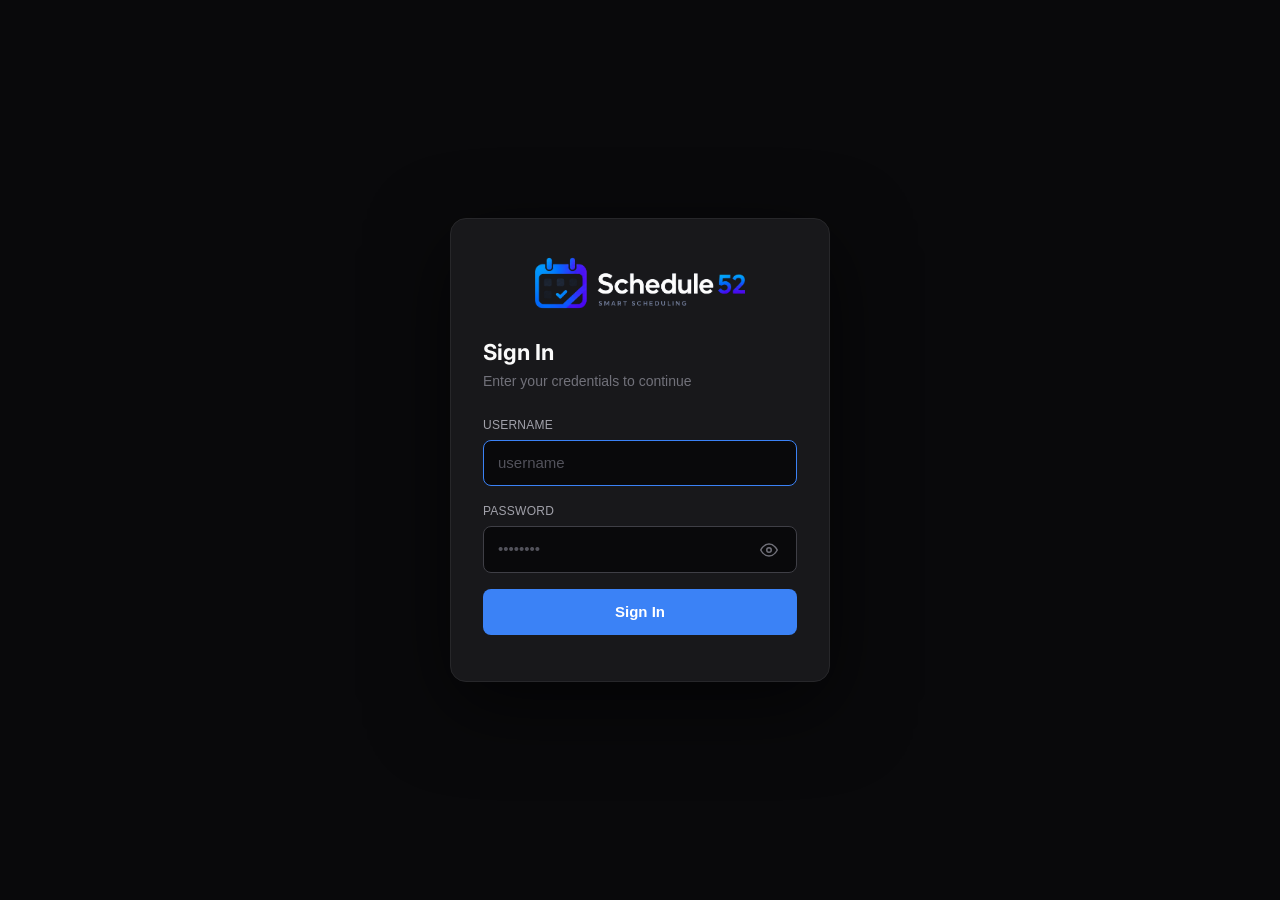
==== commit b0d649d2: "deploy: Subscription tab moved under Admin section (wc-v273). Bundle index-DPajvk4g.js, sw s52-v20" ====
--- a/index.html
+++ b/index.html
@@ -63,7 +63,7 @@
          Lives at /auth-layer.js next to index.html. Required for all authenticated
          direct fetch() calls in patched.tsx and pages/*.tsx that don't pass an Authorization header. -->
     <script src="./auth-layer.js"></script>
-    <script type="module" crossorigin src="./assets/index-iX83Vjg7.js"></script>
+    <script type="module" crossorigin src="./assets/index-DPajvk4g.js"></script>
     <link rel="stylesheet" crossorigin href="./assets/index-D6W6ny0R.css">
   </head>
   <body>
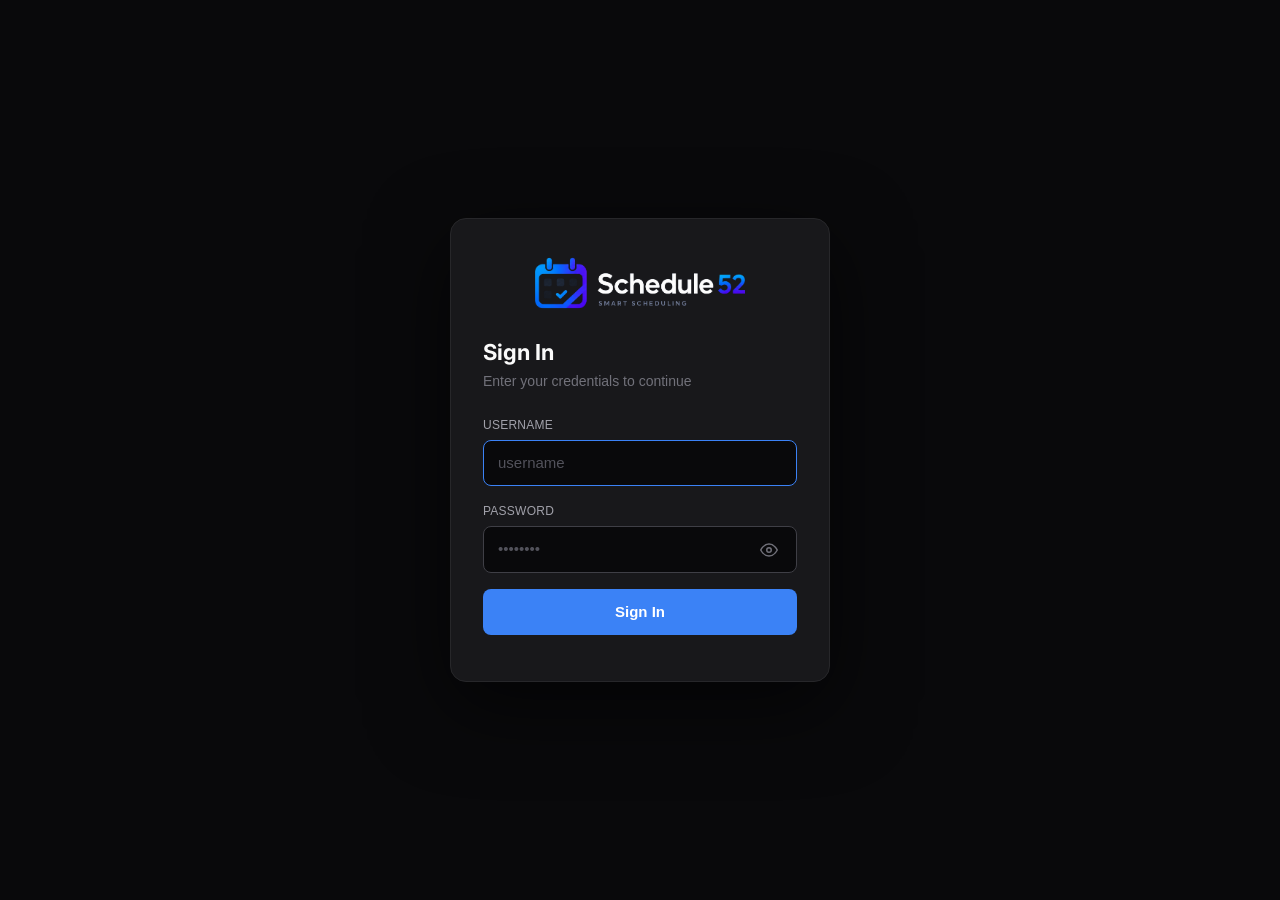
==== commit 0ab4ee8f: "deploy: Estimates grouped by customer + Convert/Mark-Accepted (wc-v274). Bundle index-7rmgcA8F.js, s" ====
--- a/index.html
+++ b/index.html
@@ -63,7 +63,7 @@
          Lives at /auth-layer.js next to index.html. Required for all authenticated
          direct fetch() calls in patched.tsx and pages/*.tsx that don't pass an Authorization header. -->
     <script src="./auth-layer.js"></script>
-    <script type="module" crossorigin src="./assets/index-DPajvk4g.js"></script>
+    <script type="module" crossorigin src="./assets/index-7rmgcA8F.js"></script>
     <link rel="stylesheet" crossorigin href="./assets/index-D6W6ny0R.css">
   </head>
   <body>
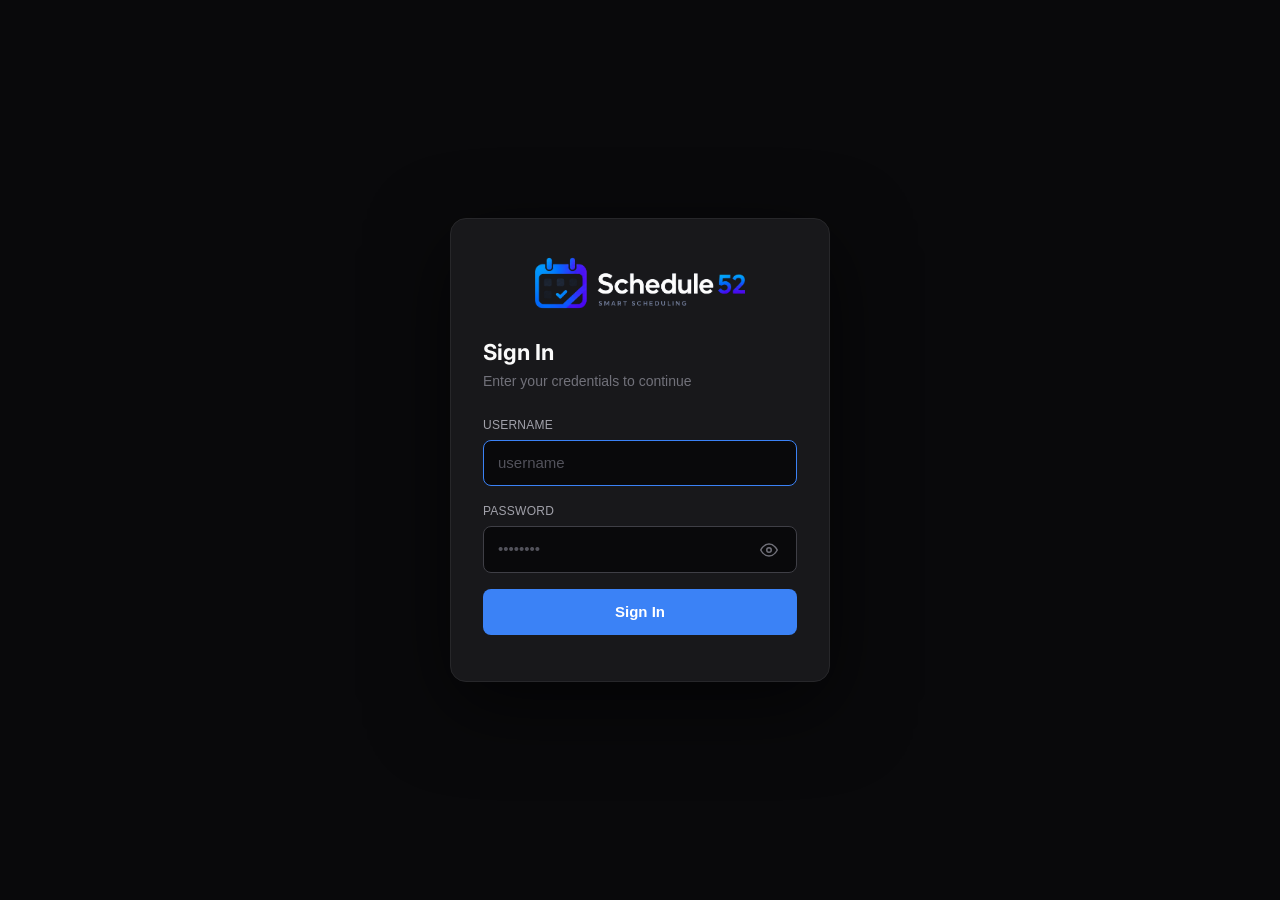
==== commit 2ea699cc: "deploy: calendar block tracks tenant default appt length (wc-v276b). Bundle index-ChwVgEfj.js, sw s5" ====
--- a/index.html
+++ b/index.html
@@ -63,7 +63,7 @@
          Lives at /auth-layer.js next to index.html. Required for all authenticated
          direct fetch() calls in patched.tsx and pages/*.tsx that don't pass an Authorization header. -->
     <script src="./auth-layer.js"></script>
-    <script type="module" crossorigin src="./assets/index-7rmgcA8F.js"></script>
+    <script type="module" crossorigin src="./assets/index-ChwVgEfj.js"></script>
     <link rel="stylesheet" crossorigin href="./assets/index-D6W6ny0R.css">
   </head>
   <body>
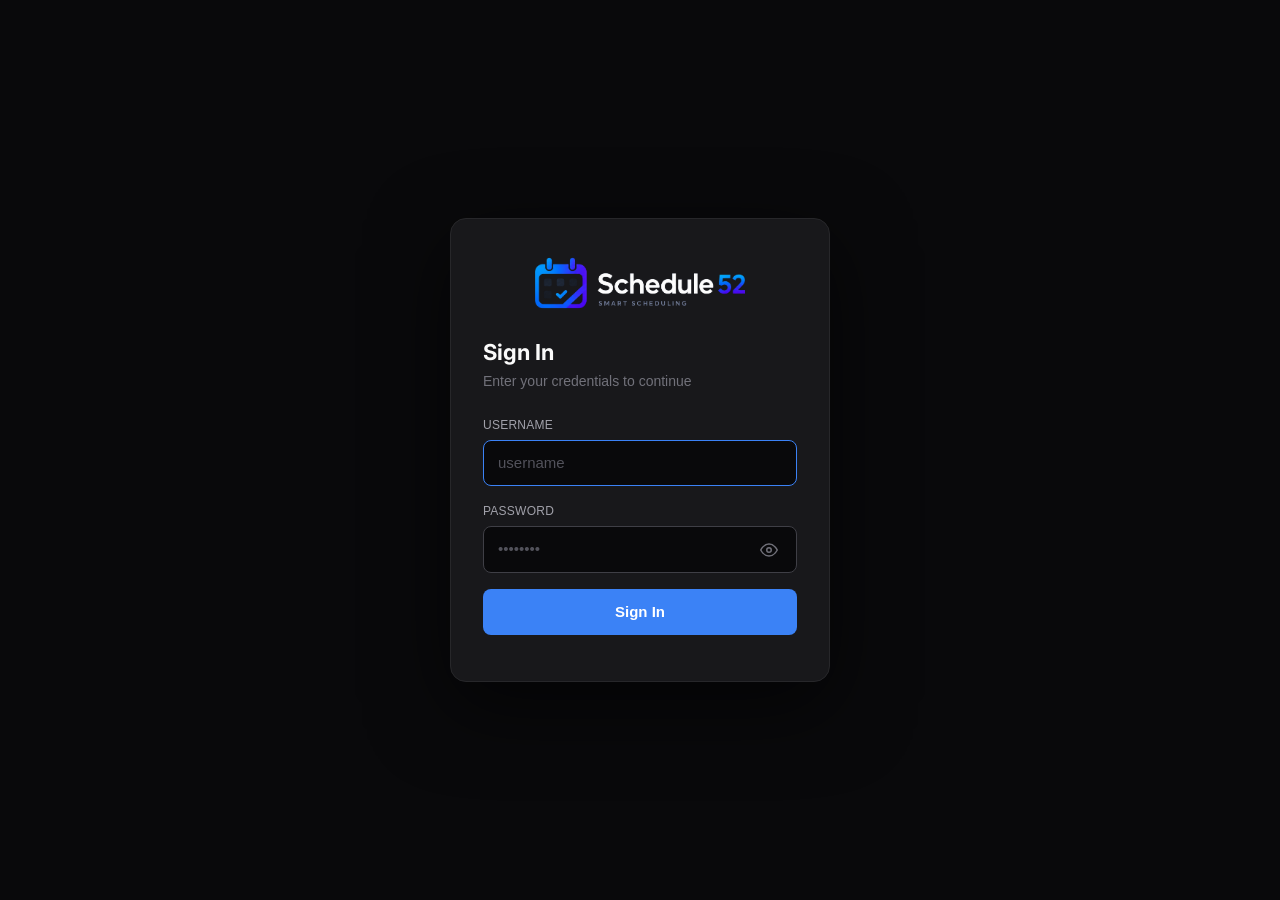
==== commit efe71ccf: "deploy: NewAppointment honors tenant default_appt_duration (wc-v277). Bundle index-CEfvTuRU.js, sw s" ====
--- a/index.html
+++ b/index.html
@@ -63,7 +63,7 @@
          Lives at /auth-layer.js next to index.html. Required for all authenticated
          direct fetch() calls in patched.tsx and pages/*.tsx that don't pass an Authorization header. -->
     <script src="./auth-layer.js"></script>
-    <script type="module" crossorigin src="./assets/index-ChwVgEfj.js"></script>
+    <script type="module" crossorigin src="./assets/index-CEfvTuRU.js"></script>
     <link rel="stylesheet" crossorigin href="./assets/index-D6W6ny0R.css">
   </head>
   <body>
